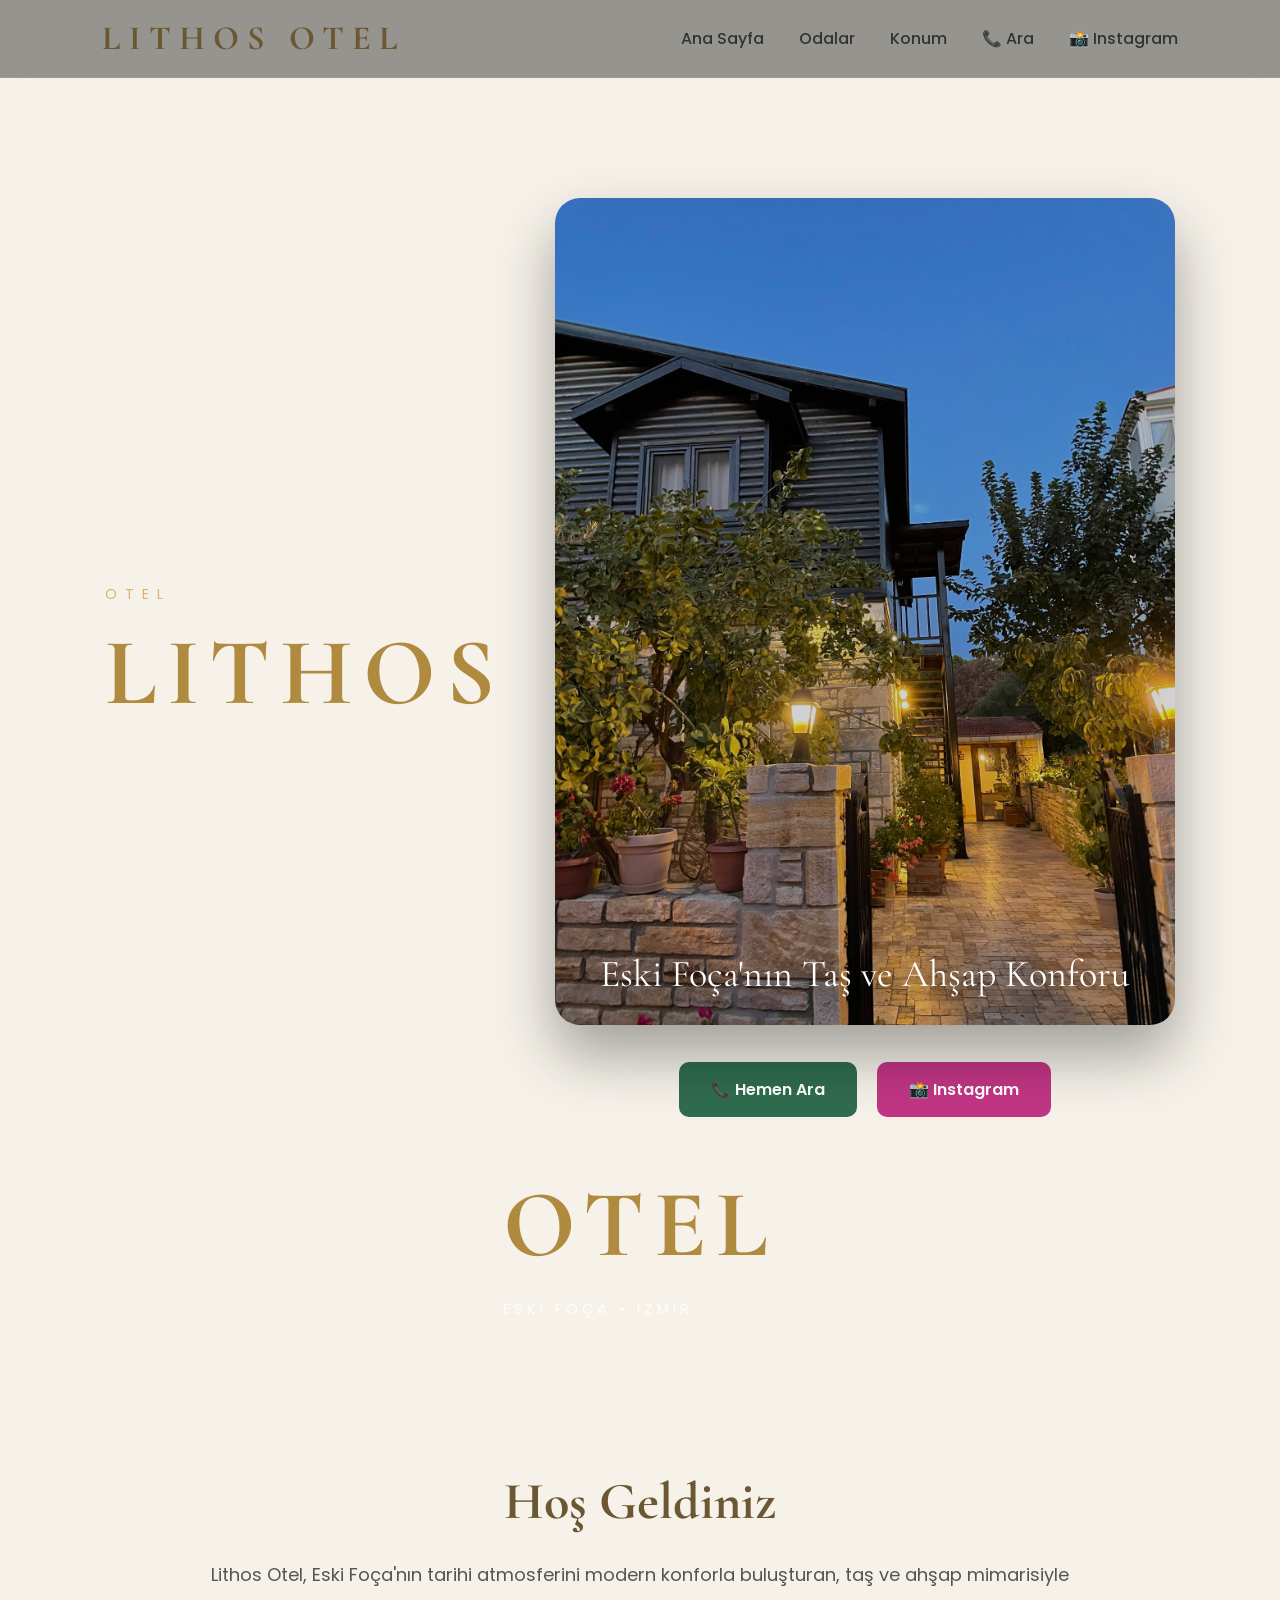
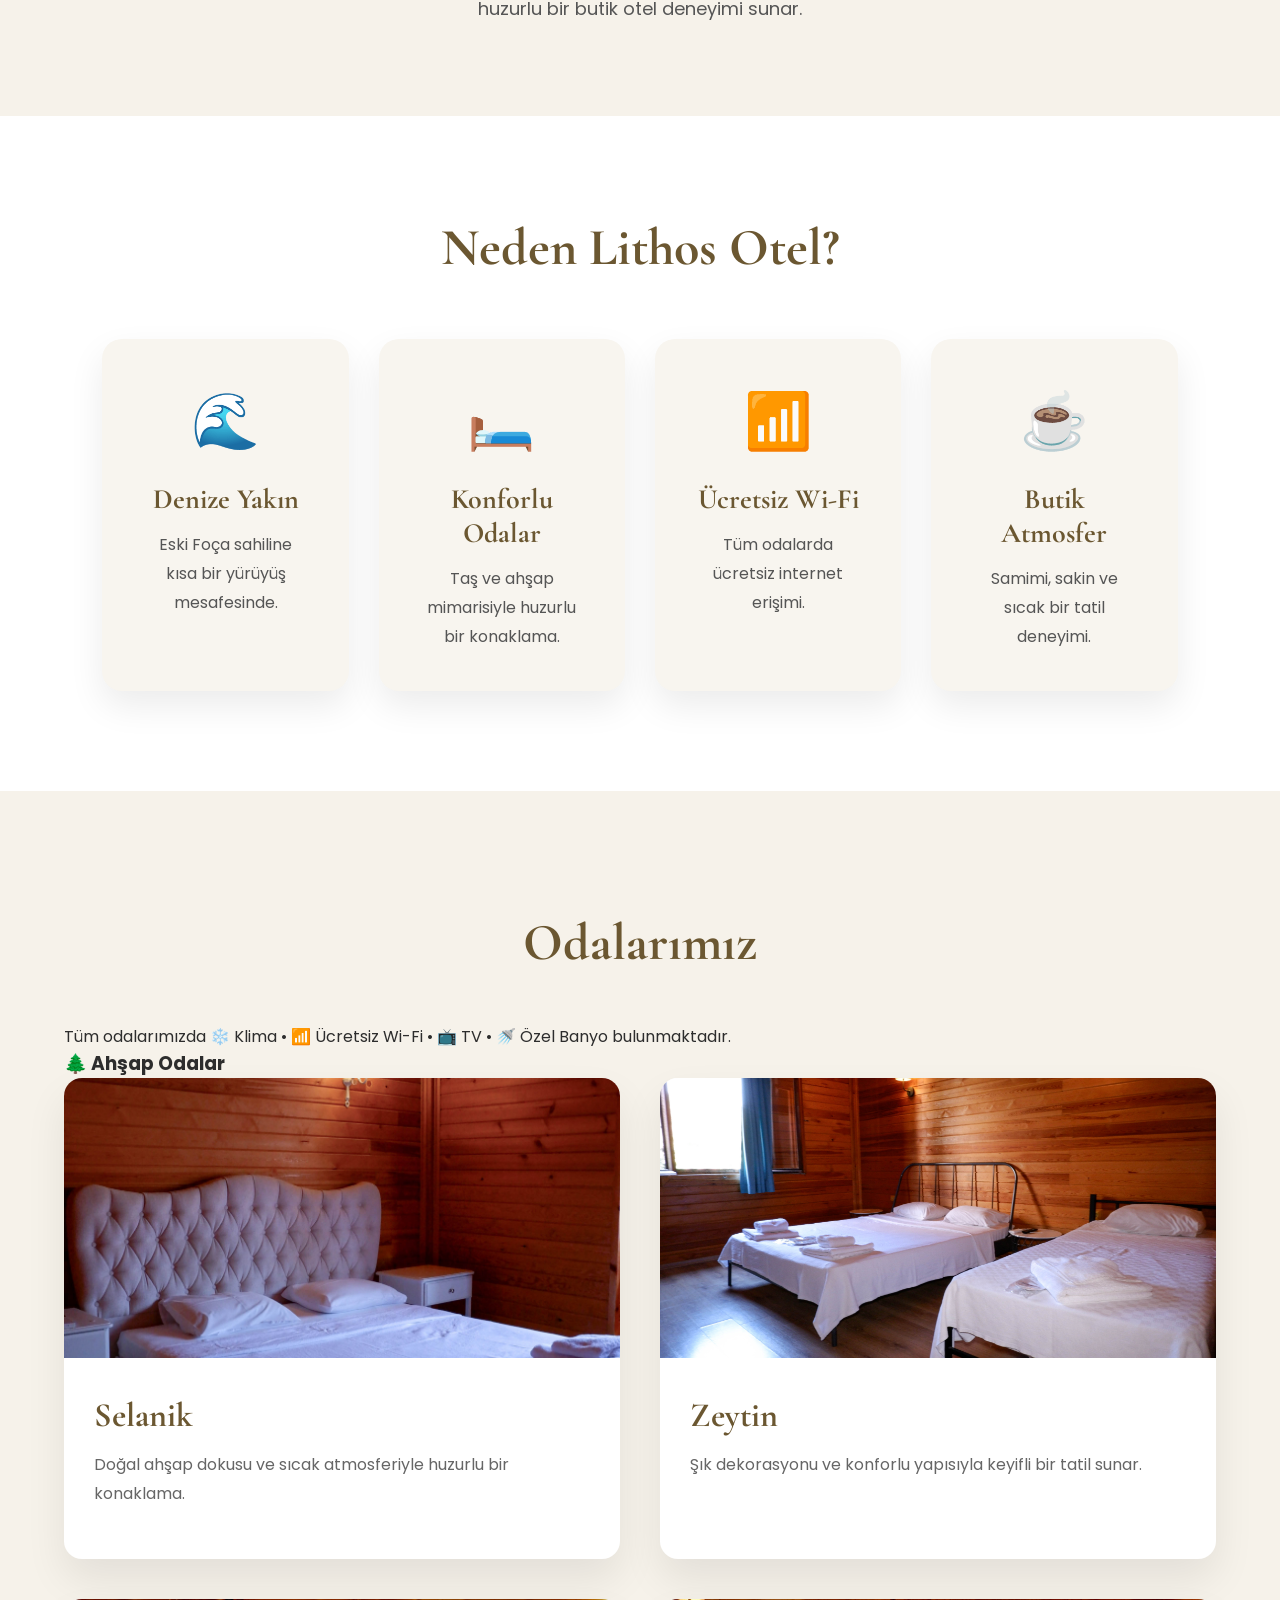
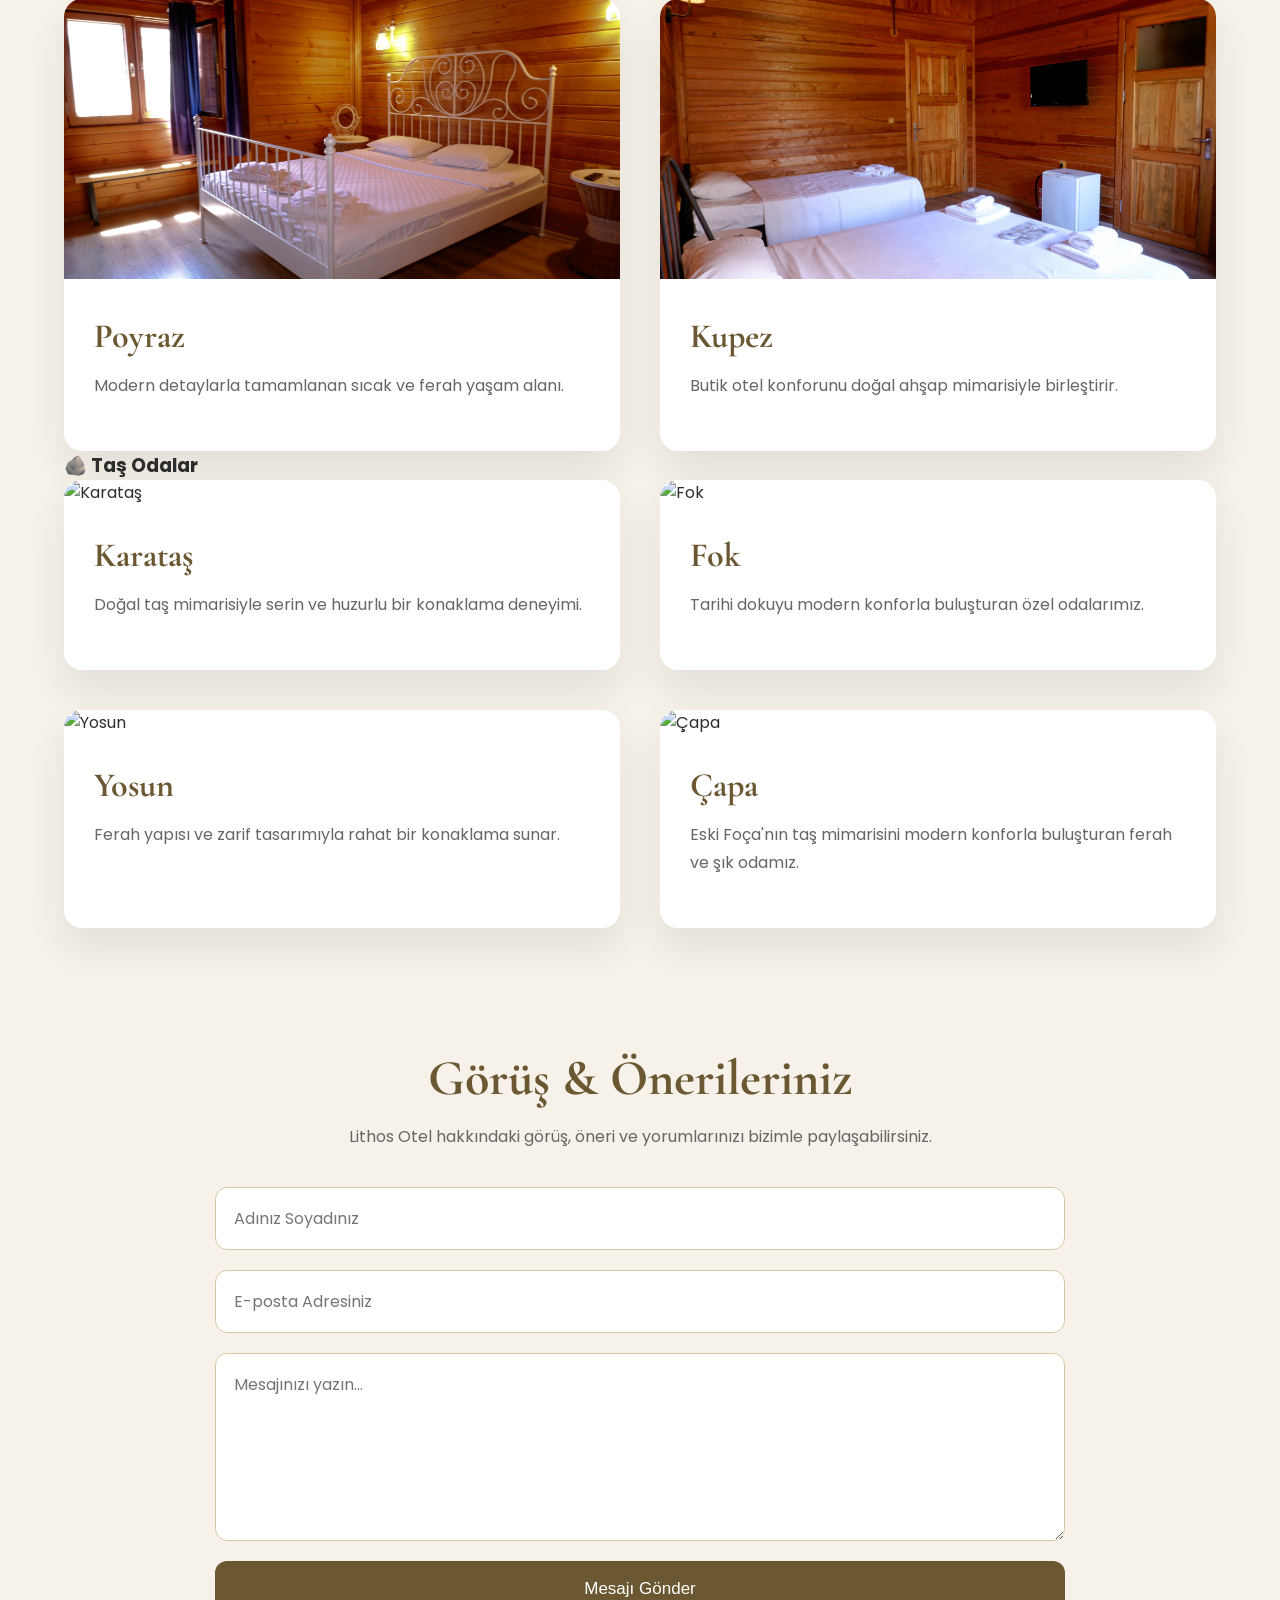
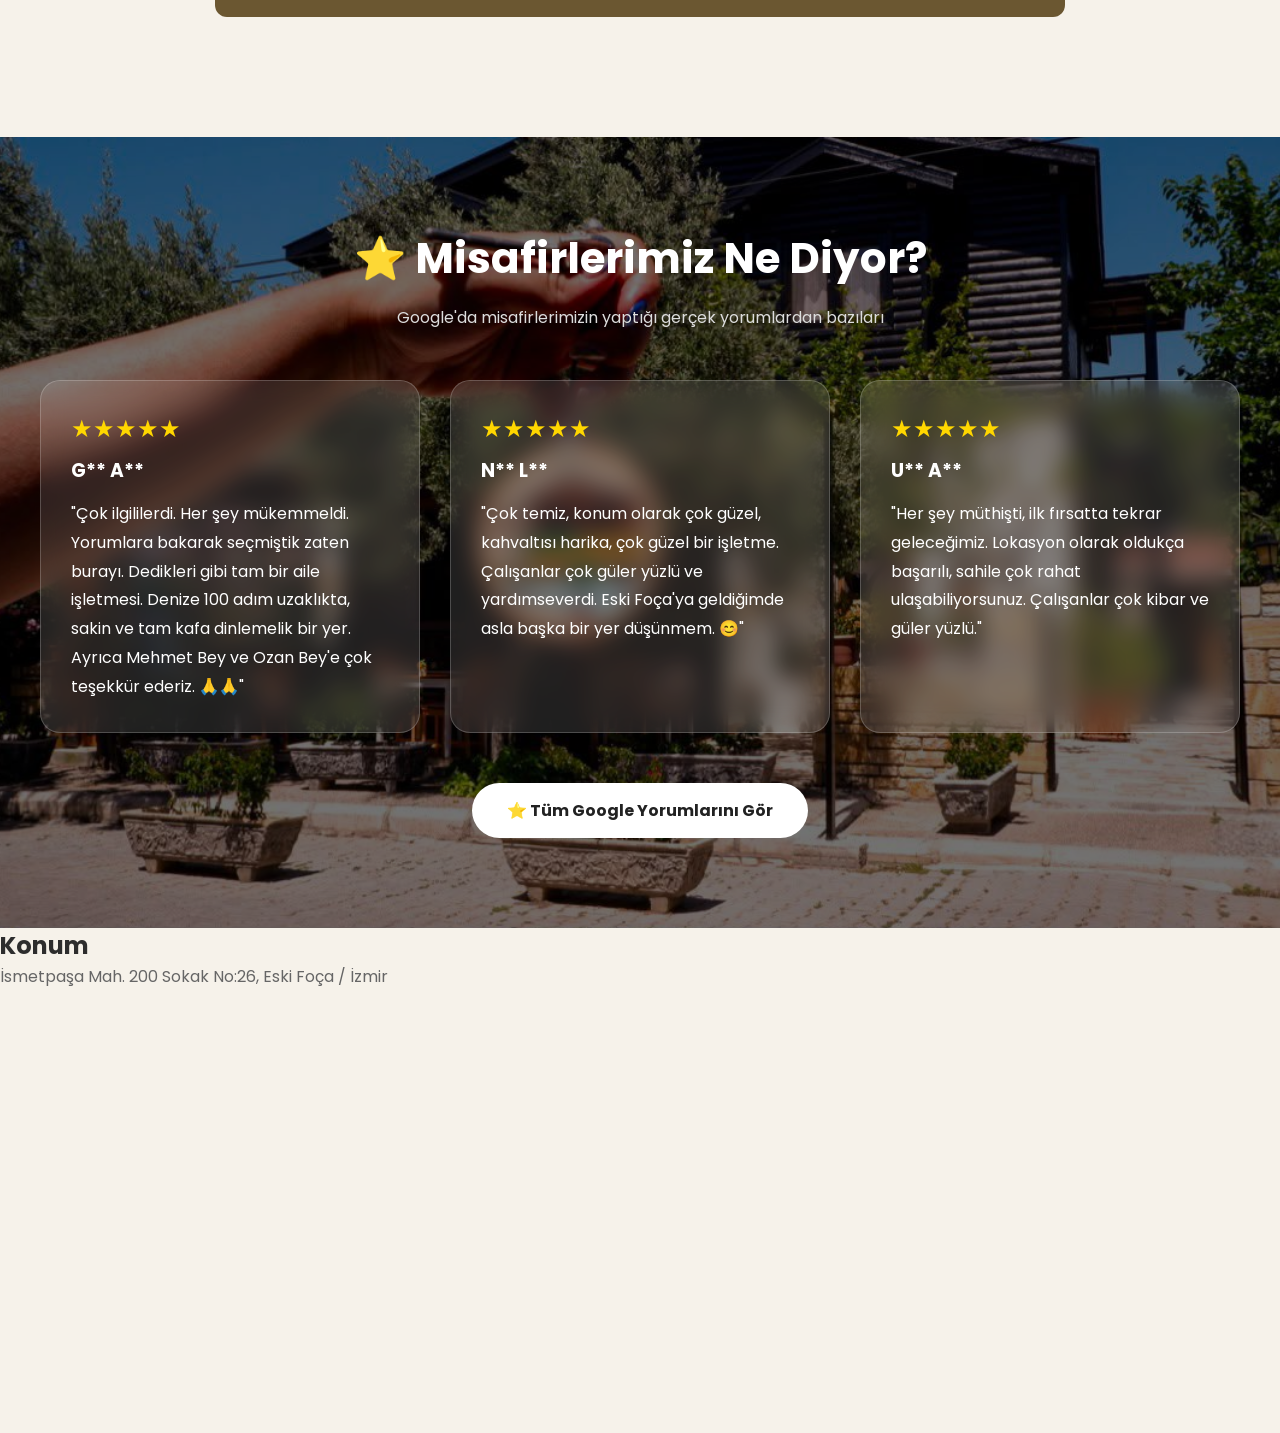
==== index.html @ 07e44a8d "Update index.html" ====
<!DOCTYPE html>
<html lang="tr">
<head>
    <meta charset="UTF-8">
    <meta name="viewport" content="width=device-width, initial-scale=1.0">
    <title>Lithos Otel | Eski Foça Butik Otel | İzmir</title>

<meta name="description" content="Lithos Otel, Eski Foça'da taş ve ahşap mimarisiyle huzurlu butik konaklama sunan, denize yakın konumda yer alan oteldir.">

<meta name="keywords" content="Lithos Otel, Eski Foça Otel, Eski Foça Butik Otel, Foça Otel, İzmir Otel">

<meta name="author" content="Lithos Otel">

<meta name="robots" content="index, follow">

<meta property="og:title" content="Lithos Otel | Eski Foça">

<meta property="og:description" content="Eski Foça'nın taş ve ahşap konforunu keşfedin.">

<meta property="og:image" content="binaresmi.jpg">

<meta property="og:type" content="website">

    <link rel="stylesheet" href="style.css">

    <link rel="preconnect" href="https://fonts.googleapis.com">
    <link href="https://fonts.googleapis.com/css2?family=Cormorant+Garamond:wght@600;700&family=Poppins:wght@300;400;500;600&display=swap" rel="stylesheet">
</head>

<body>

<nav class="navbar">

    <div class="logo">
        LITHOS OTEL
    </div>

    <ul class="nav-links">

        <li><a href="#anasayfa">Ana Sayfa</a></li>

        <li><a href="#odalar">Odalar</a></li>

        <li><a href="#konum">Konum</a></li>

        <li>
            <a href="tel:+902328127788">
                📞 Ara
            </a>
        </li>

        <li>
            <a href="https://www.instagram.com/lithosotel/" target="_blank">
                📸 Instagram
            </a>
        </li>

    </ul>

</nav>

<header class="hero" id="anasayfa">

    <div class="hero-left">

    <span class="hero-small"> OTEL</span>

    <h1>LITHOS</h1>

</div>

    <div class="hero-center">

        <img src="binaresmi.jpg" alt="Lithos Otel">

       <div class="hero-overlay">
    <p class="hero-subtitle">Eski Foça'nın Taş ve Ahşap Konforu</p>
</div>

        <div class="buttons">

            <a href="tel:+902328127788">📞 Hemen Ara</a>

            <a href="https://www.instagram.com/lithosotel/" target="_blank">📸 Instagram</a>

        </div>

    </div>

    <div class="hero-right">

    <h1>OTEL</h1>

    <p class="hero-location">
        ESKİ FOÇA • İZMİR
    </p>

</div>


</header>

<section class="about">

    <h2>Hoş Geldiniz</h2>

    <p>
        Lithos Otel, Eski Foça'nın tarihi atmosferini modern konforla buluşturan,
        taş ve ahşap mimarisiyle huzurlu bir butik otel deneyimi sunar.
    </p>

</section>
<section class="features">

    <h2>Neden Lithos Otel?</h2>

    <div class="feature-grid">

        <div class="feature-card">
            <div class="icon">🌊</div>
            <h3>Denize Yakın</h3>
            <p>Eski Foça sahiline kısa bir yürüyüş mesafesinde.</p>
        </div>

        <div class="feature-card">
            <div class="icon">🛏️</div>
            <h3>Konforlu Odalar</h3>
            <p>Taş ve ahşap mimarisiyle huzurlu bir konaklama.</p>
        </div>

        <div class="feature-card">
            <div class="icon">📶</div>
            <h3>Ücretsiz Wi-Fi</h3>
            <p>Tüm odalarda ücretsiz internet erişimi.</p>
        </div>

        <div class="feature-card">
            <div class="icon">☕</div>
            <h3>Butik Atmosfer</h3>
            <p>Samimi, sakin ve sıcak bir tatil deneyimi.</p>
        </div>

    </div>

</section>

<section class="rooms" id="odalar">

    <h2>Odalarımız</h2>

    <p class="room-info">
        Tüm odalarımızda ❄️ Klima • 📶 Ücretsiz Wi-Fi • 📺 TV • 🚿 Özel Banyo bulunmaktadır.
    </p>

    <h3 class="room-title">🌲 Ahşap Odalar</h3>

    <div class="room-container">

        <div class="room-card">
            <img src="selanik1.jpg" alt="Selanik" class="gallery-image">
            <div class="room-content">
                <h3>Selanik</h3>
                <p>Doğal ahşap dokusu ve sıcak atmosferiyle huzurlu bir konaklama.</p>
            </div>
        </div>

        <div class="room-card">
            <img src="zeytin.jpg" alt="Zeytin" class="gallery-image">
            <div class="room-content">
                <h3>Zeytin</h3>
                <p>Şık dekorasyonu ve konforlu yapısıyla keyifli bir tatil sunar.</p>
            </div>
        </div>

        <div class="room-card">
            <img src="poyraz.jpg" alt="Poyraz" class="gallery-image">
            <div class="room-content">
                <h3>Poyraz</h3>
                <p>Modern detaylarla tamamlanan sıcak ve ferah yaşam alanı.</p>
            </div>
        </div>

        <div class="room-card">
            <img src="kupez.jpg" alt="Kupez" class="gallery-image">
            <div class="room-content">
                <h3>Kupez</h3>
                <p>Butik otel konforunu doğal ahşap mimarisiyle birleştirir.</p>
            </div>
        </div>

    </div>

    <h3 class="room-title">🪨 Taş Odalar</h3>

    <div class="room-container">

        <div class="room-card">
            <img src="karatas.jpg" alt="Karataş" class="gallery-image">
            <div class="room-content">
                <h3>Karataş</h3>
                <p>Doğal taş mimarisiyle serin ve huzurlu bir konaklama deneyimi.</p>
            </div>
        </div>

        <div class="room-card">
            <img src="fok.jpg" alt="Fok" class="gallery-image">
            <div class="room-content">
                <h3>Fok</h3>
                <p>Tarihi dokuyu modern konforla buluşturan özel odalarımız.</p>
            </div>
        </div>

        <div class="room-card">
            <img src="yosun.jpg" alt="Yosun" class="gallery-image">
            <div class="room-content">
                <h3>Yosun</h3>
                <p>Ferah yapısı ve zarif tasarımıyla rahat bir konaklama sunar.</p>
            </div>
        </div>

        <div class="room-card">

    <img src="capa.jpg" alt="Çapa" class="gallery-image">

    <div class="room-content">

        <h3>Çapa</h3>

        <p>
            Eski Foça'nın taş mimarisini modern konforla buluşturan
            ferah ve şık odamız.
        </p>

    </div>

</div>

</section>
<section class="contact-section">

    <h2>Görüş & Önerileriniz</h2>

    <p class="contact-text">
        Lithos Otel hakkındaki görüş, öneri ve yorumlarınızı bizimle paylaşabilirsiniz.
    </p>

    <form id="contactForm"
          action="https://formspree.io/f/mvzjwden"
          method="POST"
          class="contact-form">

        <input
            type="text"
            name="ad_soyad"
            placeholder="Adınız Soyadınız"
            required>

        <input
            type="email"
            name="email"
            placeholder="E-posta Adresiniz">

        <textarea
            name="mesaj"
            rows="6"
            placeholder="Mesajınızı yazın..."
            required></textarea>

        <button type="submit">
            Mesajı Gönder
        </button>

    </form>

    <div id="successMessage" class="success-message">
        ✅ Mesajınız başarıyla iletildi. Teşekkür ederiz.
    </div>

</section>
    
<section class="reviews">

    <div class="reviews-overlay">

        <h2>⭐ Misafirlerimiz Ne Diyor?</h2>

        <p class="reviews-subtitle">
            Google'da misafirlerimizin yaptığı gerçek yorumlardan bazıları
        </p>

        <div class="reviews-container">

            <div class="review-card">
                <div class="stars">★★★★★</div>
                <h3>G** A**</h3>
                <p>
                    "Çok ilgililerdi. Her şey mükemmeldi. Yorumlara bakarak seçmiştik zaten burayı. Dedikleri gibi tam bir aile işletmesi. Denize 100 adım uzaklıkta, sakin ve tam kafa dinlemelik bir yer. Ayrıca Mehmet Bey ve Ozan Bey'e çok teşekkür ederiz. 🙏🙏"
                </p>
            </div>

            <div class="review-card">
                <div class="stars">★★★★★</div>
                <h3>N** L**</h3>
                <p>
                    "Çok temiz, konum olarak çok güzel, kahvaltısı harika, çok güzel bir işletme. Çalışanlar çok güler yüzlü ve yardımseverdi. Eski Foça'ya geldiğimde asla başka bir yer düşünmem. 😊"
                </p>
            </div>

            <div class="review-card">
                <div class="stars">★★★★★</div>
                <h3>U** A**</h3>
                <p>
                    "Her şey müthişti, ilk fırsatta tekrar geleceğimiz. Lokasyon olarak oldukça başarılı, sahile çok rahat ulaşabiliyorsunuz. Çalışanlar çok kibar ve güler yüzlü."
                </p>
            </div>

        </div>

        <a class="google-btn"
           href="https://www.google.com/search?q=Lithos+Otel+Eski+Fo%C3%A7a"
           target="_blank">
            ⭐ Tüm Google Yorumlarını Gör
        </a>

    </div>

</section>
    
<section id="konum" class="location-section">

    <h2>Konum</h2>

    <p class="contact-text">
        İsmetpaşa Mah. 200 Sokak No:26, Eski Foça / İzmir
    </p>

    <iframe
        src="https://maps.google.com/maps?q=Ismetpasa%20Mah.%20200%20Sok.%20No:26,%20Eski%20Foca&t=&z=15&ie=UTF8&iwloc=&output=embed"
        width="100%"
        height="400"
        style="border:0;border-radius:15px;"
        loading="lazy">
    </iframe>

</section>
    
<script src="script.js"></script>

<div id="lightbox" class="lightbox">

    <span class="close">&times;</span>

    <img id="lightbox-img" src="" alt="">

</div>
</body>
</html>
---- style.css ----
/* ===========================
   LITHOS OTEL
=========================== */

*{
    margin:0;
    padding:0;
    box-sizing:border-box;
}

html{
    scroll-behavior:smooth;
}

body{

    font-family:'Poppins',sans-serif;
    background:#f6f2ea;
    color:#2d2d2d;

}

/* ===========================
   NAVBAR
=========================== */
.navbar{

    width:100%;

    display:flex;

    justify-content:space-between;

    align-items:center;

    padding:18px 8%;

    position:sticky;

    top:0;

    z-index:9999;

    background:rgba(35,35,35,.45);

    backdrop-filter:blur(12px);

    -webkit-backdrop-filter:blur(12px);

    border-bottom:1px solid rgba(255,255,255,.08);

}
.logo{

    font-size:34px;

    font-family:'Cormorant Garamond',serif;

    letter-spacing:8px;

    color:#6b5731;

    font-weight:bold;

}

.navbar ul{

    display:flex;

    list-style:none;

    gap:35px;

}

.navbar a{

    color:#333;

    text-decoration:none;

    font-weight:500;

    transition:.3s;

}

.navbar a:hover{

    color:#b08a3e;

}

/* ===========================
 HERO
=========================== */

.hero{

    min-height:100vh;

    display:flex;

    justify-content:center;

    align-items:center;

    gap:50px;

    padding:120px 5% 60px;

    flex-wrap:wrap;

}

.hero-left h1,
.hero-right h1{

    font-family:'Cormorant Garamond',serif;

    font-size:95px;

    color:#b08a3e;

    letter-spacing:10px;

}

.hero-center{

    text-align:center;

}

.hero-center img{

    width:620px;

    max-width:95vw;

    border-radius:18px;

    box-shadow:0 20px 45px rgba(0,0,0,.25);

   transition:.5s ease;

cursor:pointer;

}

.hero-center img:hover{

    transform:scale(1.02);

}

.hero-center h2{

    margin-top:30px;

    font-size:28px;

    font-family:'Cormorant Garamond',serif;

    color:#444;

}

.buttons{

    margin-top:30px;

    display:flex;

    justify-content:center;

    gap:20px;

    flex-wrap:wrap;

}

.buttons a{

    padding:15px 32px;

    border-radius:10px;

    text-decoration:none;

    color:white;

    font-weight:600;

    transition:.3s;

}

.buttons a:first-child{

    background:#2f6b4f;

}

.buttons a:last-child{

    background:#c13584;

}

.buttons a:hover{

    transform:translateY(-4px);

    box-shadow:0 10px 25px rgba(0,0,0,.18);

}

/* ===========================
 HAKKIMIZDA
=========================== */

.about{

    width:min(900px,90%);

    margin:90px auto;

    text-align:center;

}

.about h2{

    font-size:52px;

    margin-bottom:25px;

    color:#6b5731;

    font-family:'Cormorant Garamond',serif;

}

.about p{

    font-size:18px;

    line-height:1.9;

    color:#555;

}

/* ===========================
 MOBİL
=========================== */

@media(max-width:900px){

.hero{

    flex-direction:column;

}

.hero-left h1,
.hero-right h1{

    font-size:55px;

}

.logo{

    font-size:28px;

}

.navbar{

    flex-direction:column;

    gap:15px;

}

.navbar ul{

    gap:18px;

    flex-wrap:wrap;

    justify-content:center;

}

.hero-center h2{

    font-size:22px;

}

}
/*=====================
ODALAR
=====================*/

.rooms{

    width:min(1200px,90%);
    margin:120px auto;

}

.rooms h2{

    text-align:center;
    font-size:52px;
    color:#6b5731;
    margin-bottom:50px;
    font-family:'Cormorant Garamond',serif;

}

.room-container{

    display:grid;
    grid-template-columns:repeat(auto-fit,minmax(360px,1fr));
    gap:40px;

}

.room-card{

    background:white;

    border-radius:18px;

    overflow:hidden;

    box-shadow:0 20px 40px rgba(0,0,0,.08);

    transition:.35s;

}

.room-card:hover{

    transform:translateY(-10px);

}

.room-card img{

    width:100%;

    height:280px;

    object-fit:cover;

}

.room-content{

    padding:30px;

}

.room-content h3{

    font-size:34px;

    color:#6b5731;

    margin-bottom:15px;

    font-family:'Cormorant Garamond',serif;

}

.room-content p{

    color:#666;

    line-height:1.8;

    margin-bottom:20px;

}

.room-content ul{

    list-style:none;

    display:grid;

    gap:10px;

}

.room-content li{

    font-size:17px;

}
/*=========================
NEDEN LITHOS
=========================*/

.features{

    background:#ffffff;

    padding:100px 8%;

}

.features h2{

    text-align:center;

    font-size:52px;

    color:#6b5731;

    margin-bottom:60px;

    font-family:'Cormorant Garamond',serif;

}

.feature-grid{

    display:grid;

    grid-template-columns:repeat(auto-fit,minmax(240px,1fr));

    gap:30px;

}

.feature-card{

    background:#f8f5ef;

    border-radius:20px;

    padding:40px;

    text-align:center;

    transition:.35s;

    box-shadow:0 15px 35px rgba(0,0,0,.08);

}

.feature-card:hover{

    transform:translateY(-10px);

    box-shadow:0 20px 45px rgba(0,0,0,.15);

}

.icon{

    font-size:55px;

    margin-bottom:20px;

}

.feature-card h3{

    color:#6b5731;

    margin-bottom:15px;

    font-size:28px;

    font-family:'Cormorant Garamond',serif;

}

.feature-card p{

    line-height:1.8;

    color:#555;

}
/*=====================
LIGHTBOX
=====================*/

.lightbox{

    position:fixed;

    left:0;
    top:0;

    width:100%;
    height:100%;

    background:rgba(0,0,0,.92);

    display:none;

    justify-content:center;

    align-items:center;

    z-index:99999;

}

.lightbox img{

    width:90%;

    max-width:1000px;

    border-radius:15px;

}

.close{

    position:absolute;

    right:40px;

    top:20px;

    color:white;

    font-size:50px;

    cursor:pointer;

}
/*=========================
HERO GÜNCELLEME
=========================*/

.hero-center{

    position:relative;

}

.hero-overlay{

    position:absolute;

    left:50%;

    bottom:120px;

    transform:translateX(-50%);

    width:90%;

    text-align:center;

}

.hero-subtitle{

    color:white;

    font-size:38px;

    font-family:'Cormorant Garamond',serif;

    text-shadow:0 5px 20px rgba(0,0,0,.7);

}

.hero-center img{

    filter:brightness(.82);

}
/*=========================
V2 HERO
=========================*/

.hero-small{

    display:block;

    color:#d8b46a;

    letter-spacing:8px;

    font-size:14px;

    margin-bottom:10px;

}

.hero-location{

    margin-top:15px;

    color:white;

    letter-spacing:4px;

    font-size:15px;

    opacity:.8;

}

.hero-center img{

    border-radius:25px;

    box-shadow:0 30px 60px rgba(0,0,0,.35);

}

.hero-center img:hover{

    transform:scale(1.03);

}

.buttons a{

    transition:.35s;

}

.buttons a:hover{

    transform:translateY(-4px);

    box-shadow:0 15px 35px rgba(0,0,0,.2);

}
/*=========================
GÖRÜŞ & ÖNERİ
=========================*/

.contact-section{

    width:min(850px,90%);

    margin:120px auto;

    text-align:center;

}

.contact-section h2{

    font-size:52px;

    color:#6b5731;

    margin-bottom:15px;

    font-family:'Cormorant Garamond',serif;

}

.contact-text{

    color:#666;

    margin-bottom:40px;

    line-height:1.8;

}

.contact-form{

    display:flex;

    flex-direction:column;

    gap:20px;

}

.contact-form input,
.contact-form textarea{

    width:100%;

    padding:18px;

    border:1px solid #d7c7a7;

    border-radius:12px;

    font-size:16px;

    font-family:'Poppins',sans-serif;

    background:white;

    transition:.3s;

}

.contact-form input:focus,
.contact-form textarea:focus{

    outline:none;

    border-color:#b08a3e;

    box-shadow:0 0 12px rgba(176,138,62,.2);

}

.contact-form button{

    background:#6b5731;

    color:white;

    border:none;

    padding:18px;

    border-radius:12px;

    font-size:17px;

    cursor:pointer;

    transition:.3s;

}

.contact-form button:hover{

    background:#8b7142;

    transform:translateY(-3px);

}
/*=========================
GÖRÜŞ & ÖNERİ
=========================*/

.contact-section{

    width:min(850px,90%);

    margin:120px auto;

    text-align:center;

}

.contact-section h2{

    font-size:50px;

    color:#6b5731;

    margin-bottom:15px;

    font-family:'Cormorant Garamond',serif;

}

.contact-text{

    color:#666;

    margin-bottom:35px;

    line-height:1.8;

}

.contact-form{

    display:flex;

    flex-direction:column;

    gap:20px;

}

.contact-form input,
.contact-form textarea{

    width:100%;

    padding:18px;

    border:1px solid #d8c7a4;

    border-radius:12px;

    background:white;

    font-size:16px;

    font-family:'Poppins',sans-serif;

    transition:.3s;

}

.contact-form input:focus,
.contact-form textarea:focus{

    outline:none;

    border-color:#b08a3e;

    box-shadow:0 0 15px rgba(176,138,62,.2);

}

.contact-form button{

    padding:18px;

    border:none;

    border-radius:12px;

    background:#6b5731;

    color:white;

    font-size:17px;

    cursor:pointer;

    transition:.3s;

}

.contact-form button:hover{

    background:#8a7144;

    transform:translateY(-3px);

}

.success-message{

    display:none;

    margin-top:30px;

    padding:20px;

    border-radius:12px;

    background:#dff6df;

    color:#2e6d2e;

    font-weight:600;

}
.reviews{
    background:url("yorumlar.jpg") center center/cover no-repeat;
    position:relative;
    padding:90px 20px;
}

.reviews::before{
    content:"";
    position:absolute;
    inset:0;
    background:rgba(0,0,0,.55);
}

.reviews-overlay{
    position:relative;
    max-width:1200px;
    margin:auto;
    z-index:2;
}

.reviews h2{
    color:white;
    text-align:center;
    font-size:42px;
    margin-bottom:15px;
}

.reviews-subtitle{
    color:#ddd;
    text-align:center;
    margin-bottom:50px;
}

.reviews-container{
    display:grid;
    grid-template-columns:repeat(auto-fit,minmax(320px,1fr));
    gap:30px;
}

.review-card{
    background:rgba(255,255,255,.12);
    backdrop-filter:blur(12px);
    border:1px solid rgba(255,255,255,.2);
    border-radius:20px;
    padding:30px;
    color:white;
    transition:.4s;
}

.review-card:hover{
    transform:translateY(-8px);
}

.stars{
    color:#FFD700;
    font-size:24px;
    margin-bottom:10px;
}

.review-card h3{
    margin-bottom:15px;
}

.review-card p{
    line-height:1.8;
}

.google-btn{
    display:block;
    width:max-content;
    margin:50px auto 0;
    background:#fff;
    color:#222;
    padding:15px 35px;
    border-radius:40px;
    text-decoration:none;
    font-weight:bold;
    transition:.3s;
}

.google-btn:hover{
    transform:scale(1.05);
}
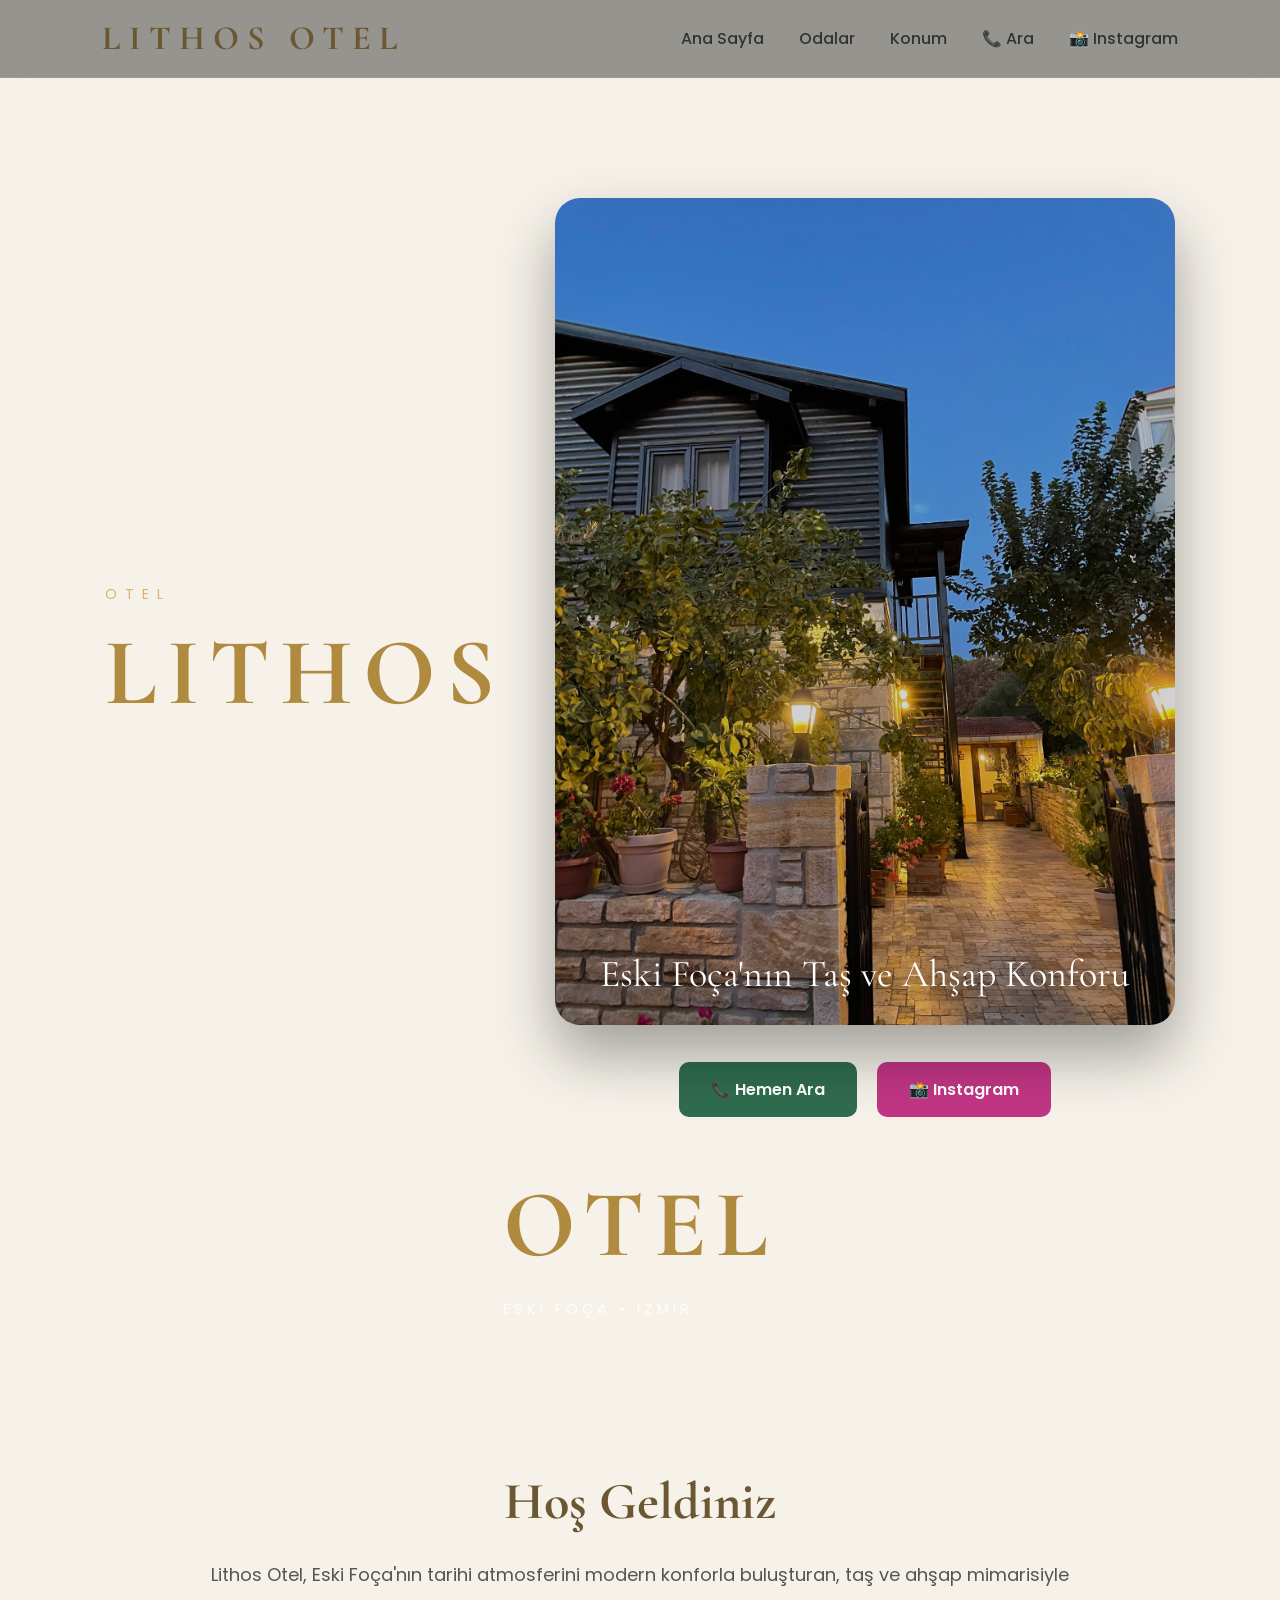
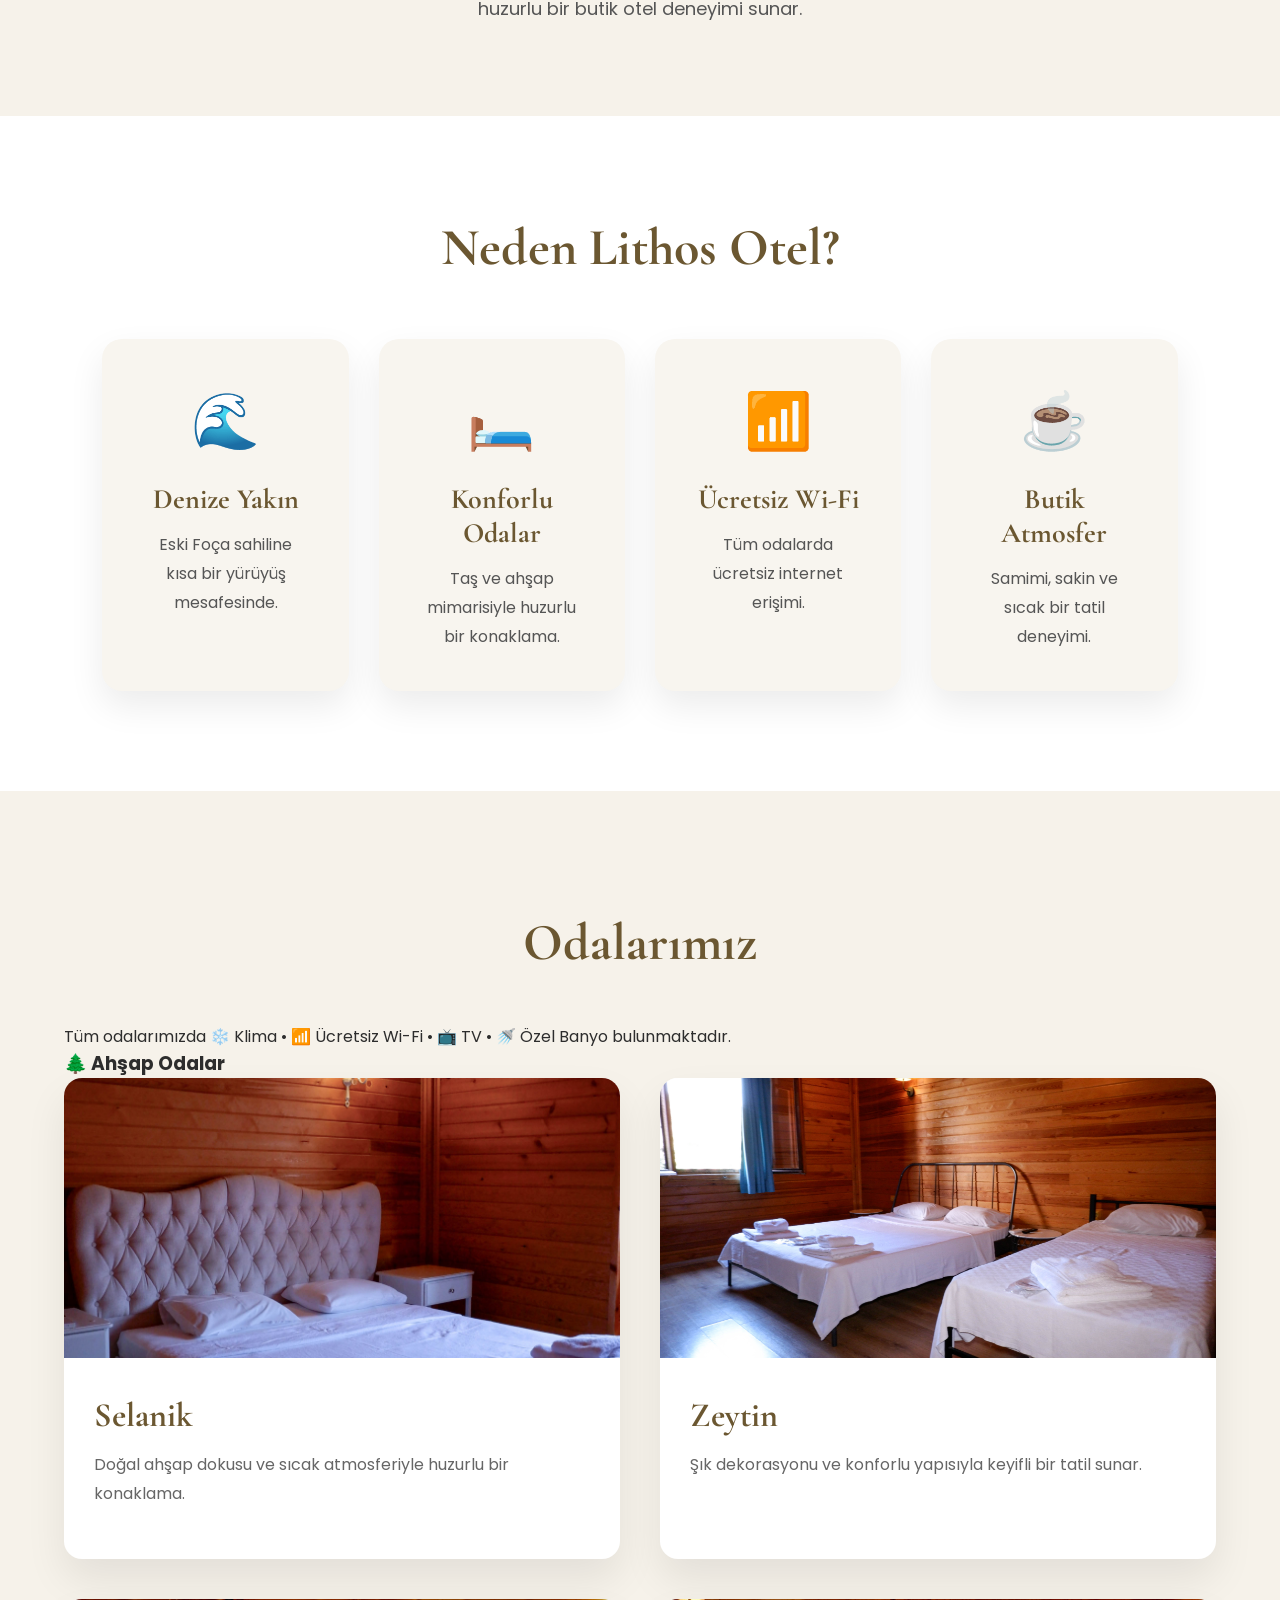
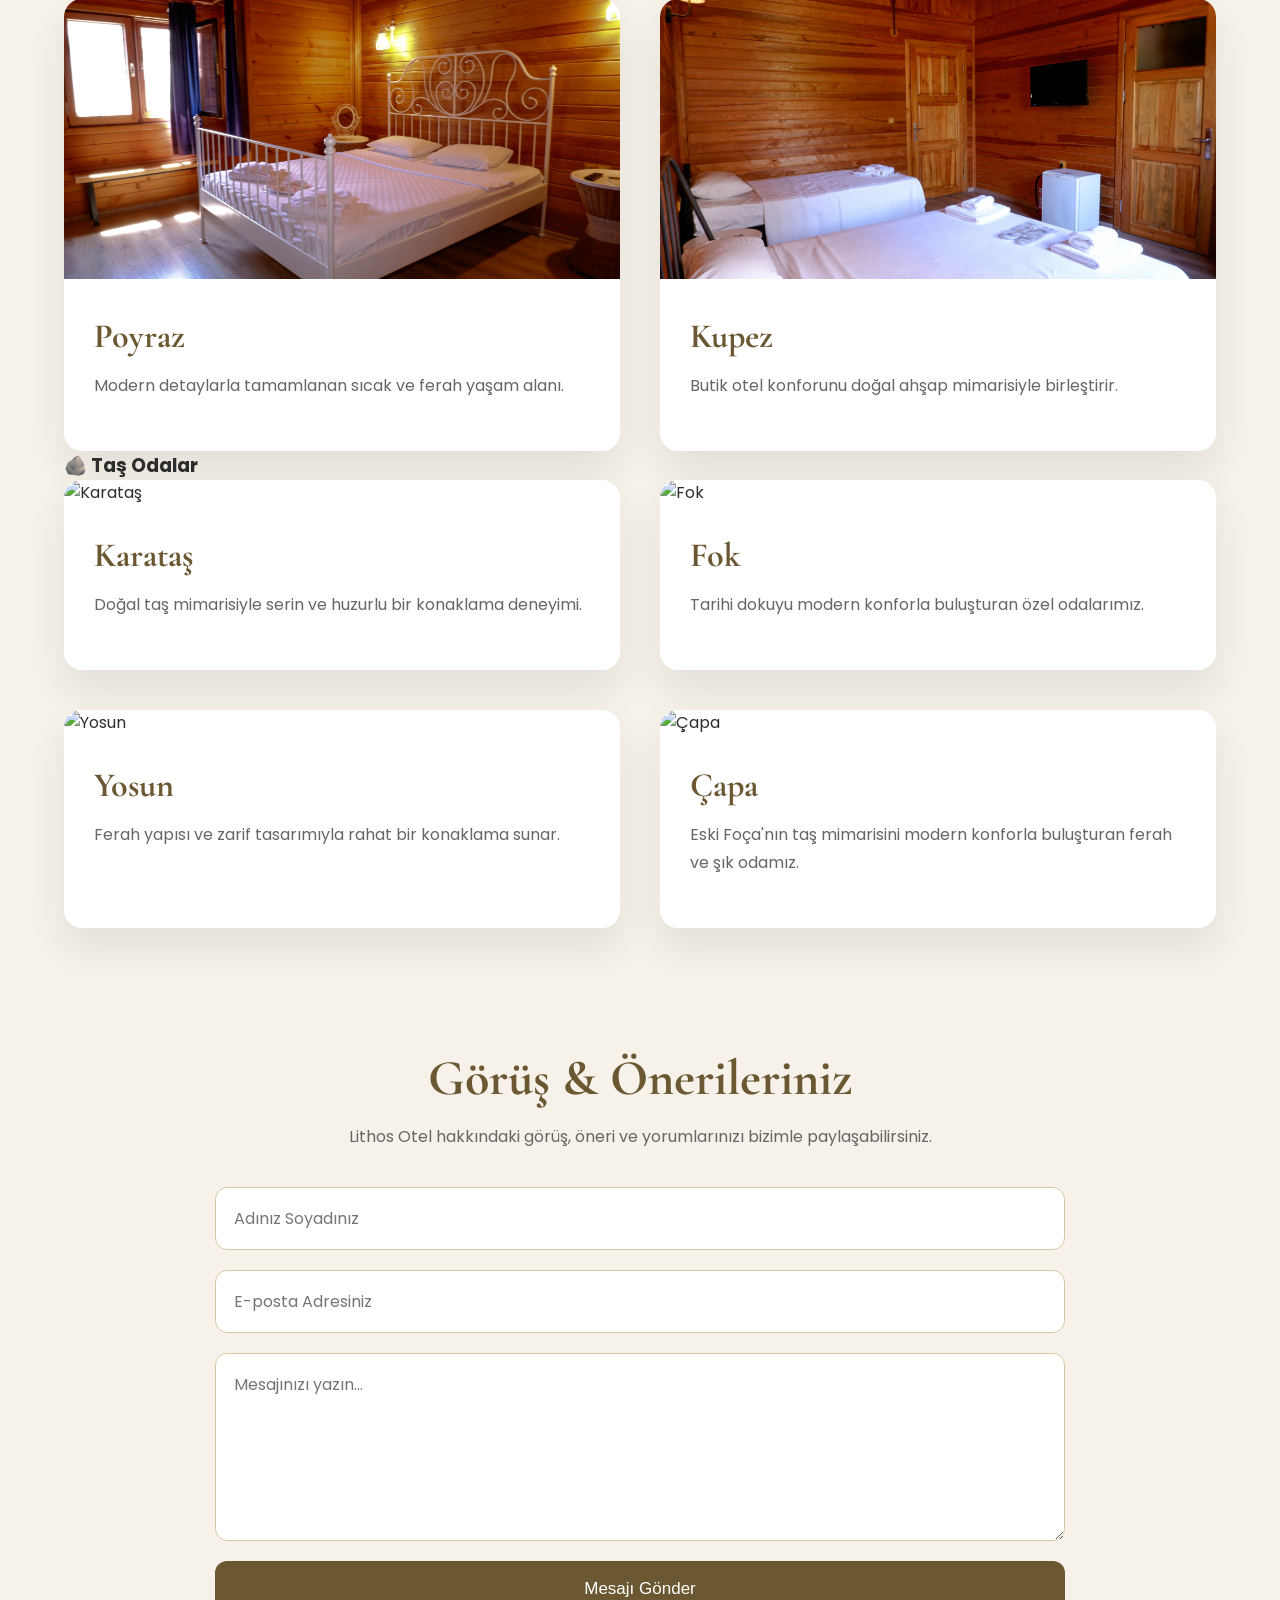
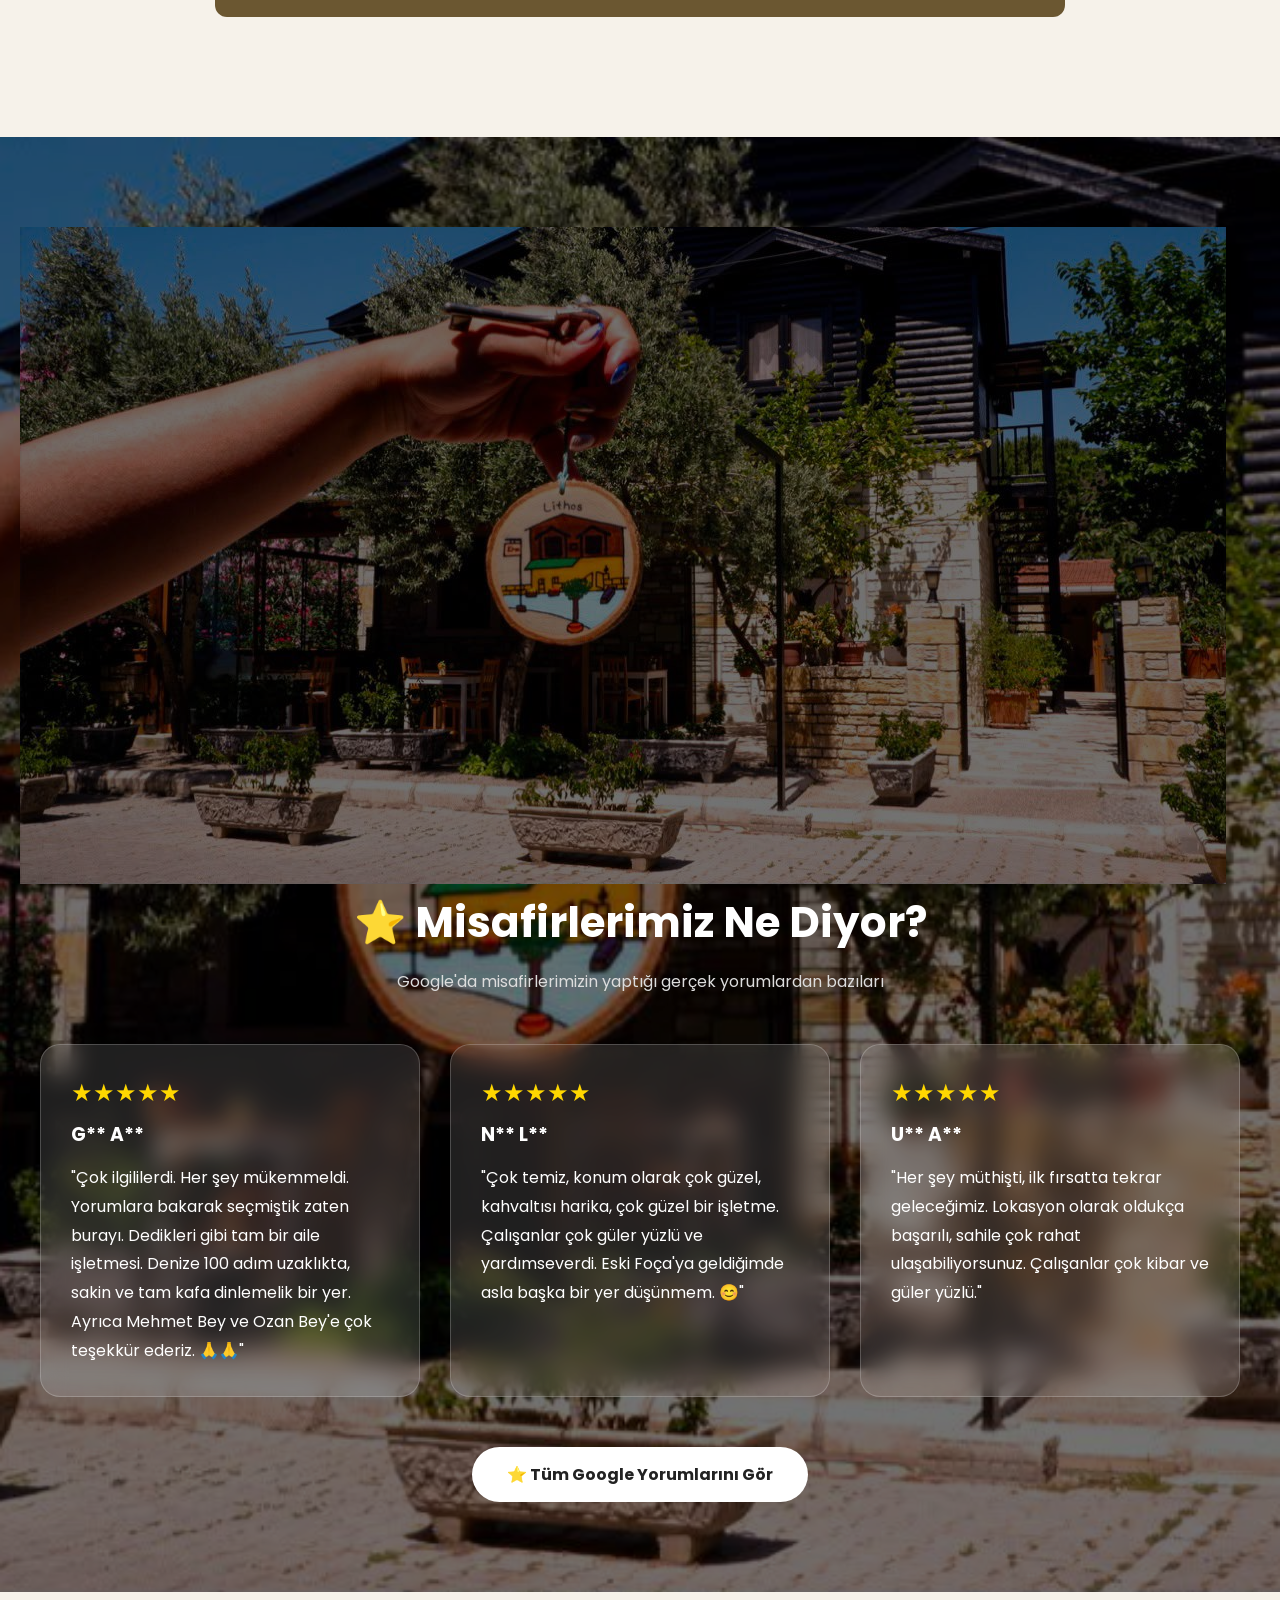
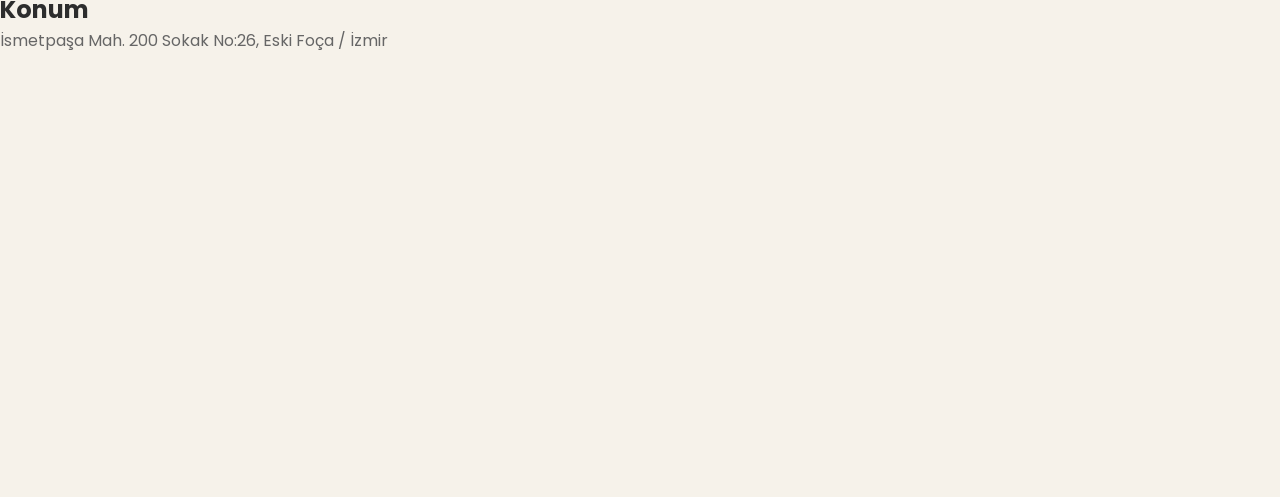
==== commit 0e22545b: "Update index.html" ====
--- a/index.html
+++ b/index.html
@@ -279,7 +279,9 @@
 </section>
     
 <section class="reviews">
-
+    
+<img src="yorumlar.jpg" class="reviews-mobile-image" alt="Lithos Otel">
+ 
     <div class="reviews-overlay">
 
         <h2>⭐ Misafirlerimiz Ne Diyor?</h2>
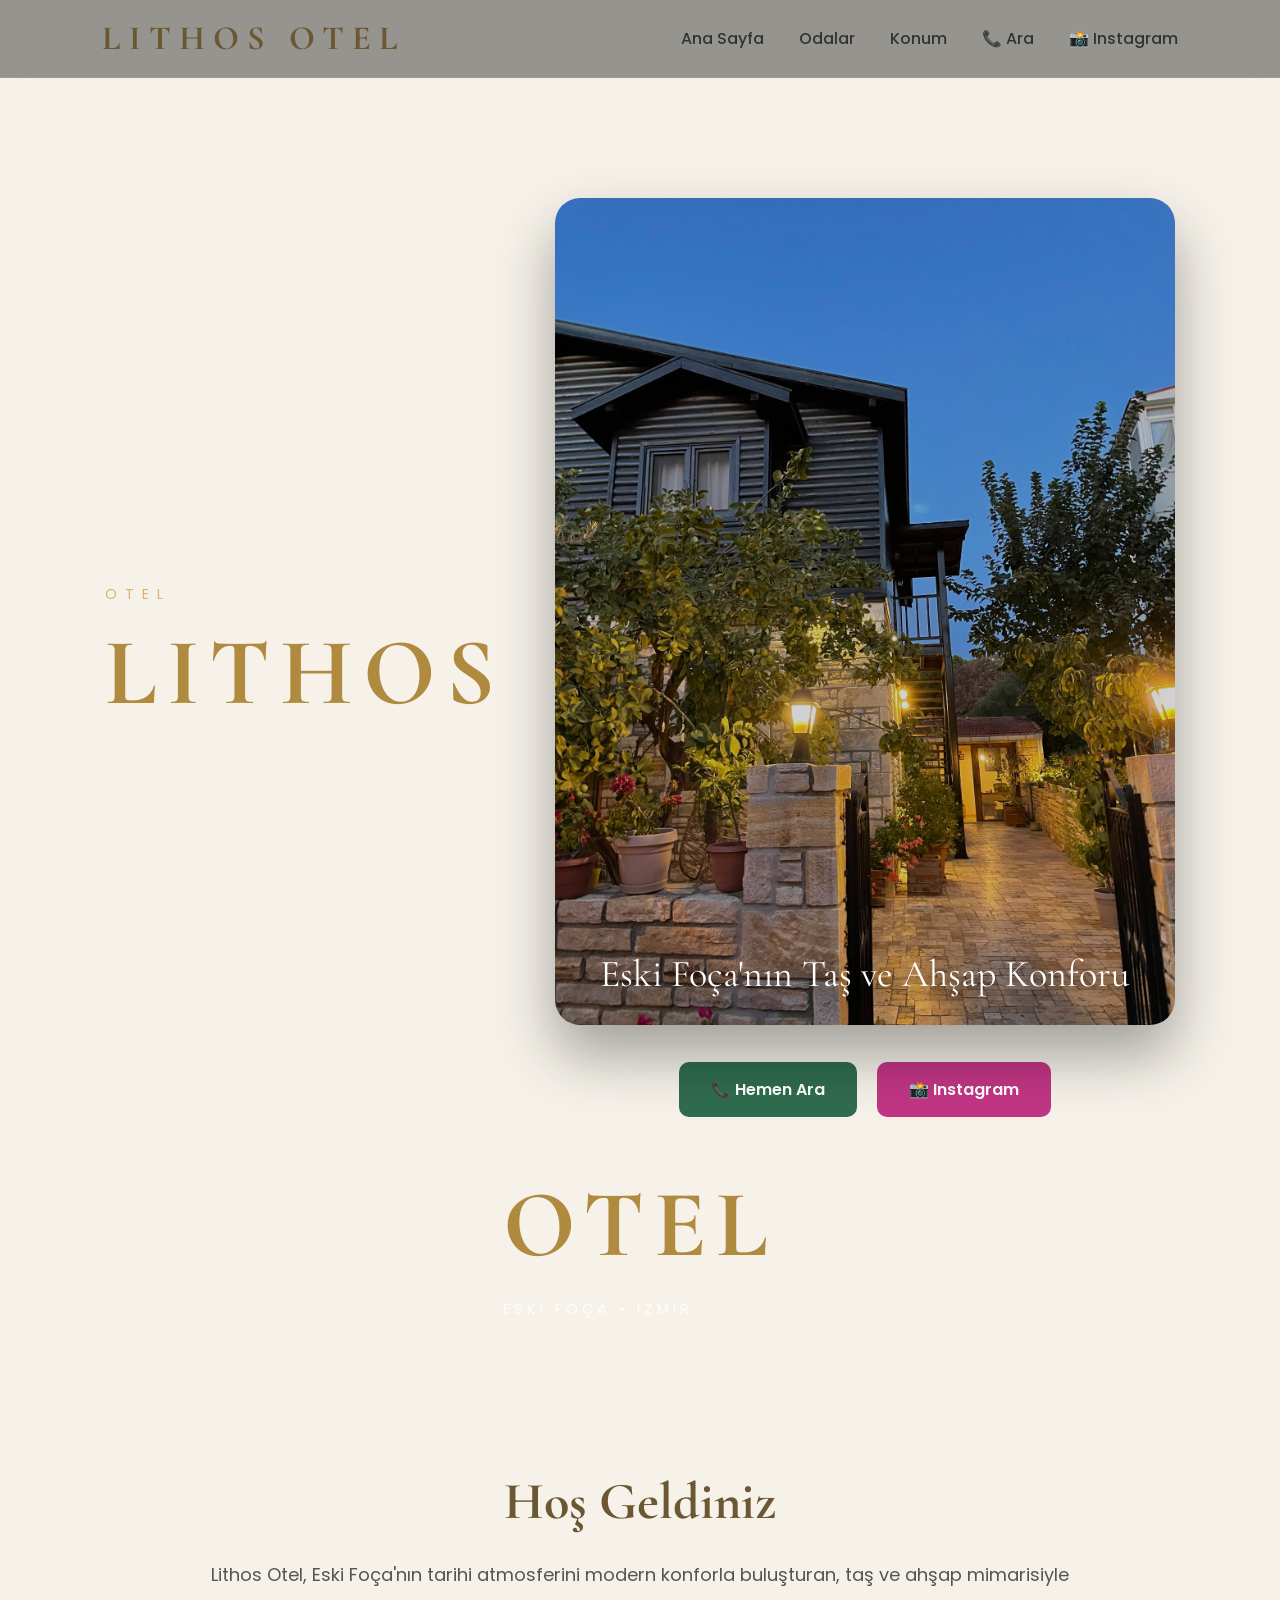
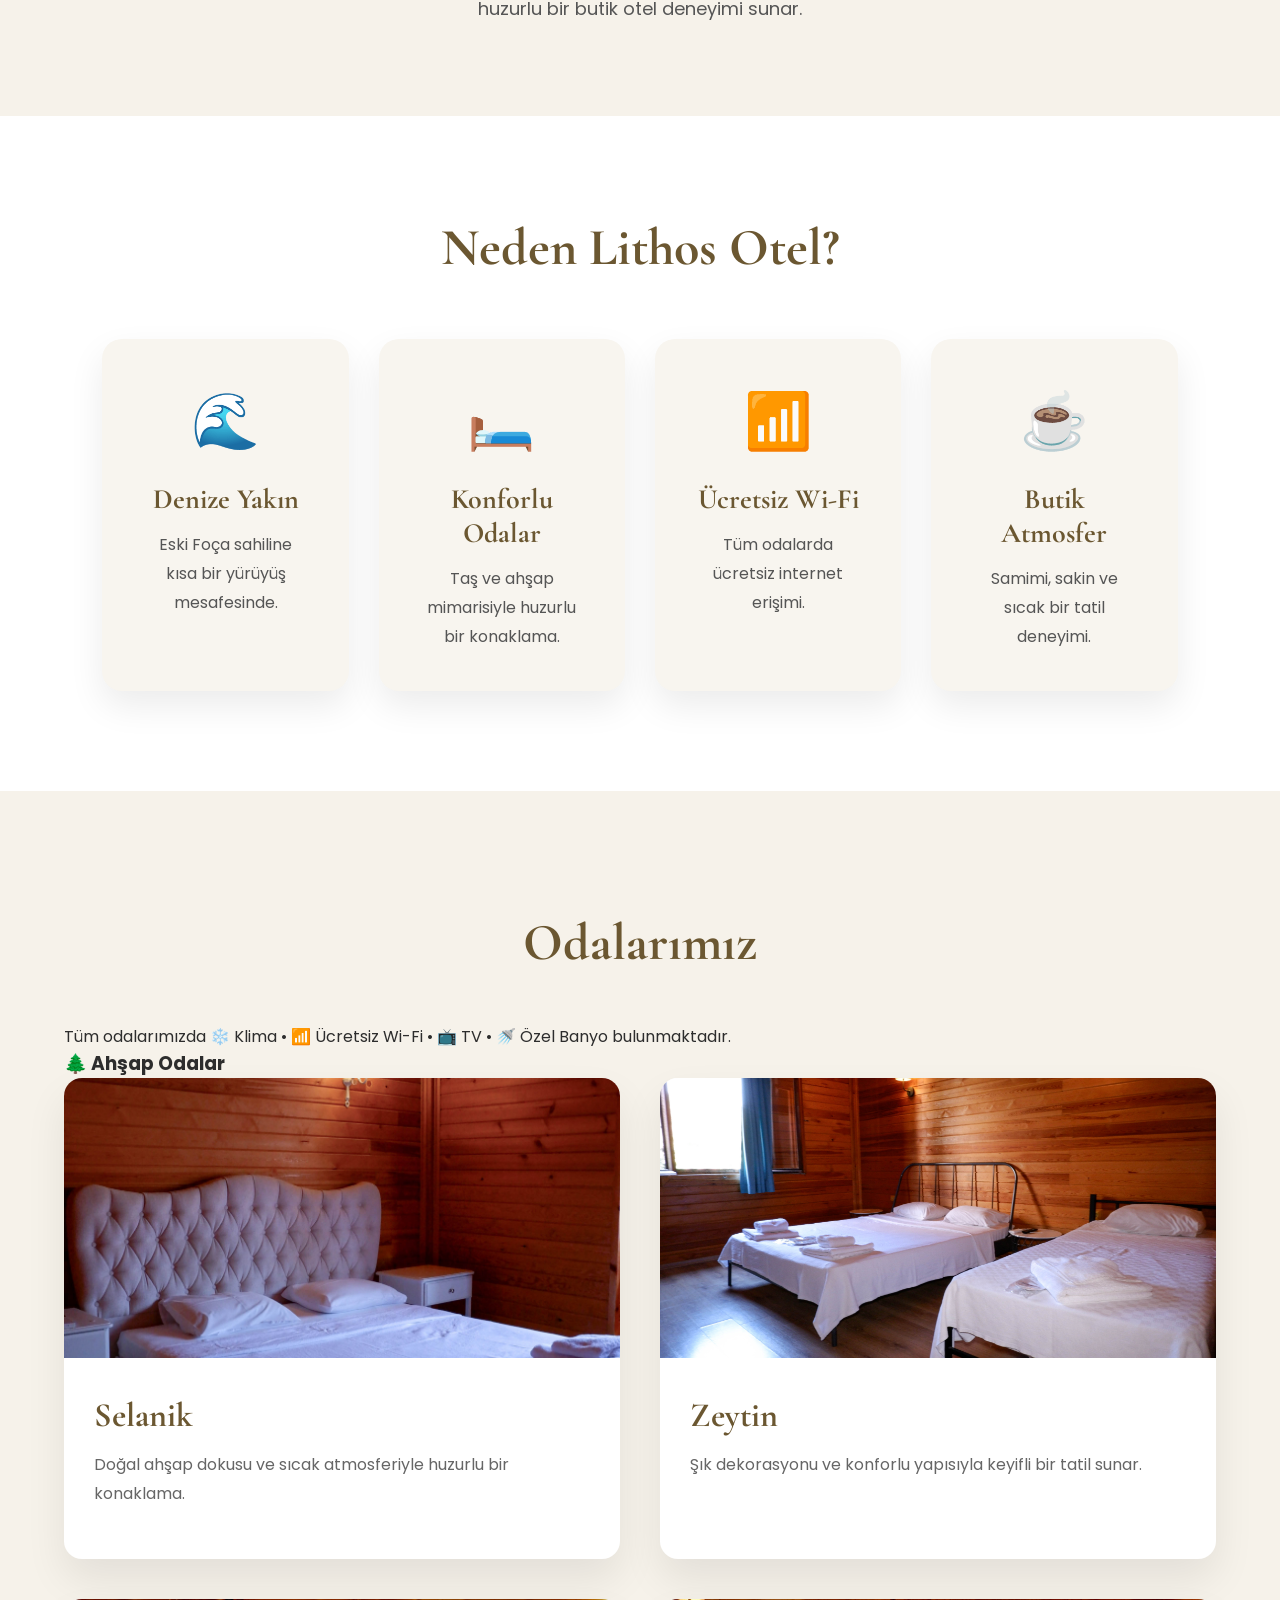
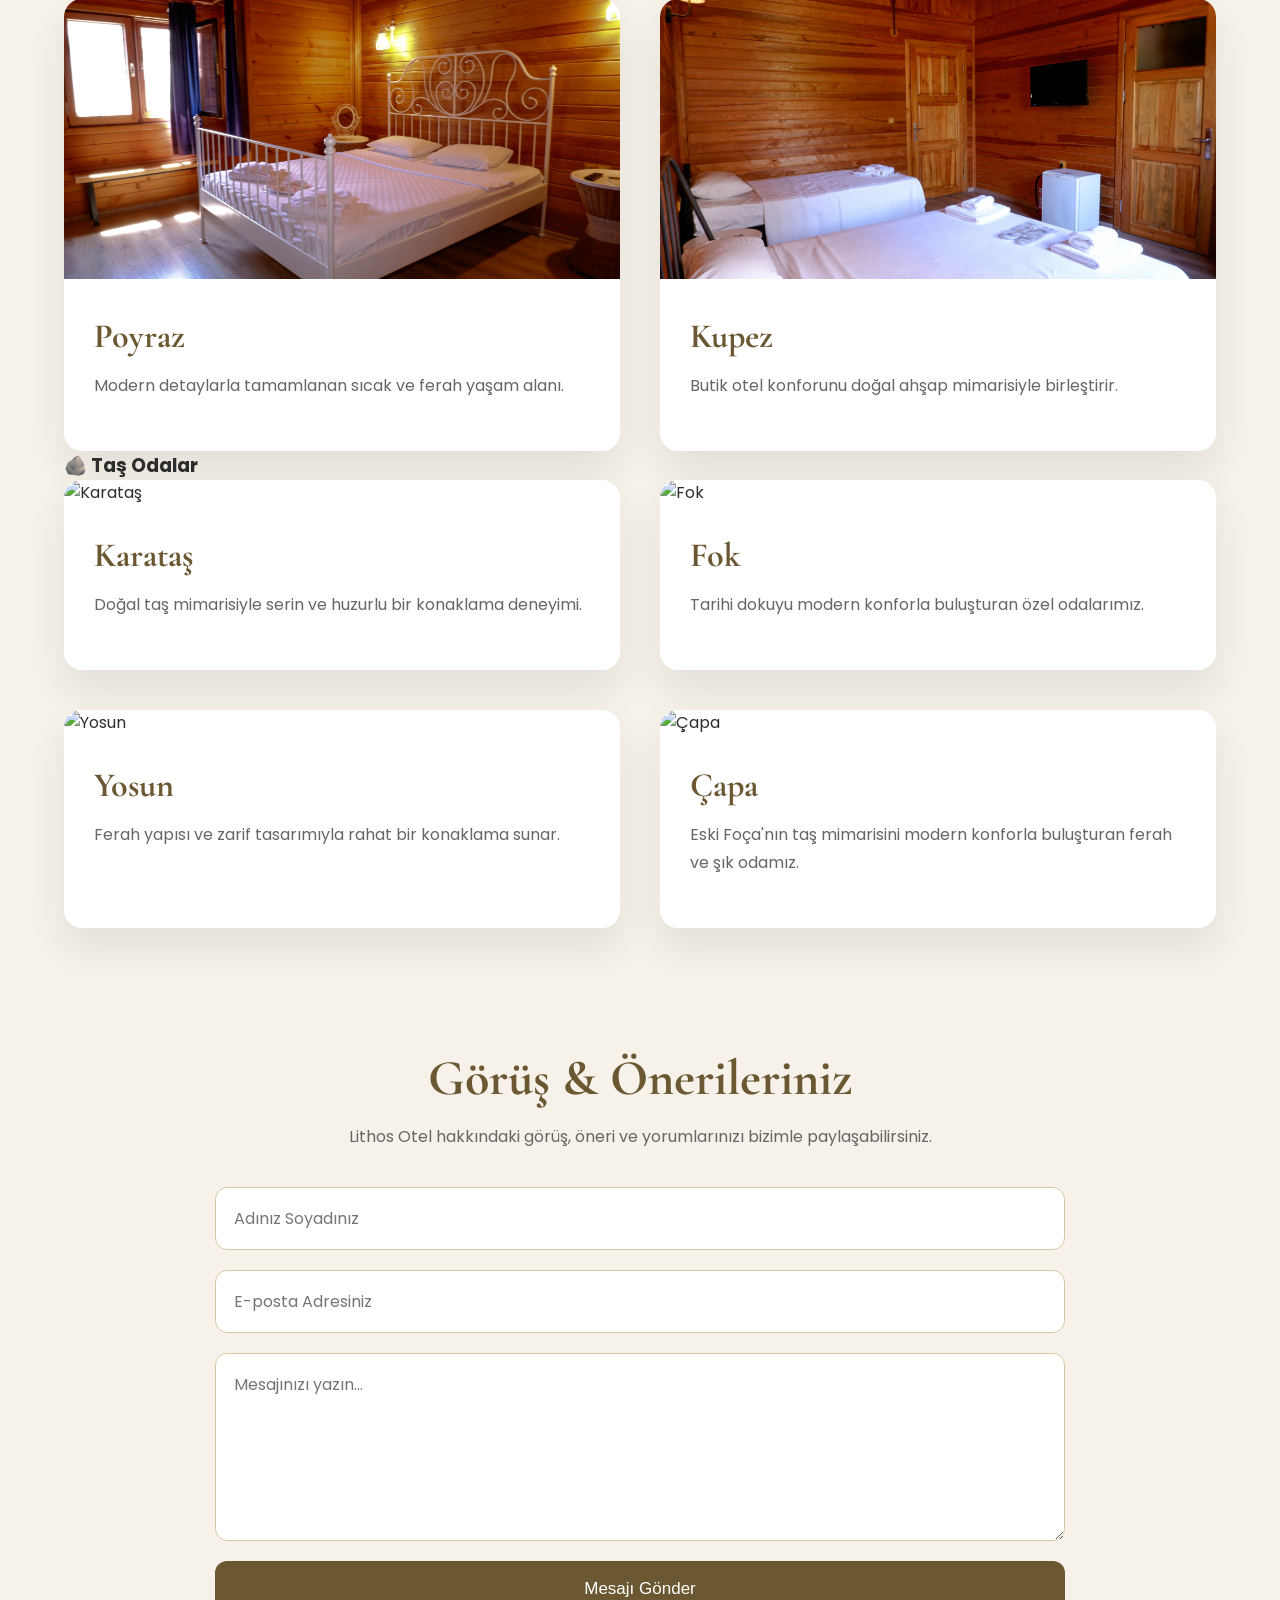
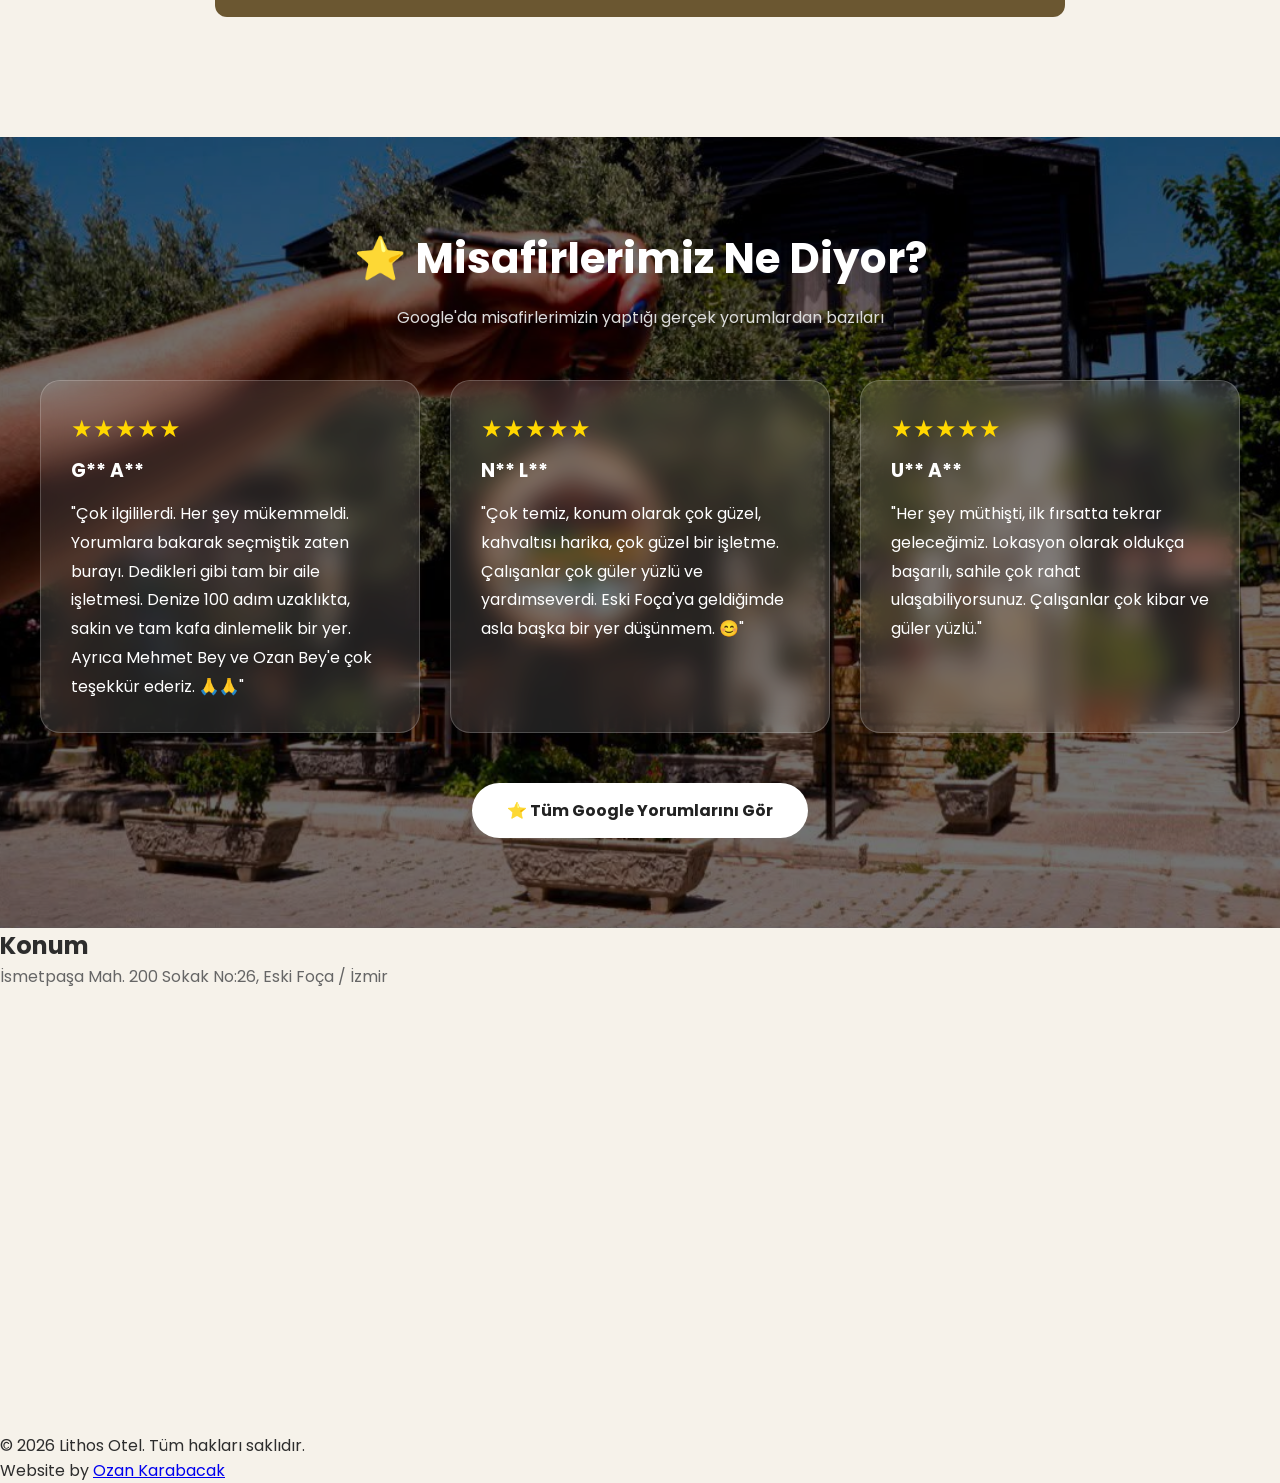
==== commit acf63fef: "Update index.html" ====
--- a/index.html
+++ b/index.html
@@ -355,5 +355,18 @@
     <img id="lightbox-img" src="" alt="">
 
 </div>
+    <footer class="site-footer">
+
+    <p>©️ 2026 Lithos Otel. Tüm hakları saklıdır.</p>
+
+    <p class="developer">
+        Website by
+        <a href="https://www.instagram.com/ozankrbck14?igsh=MWwzamozMTJ3aHBmYQ%3D%3D&utm_source=qr"
+           target="_blank" rel="noopener noreferrer">
+            Ozan Karabacak
+        </a>
+    </p>
+
+</footer>
 </body>
 </html>
--- a/style.css
+++ b/style.css
@@ -956,3 +956,25 @@
 .google-btn:hover{
     transform:scale(1.05);
 }
+/* Telefon görünümü */
+.reviews-mobile-image{
+    display:none;
+}
+
+@media (max-width:768px){
+
+    .reviews{
+        background:none !important;
+        padding-top:0;
+    }
+
+    .reviews-mobile-image{
+        display:block;
+        width:100%;
+        height:auto;
+        object-fit:contain;
+        border-radius:0;
+        margin-bottom:25px;
+    }
+
+}
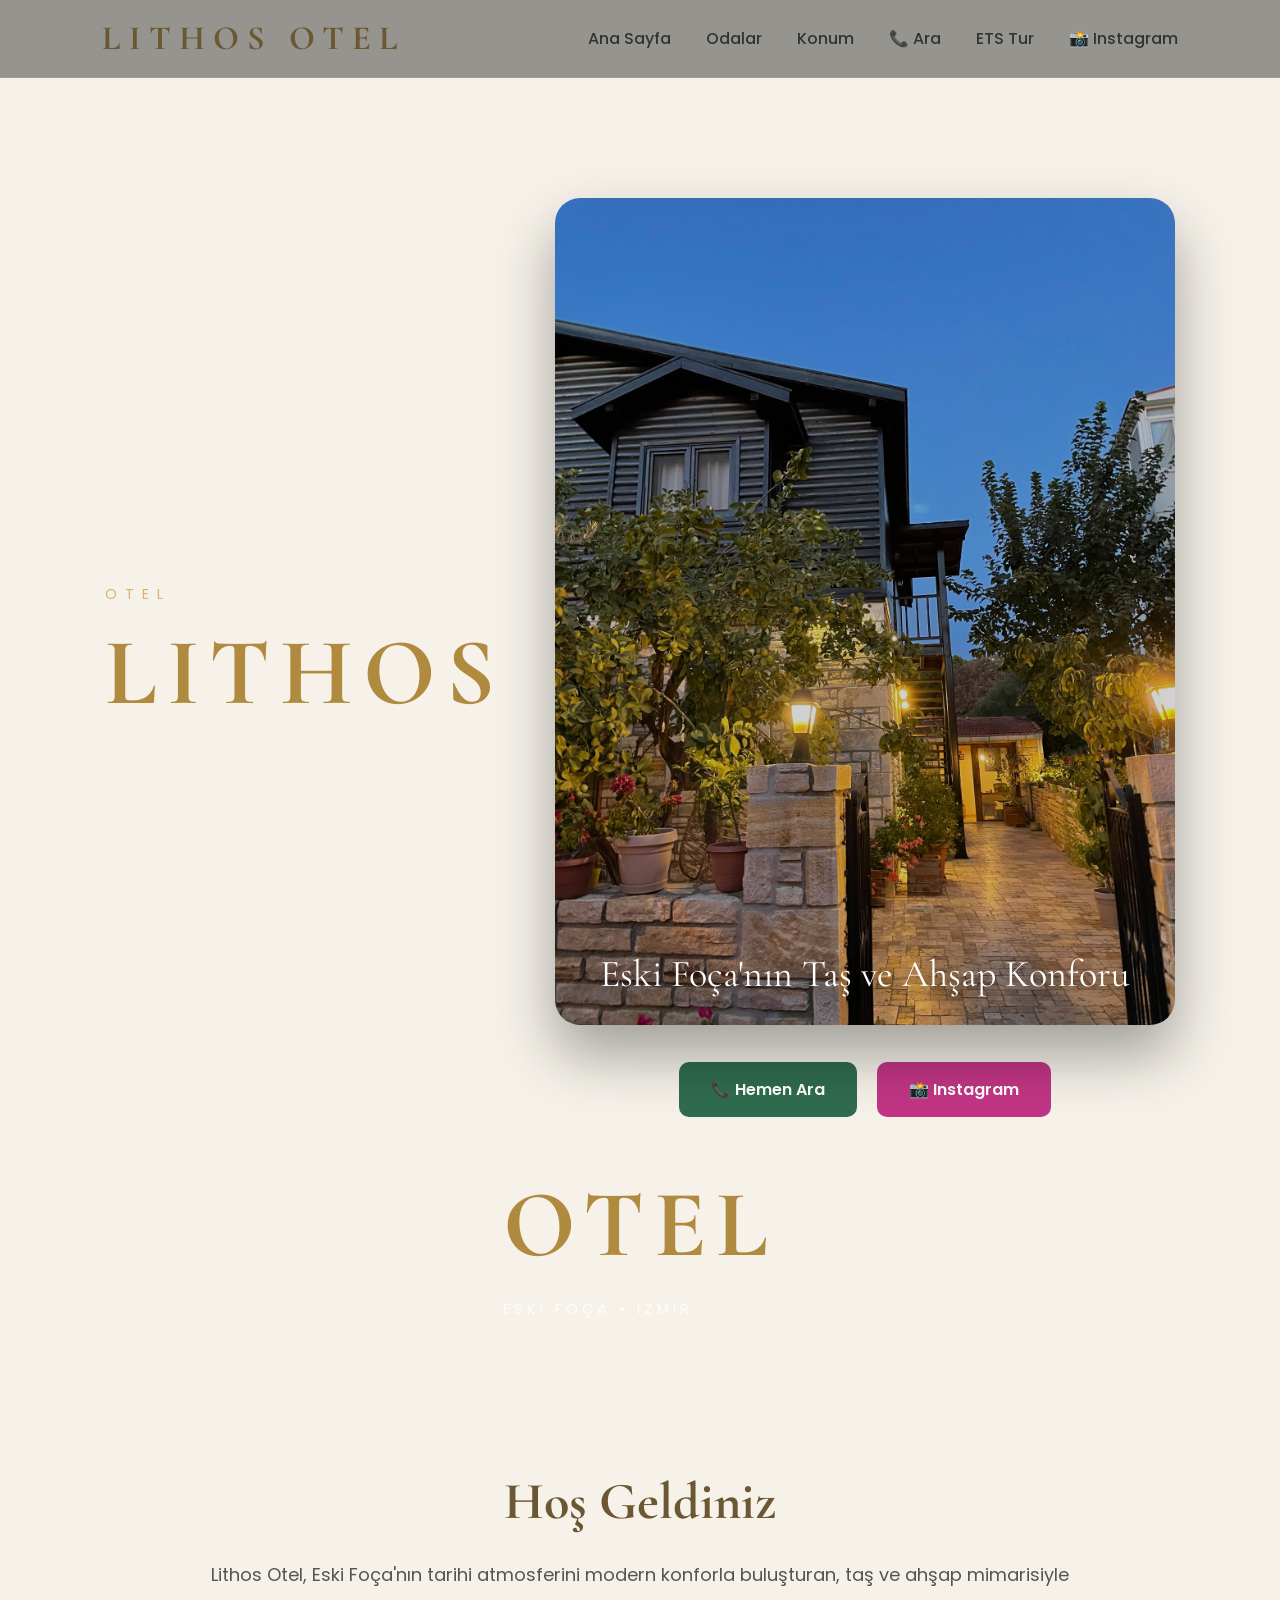
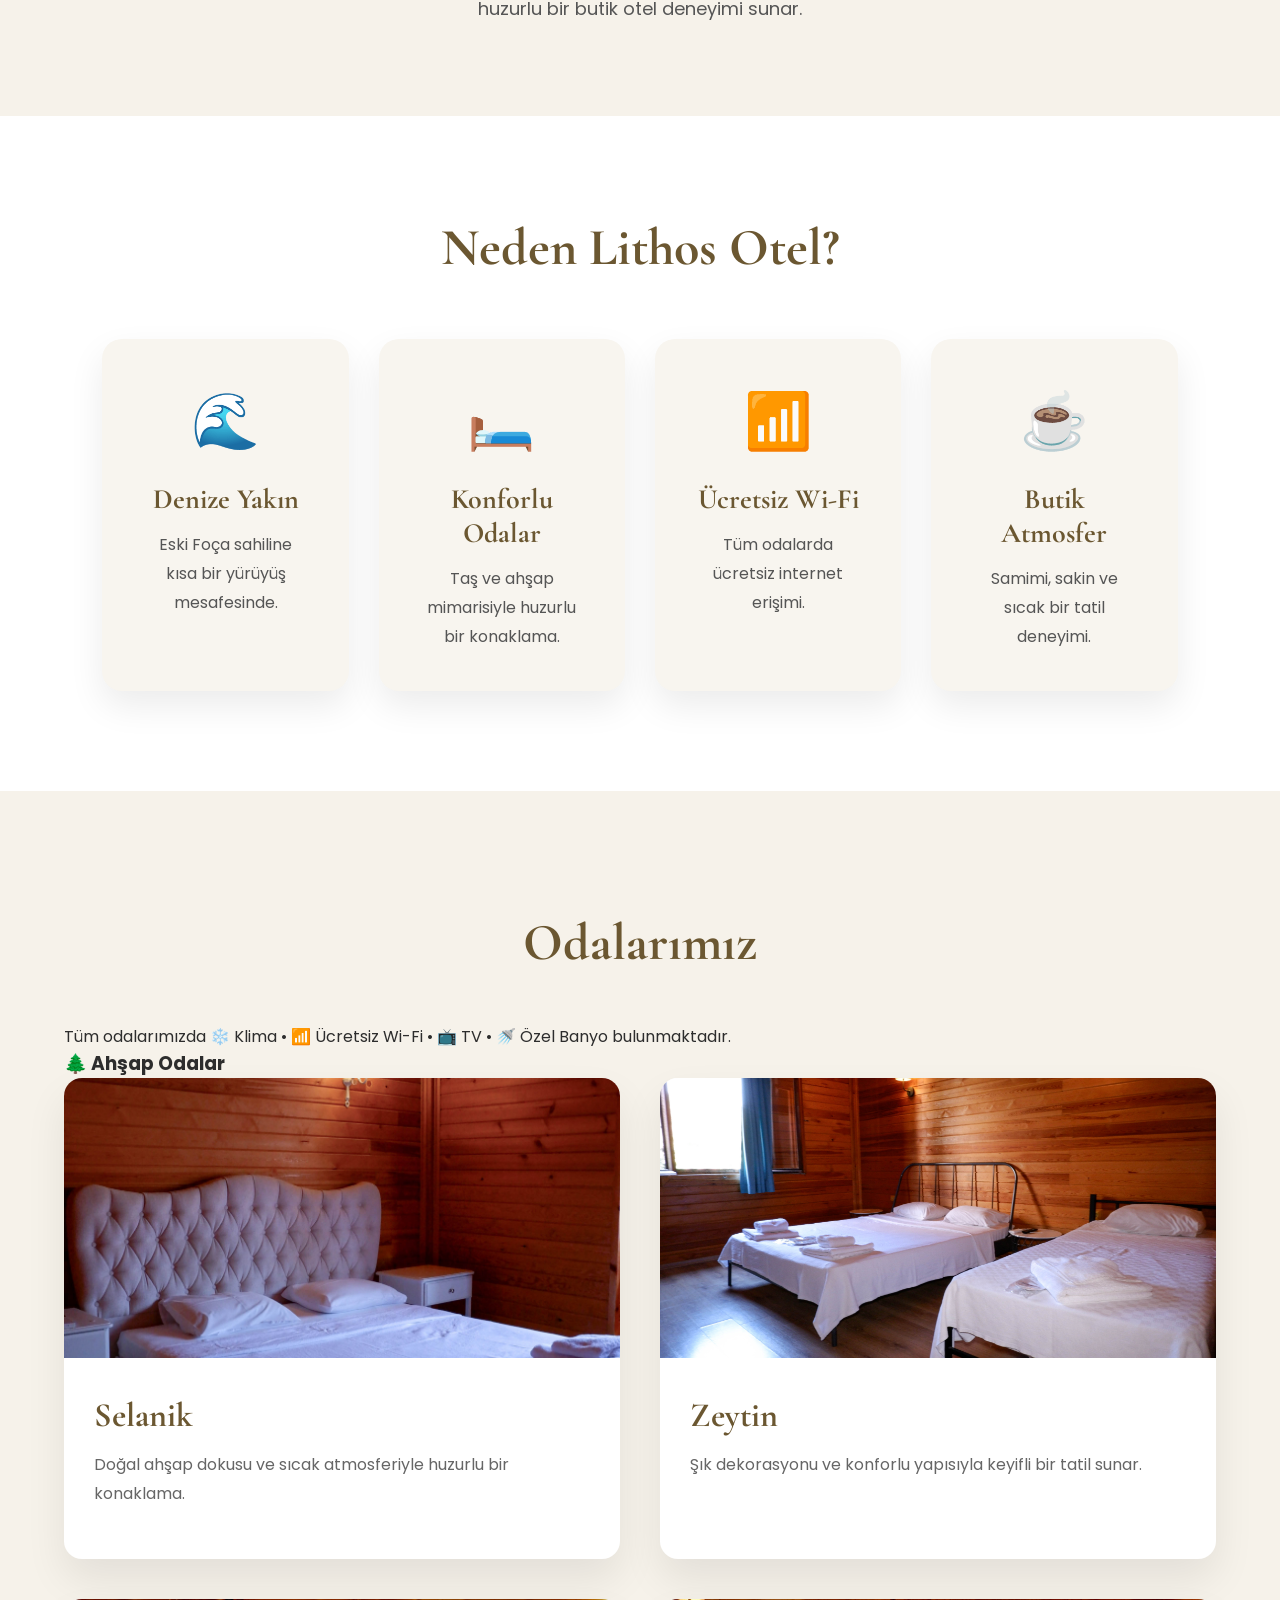
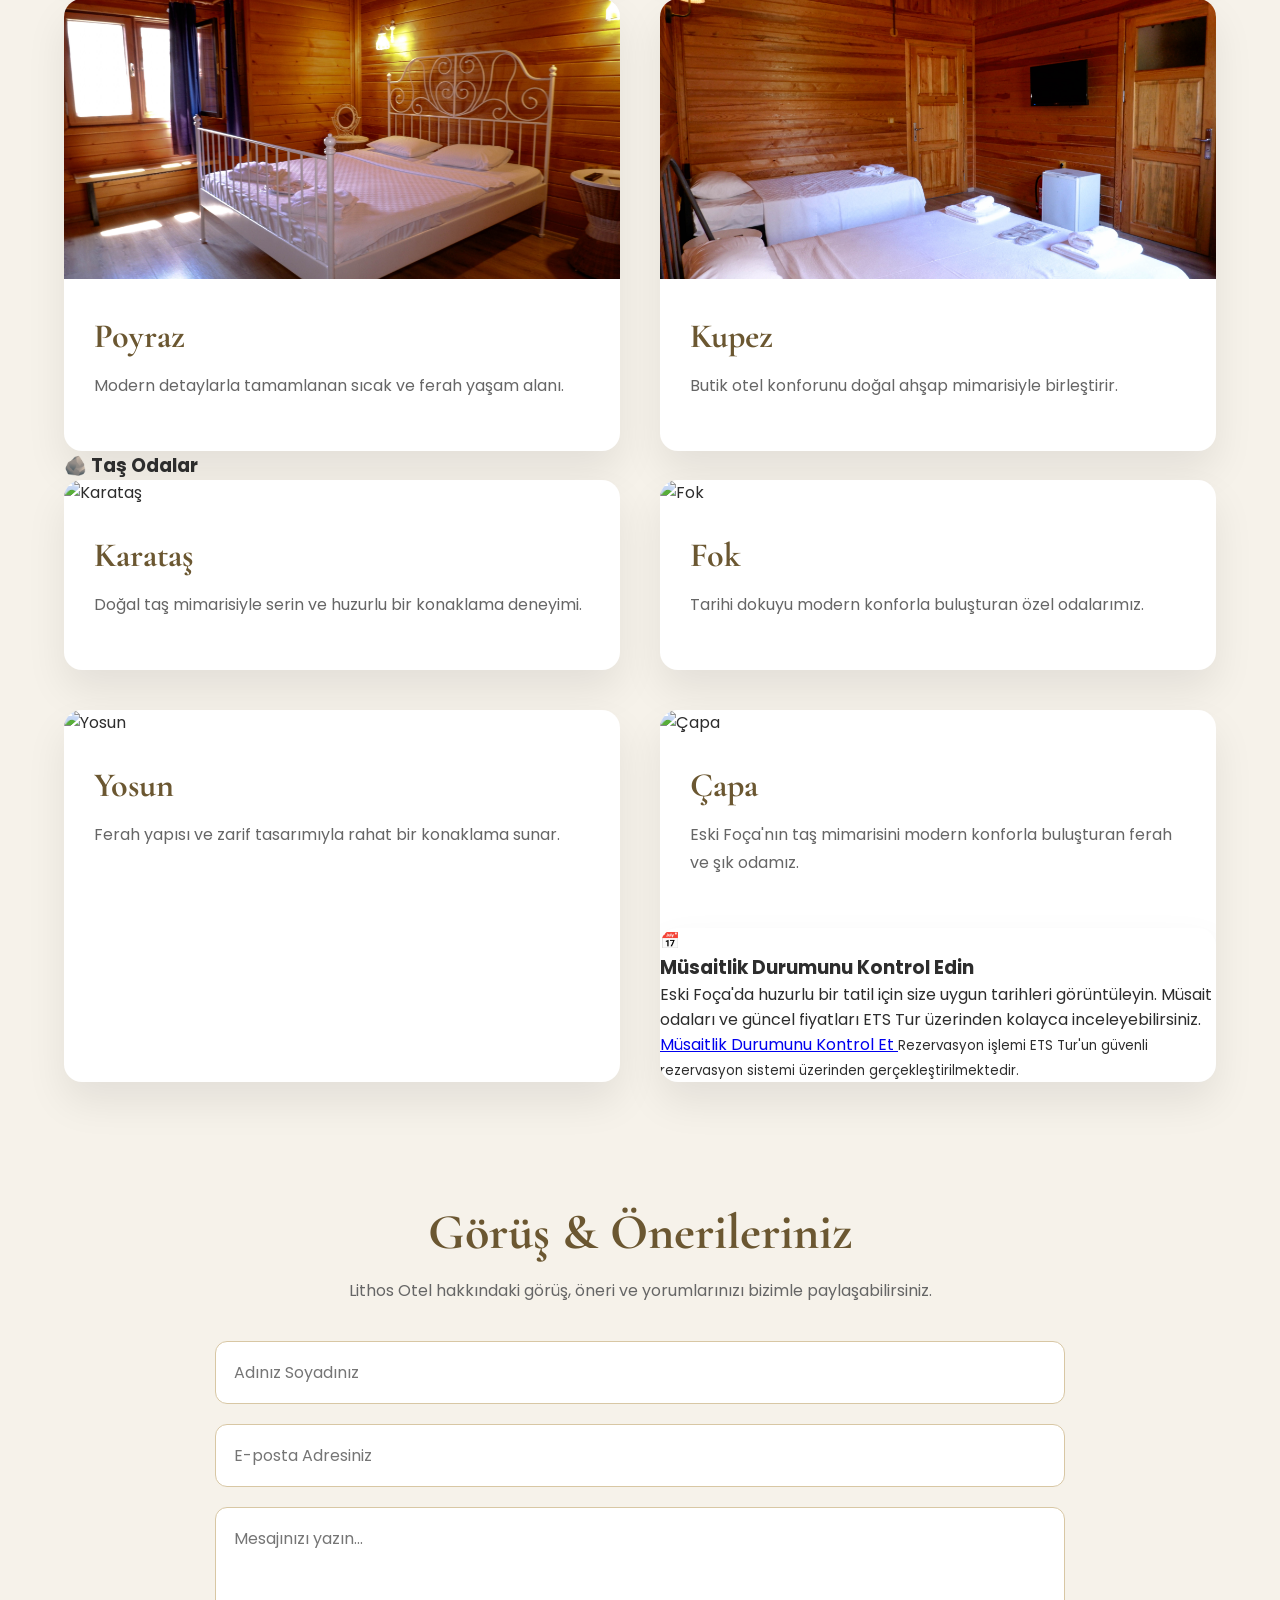
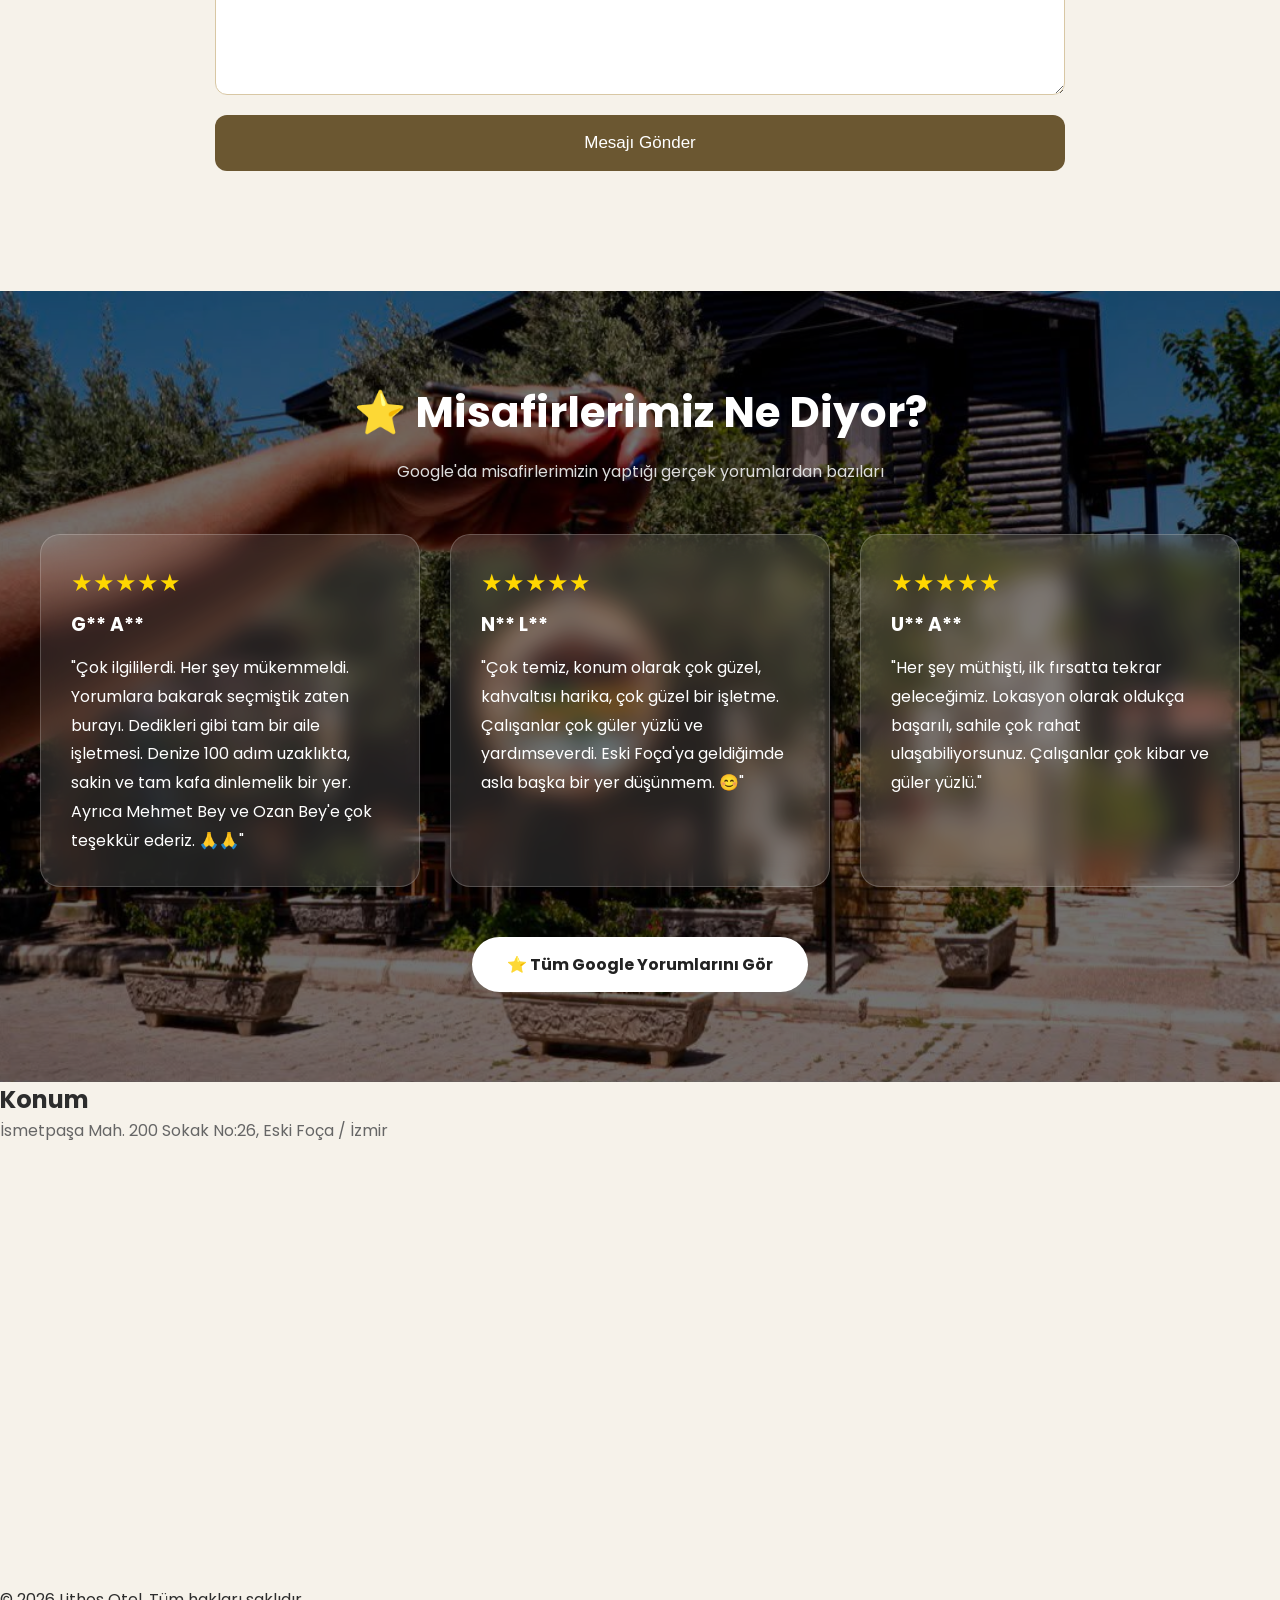
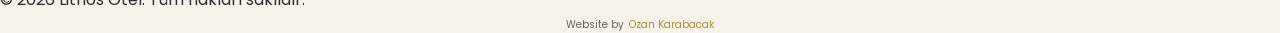
==== commit 30c08a66: "Update index.html" ====
--- a/index.html
+++ b/index.html
@@ -49,6 +49,15 @@
             </a>
         </li>
 
+<li>
+    <a href="https://www.etstur.com/Lithos-Otel-Foca?&room=1&adult_1=2"
+       target="_blank"
+       rel="noopener noreferrer"
+       class="ets-button">
+        ETS Tur
+    </a>
+</li>
+        
         <li>
             <a href="https://www.instagram.com/lithosotel/" target="_blank">
                 📸 Instagram
@@ -232,6 +241,33 @@
         </p>
 
     </div>
+
+            <div class="room-card reservation-card">
+
+<div class="reservation-content">
+
+    <div class="reservation-icon">📅</div>
+
+    <h3>Müsaitlik Durumunu Kontrol Edin</h3>
+
+    <p>
+        Eski Foça'da huzurlu bir tatil için size uygun tarihleri görüntüleyin.
+        Müsait odaları ve güncel fiyatları ETS Tur üzerinden kolayca inceleyebilirsiniz.
+    </p>
+
+    <a href="https://www.etstur.com/Lithos-Otel-Foca?&room=1&adult_1=2"
+       target="_blank"
+       class="reservation-btn">
+        Müsaitlik Durumunu Kontrol Et
+    </a>
+
+    <small>
+        Rezervasyon işlemi ETS Tur'un güvenli rezervasyon sistemi üzerinden gerçekleştirilmektedir.
+    </small>
+
+</div>
+</div>
+
 
 </div>
 
--- a/style.css
+++ b/style.css
@@ -978,3 +978,35 @@
     }
 
 }
+   background:#111;
+    color:#8f8f8f;
+    text-align:center;
+    padding:18px 15px;
+    margin-top:40px;
+}
+
+.site-footer p{
+    margin:3px 0;
+    font-size:11px;
+    letter-spacing:.5px;
+}
+
+.developer{
+    display:flex;
+    justify-content:center;
+    align-items:center;
+    gap:5px;
+    font-size:10px;
+    color:#666;
+    margin-top:5px;
+}
+
+.developer a{
+    color:#a88d3b;
+    text-decoration:none;
+    transition:.3s;
+}
+
+.developer a:hover{
+    color:#d4af37;
+}
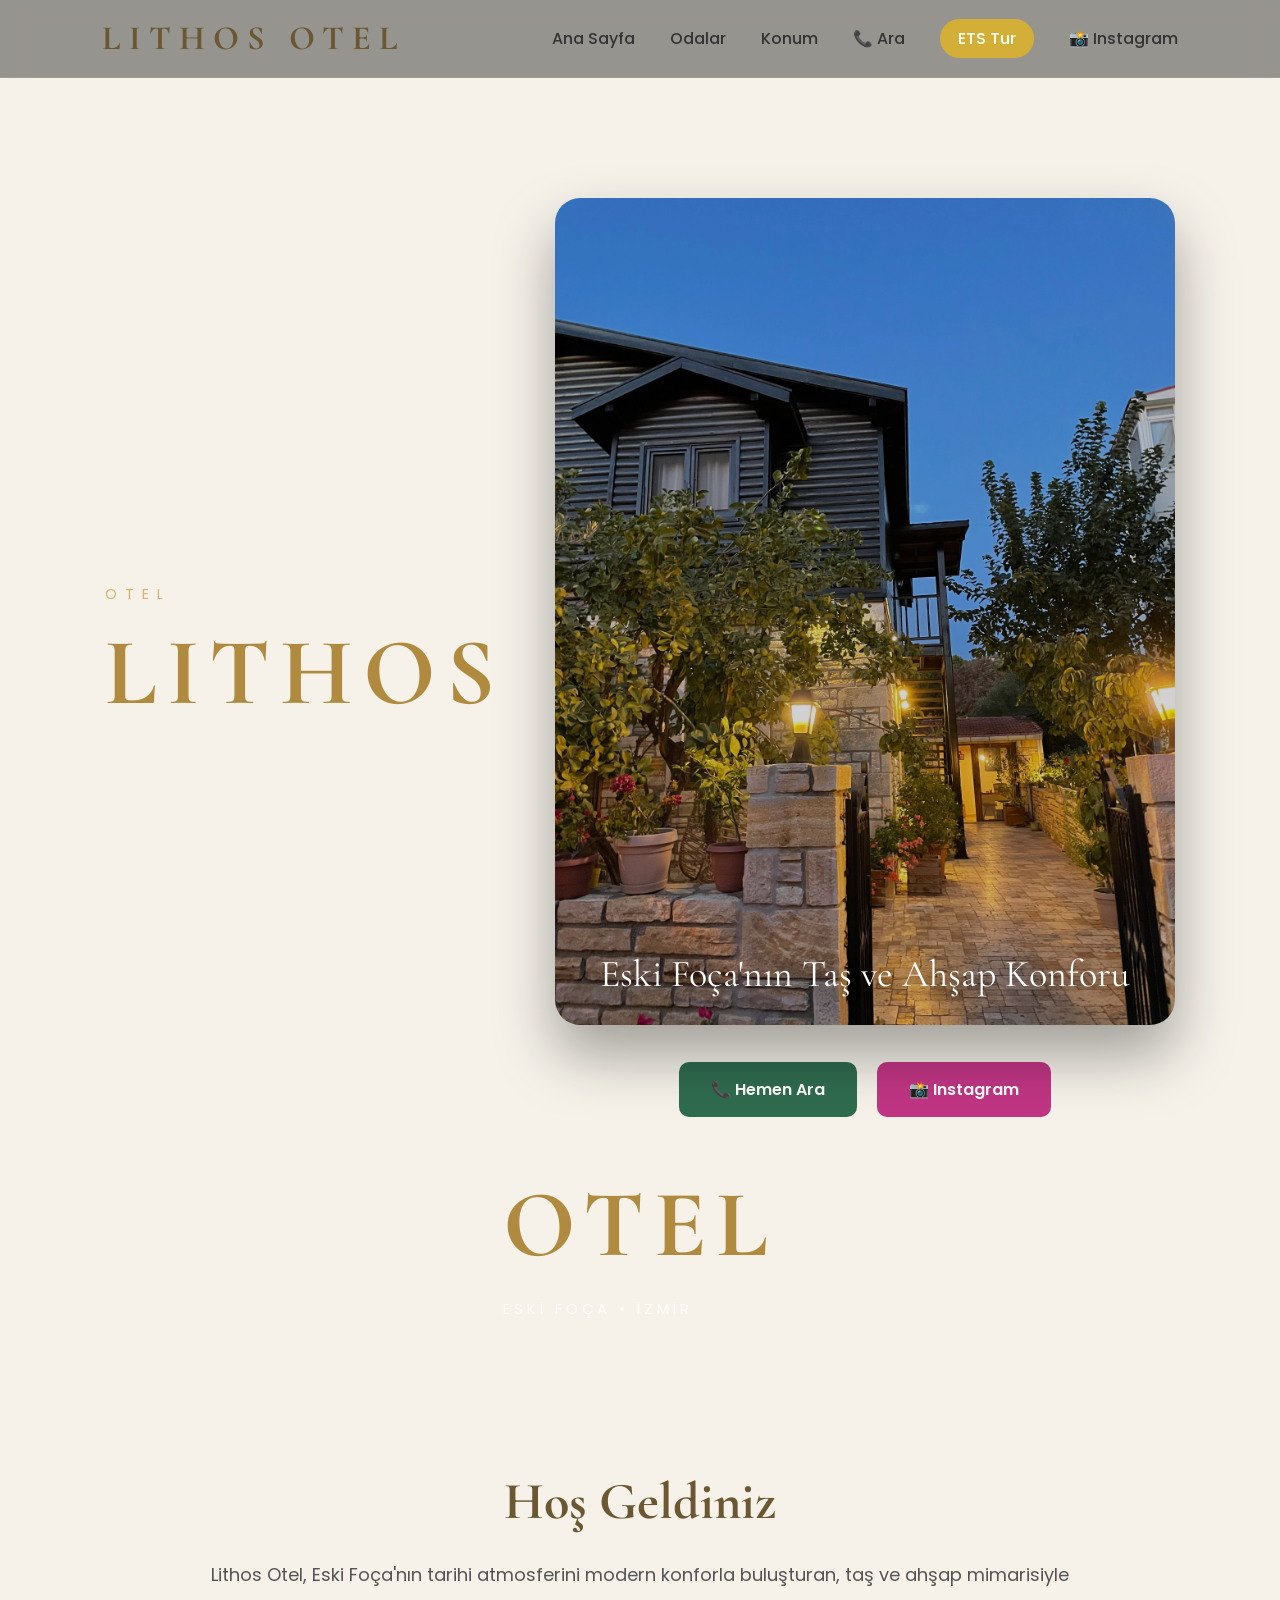
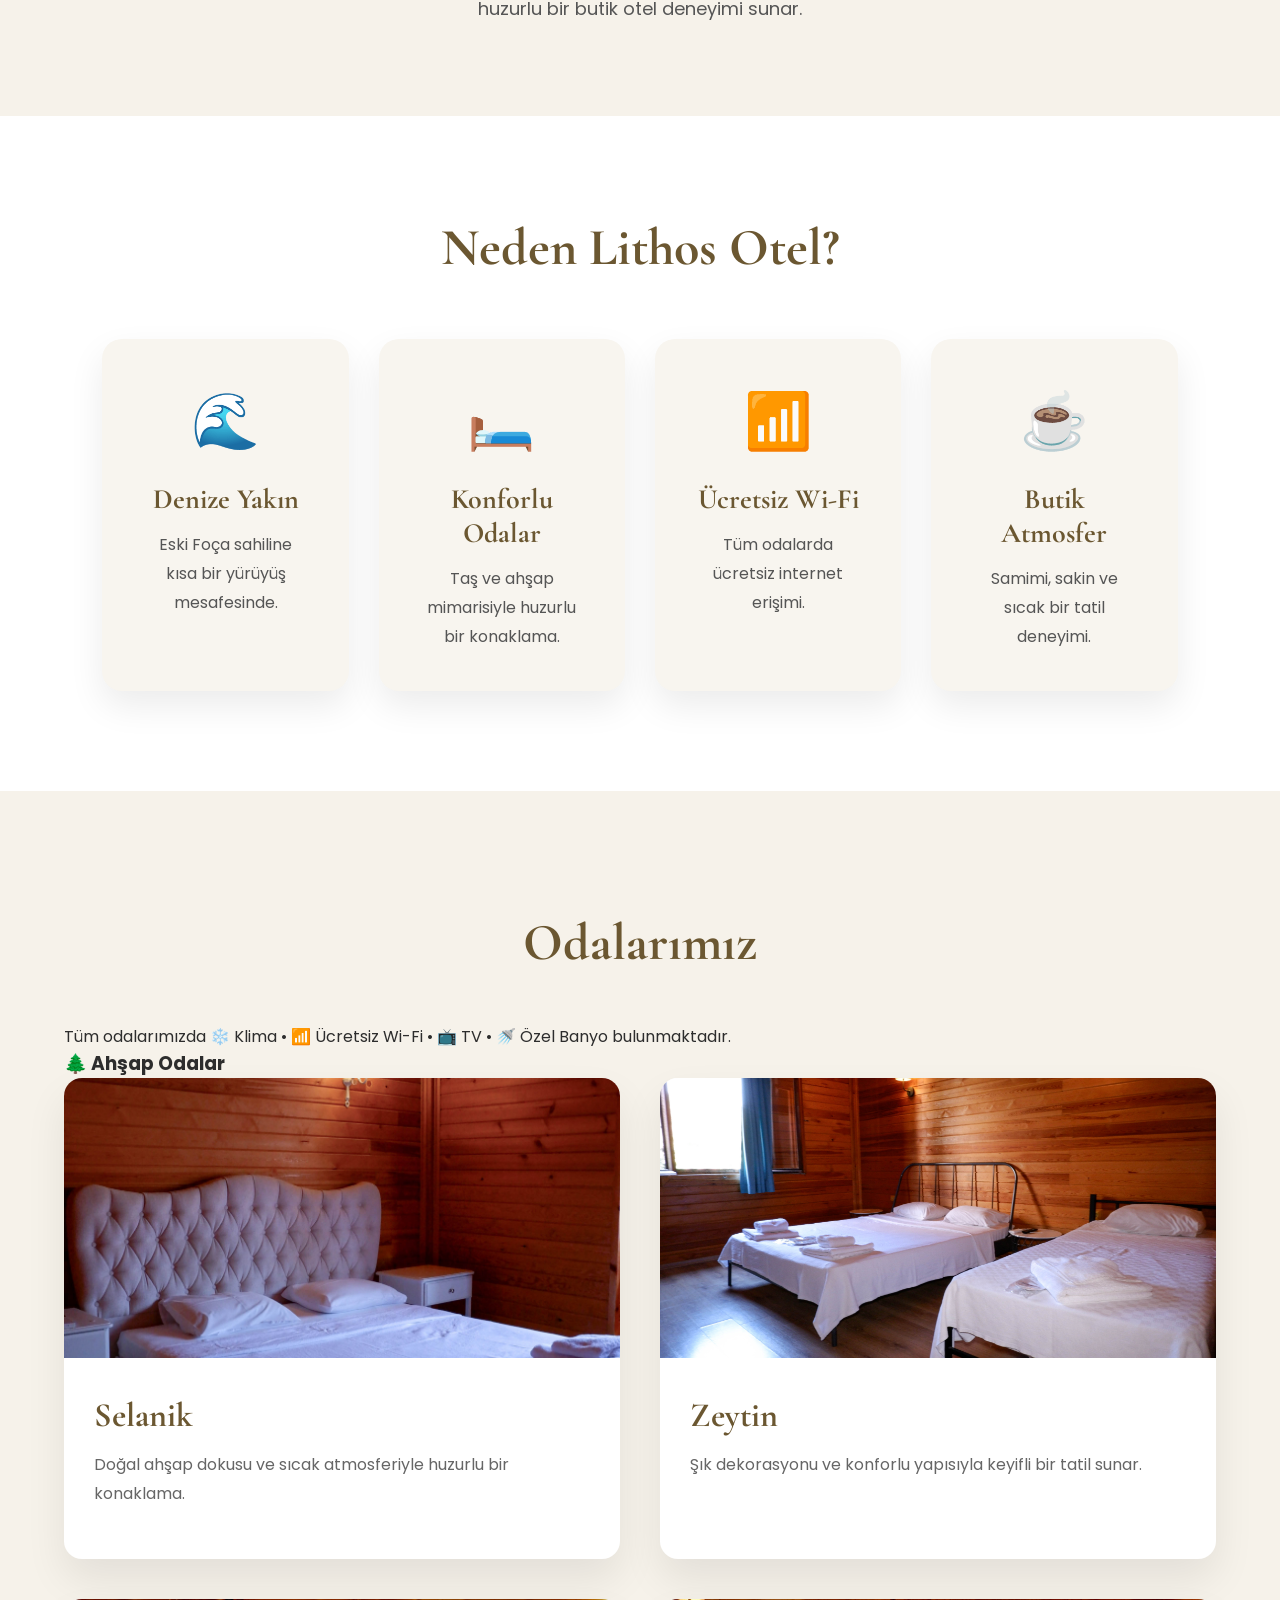
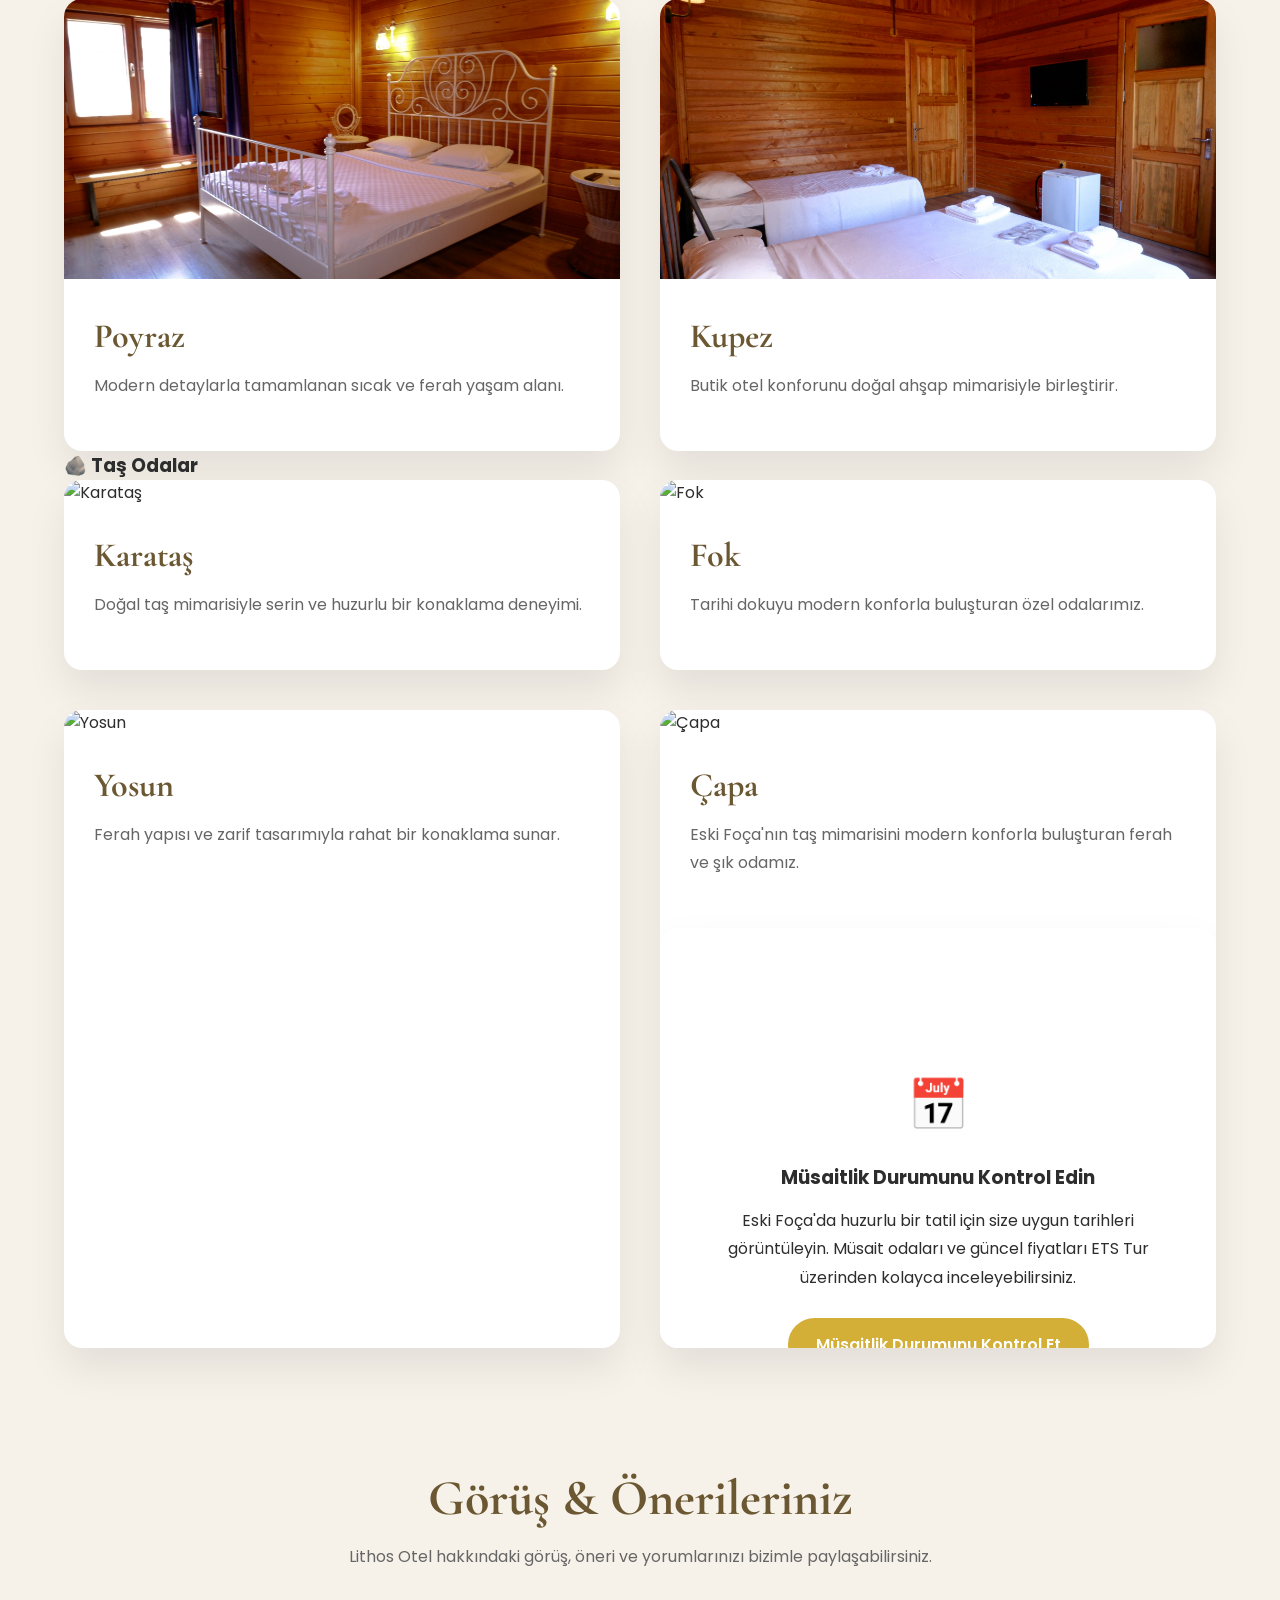
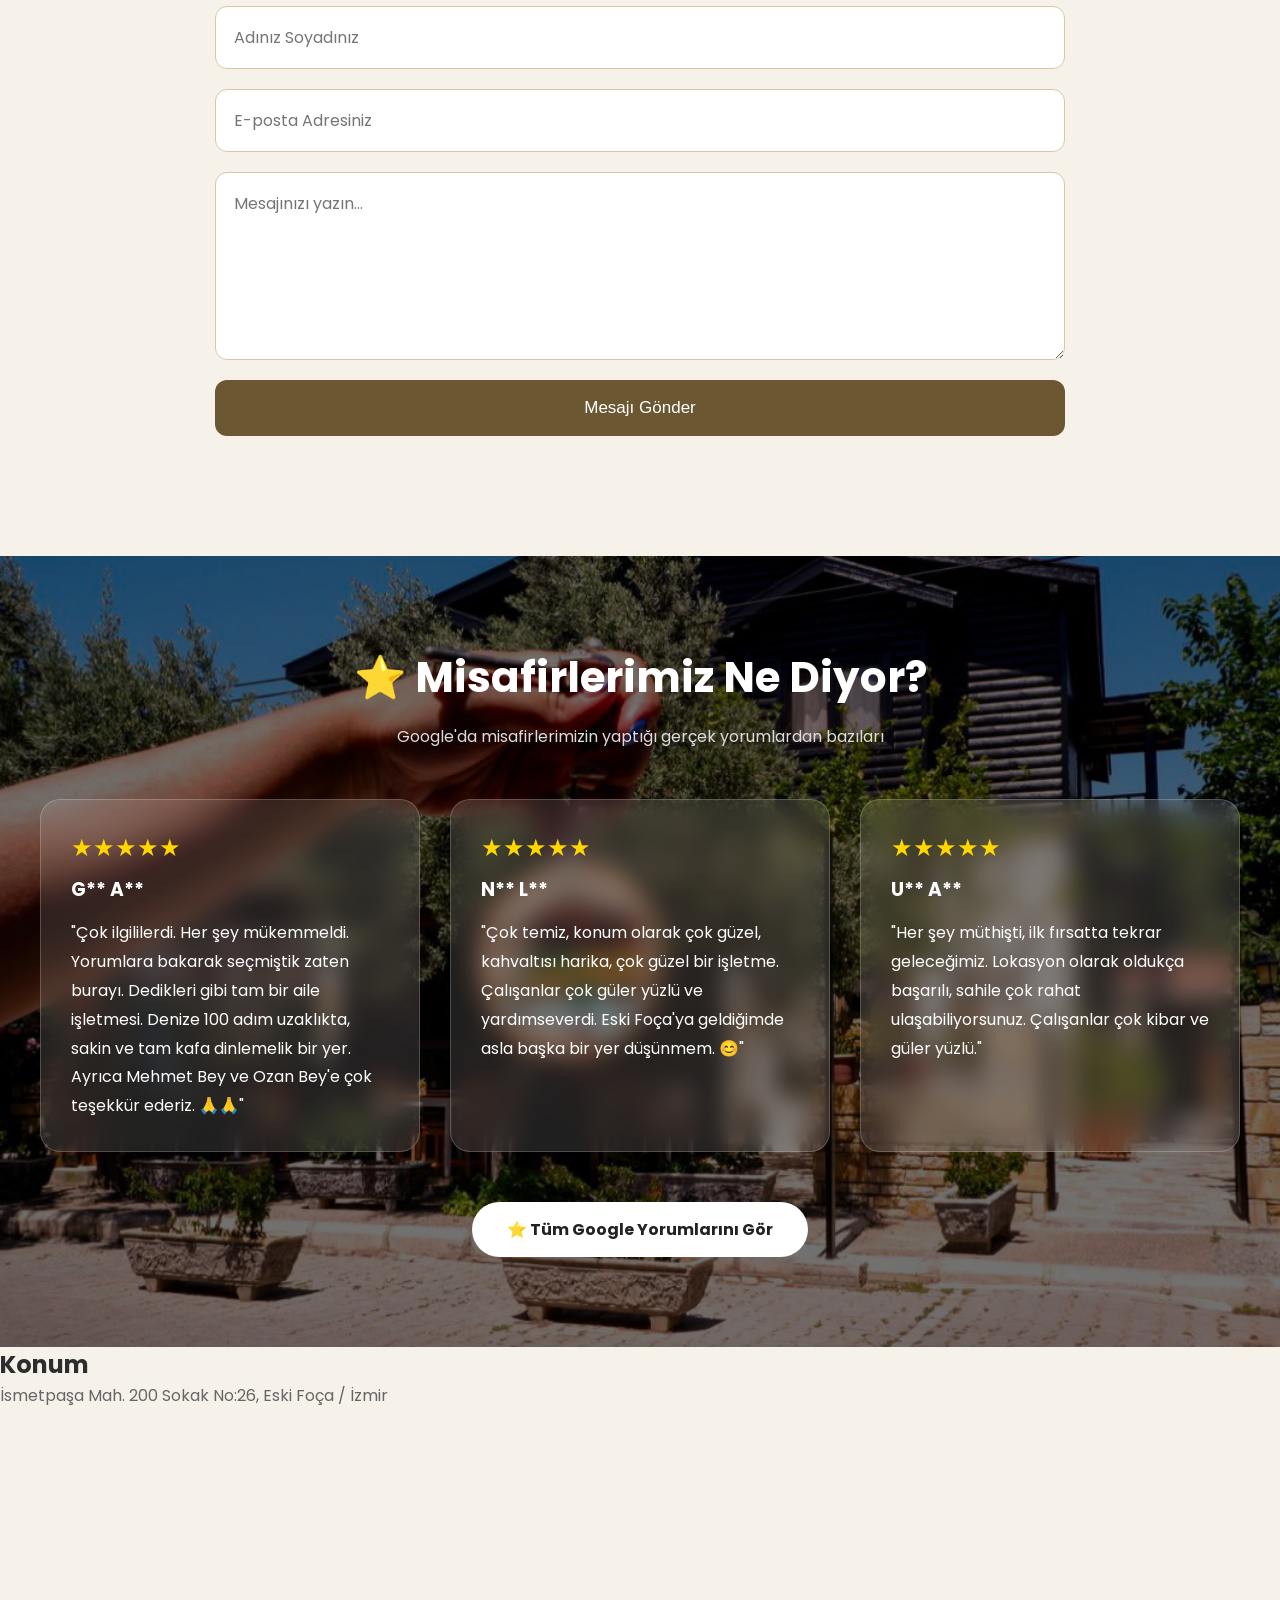
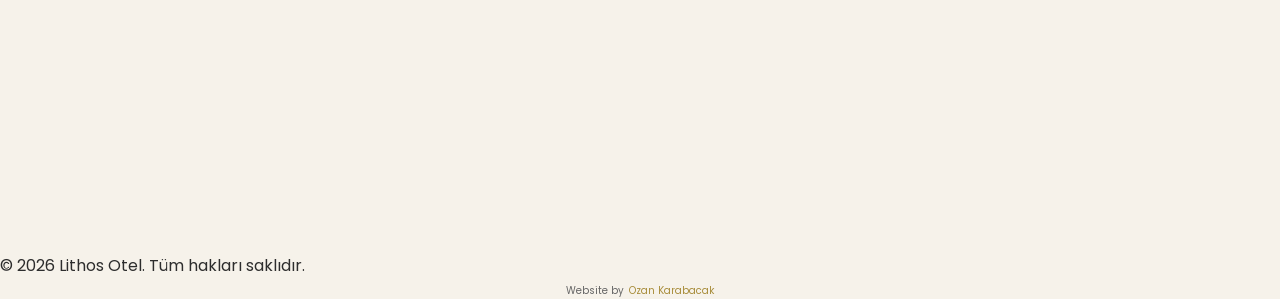
==== commit d609b089: "Update index.html" ====
--- a/index.html
+++ b/index.html
@@ -246,7 +246,8 @@
 
 <div class="reservation-content">
 
-    <div class="reservation-icon">📅</div>
+    <div class="reservation-icon">📅
+    </div>
 
     <h3>Müsaitlik Durumunu Kontrol Edin</h3>
 
--- a/style.css
+++ b/style.css
@@ -324,12 +324,10 @@
 
 }
 
-.room-container{
-
-    display:grid;
-    grid-template-columns:repeat(auto-fit,minmax(360px,1fr));
-    gap:40px;
-
+.room-container{ 
+display: grid; 
+grid-template-columns: repeat(auto-fit, minmax(360px, 1fr)); 
+gap: 40px; 
 }
 
 .room-card{
@@ -1010,3 +1008,85 @@
 .developer a:hover{
     color:#d4af37;
 }
+.ets-button{ 
+background:#d4af37; 
+color:white !important; 
+padding:8px 18px; 
+border-radius:30px; 
+transition:.3s; 
+font-weight:600; 
+}
+
+.ets-button:hover{ 
+background:#b7922c; 
+transform:translateY(-2px); 
+}
+.reservation-card{
+
+display:flex;
+justify-content:center;
+align-items:center;
+height:100%;   
+}
+
+.reservation-content{
+
+text-align:center;
+padding:30px;
+}
+
+.reservation-icon{
+
+font-size:50px;
+margin-bottom:20px;
+}
+
+.reservation-content h3{
+
+margin-bottom:15px;
+}
+
+.reservation-content p{
+
+line-height:1.8;
+margin-bottom:25px;
+}
+
+.reservation-btn{
+
+display:inline-block;
+background:#d4af37;
+color:white;
+padding:14px 28px;
+border-radius:35px;
+text-decoration:none;
+font-weight:600;
+transition:.3s;
+}
+
+.reservation-btn:hover{
+
+background:#b7922c;
+transform:translateY(-3px);
+}
+
+.reservation-content small{
+
+display:block;
+margin-top:20px;
+color:#777;
+font-size:12px;
+}
+/* Çapa + Rezervasyon kartı */ 
+.room-row{ 
+display: grid; 
+grid-template-columns: 360px 1fr; 
+gap: 40px; 
+align-items: stretch; 
+}
+
+@media (max-width:768px){ 
+.room-row{ 
+grid-template-columns: 1fr; 
+} 
+}
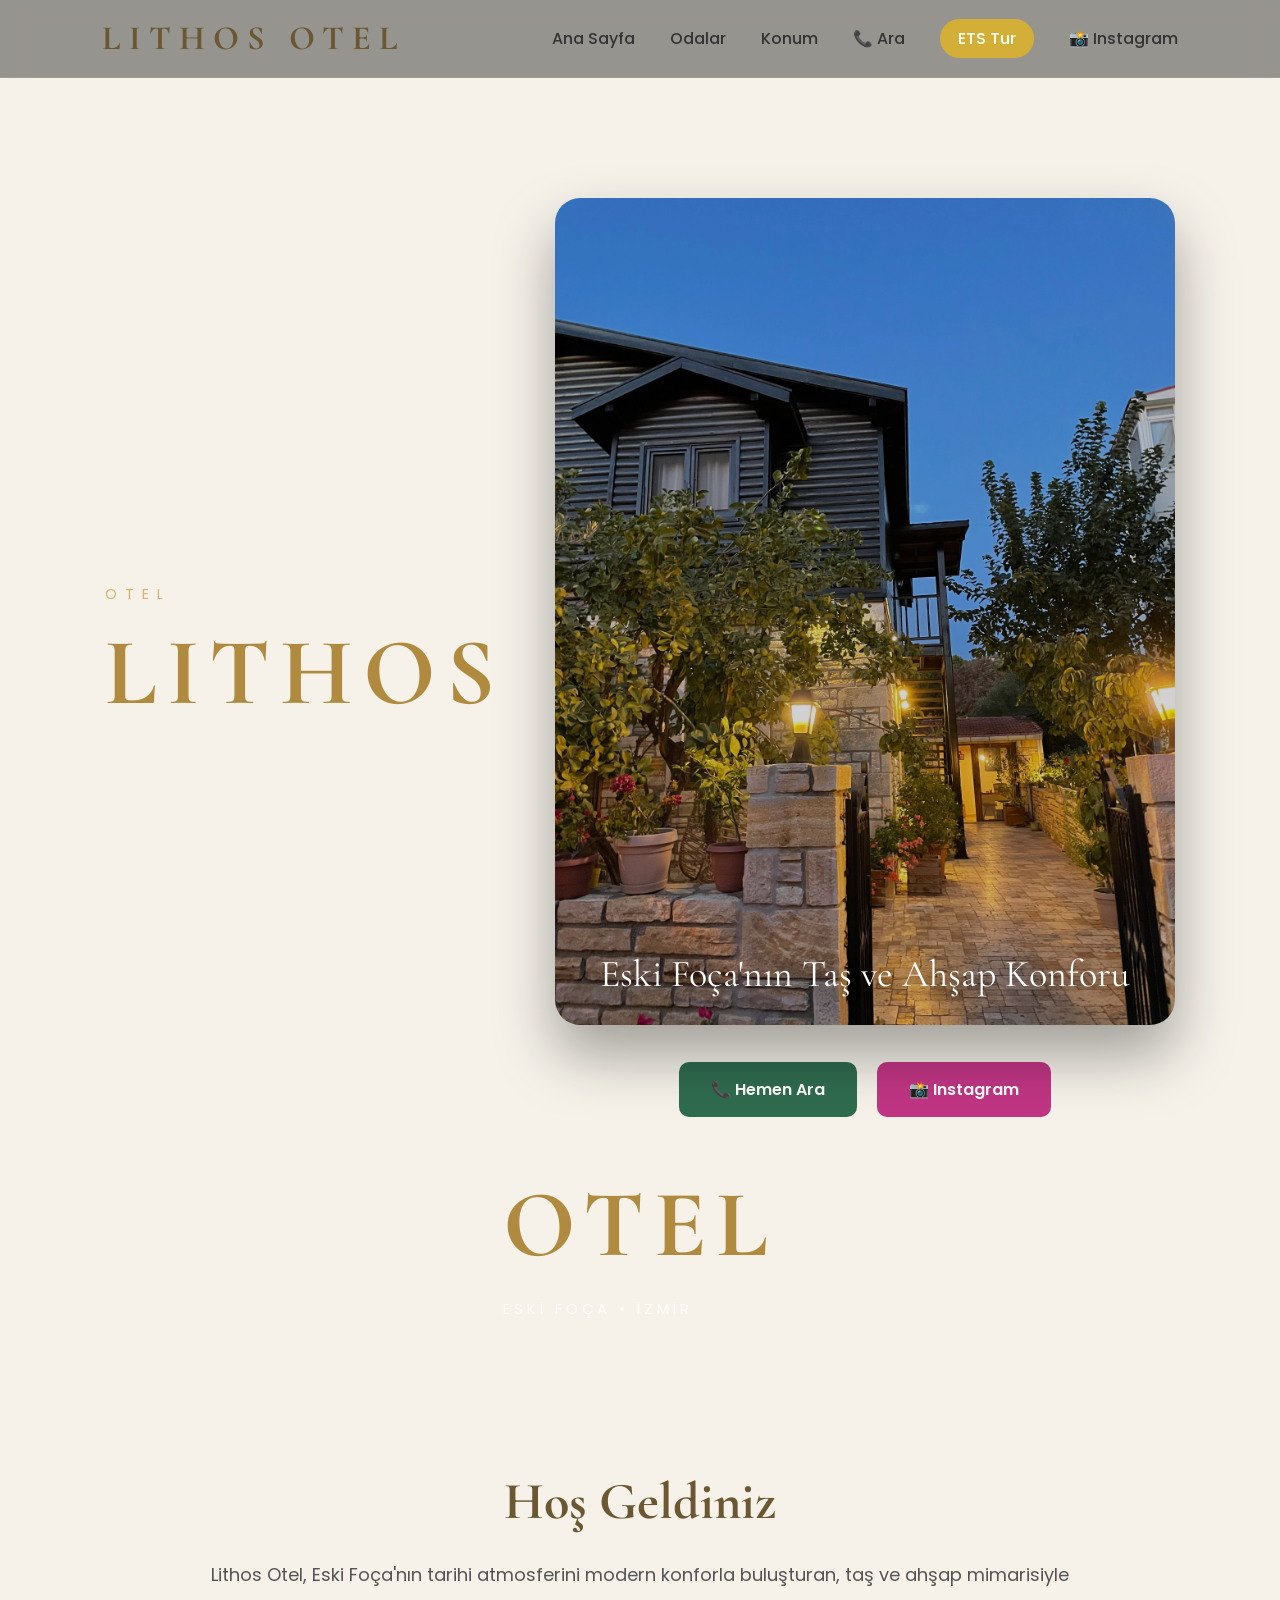
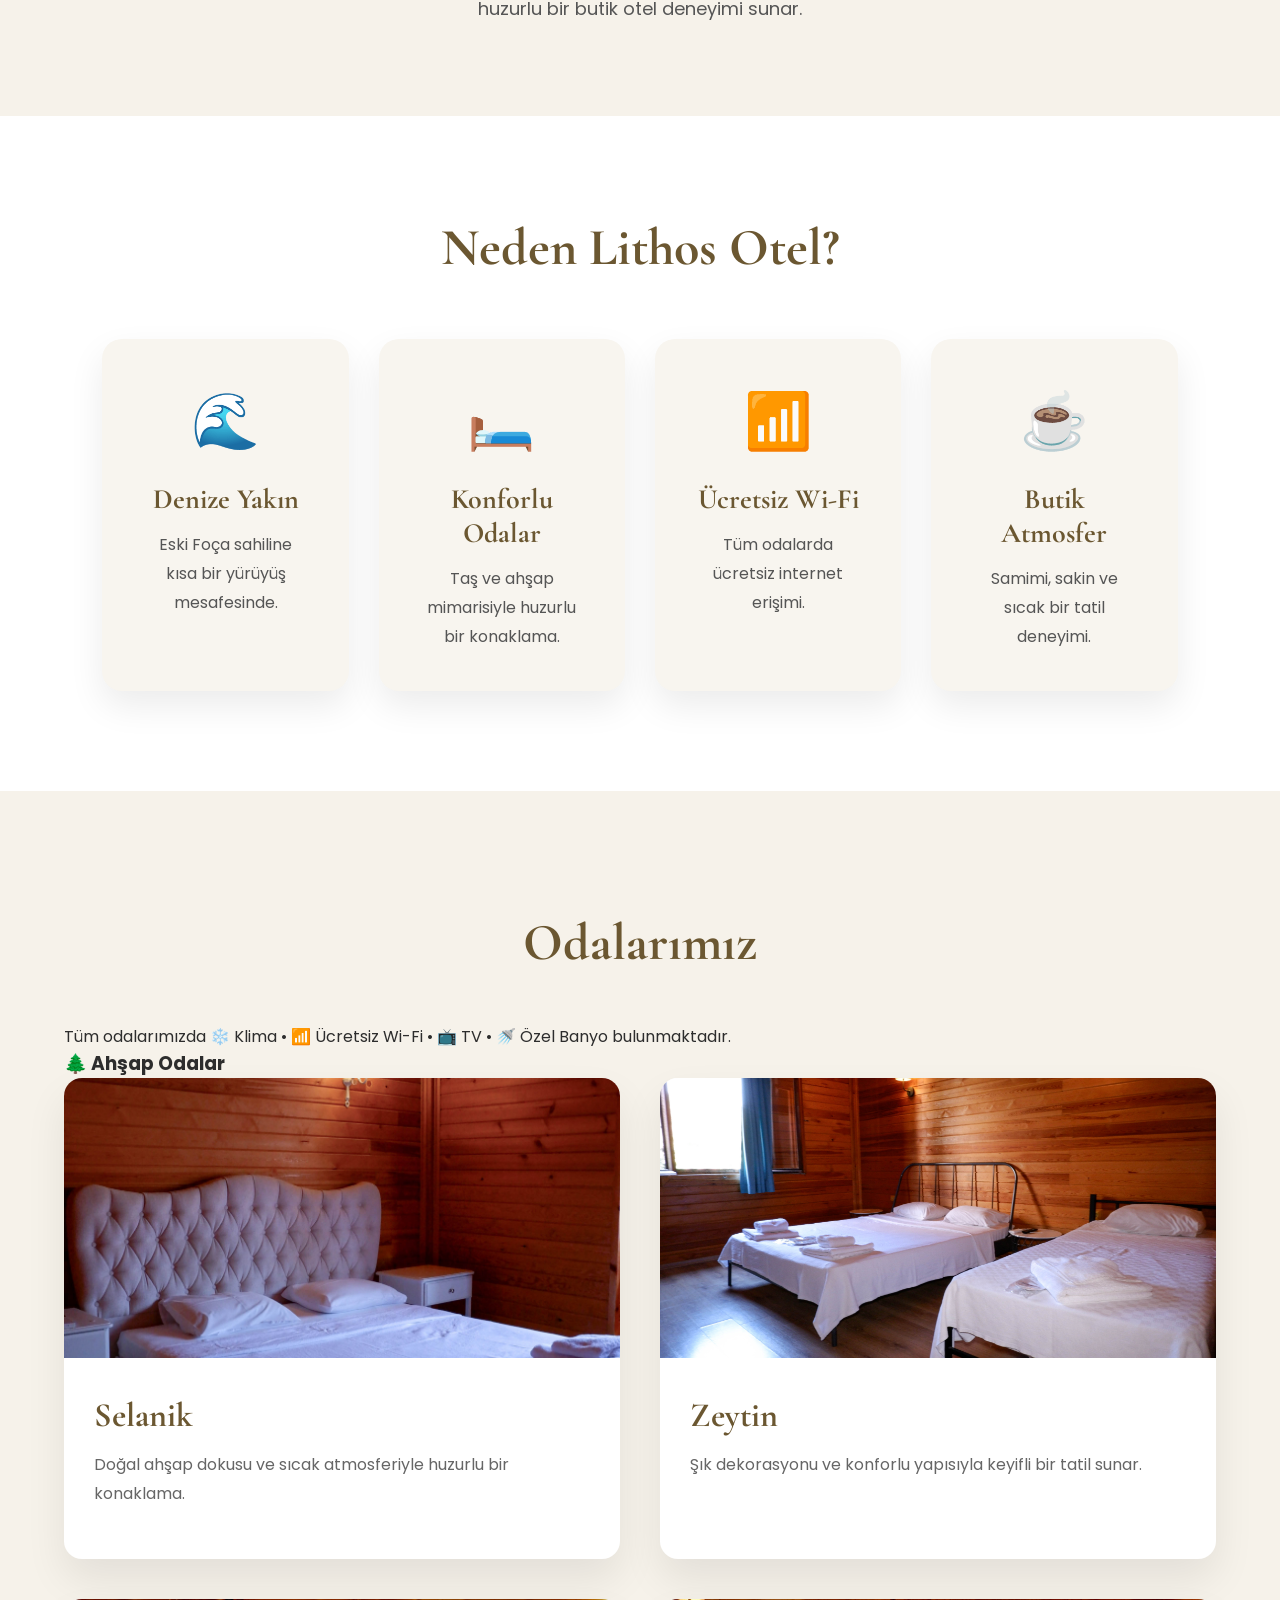
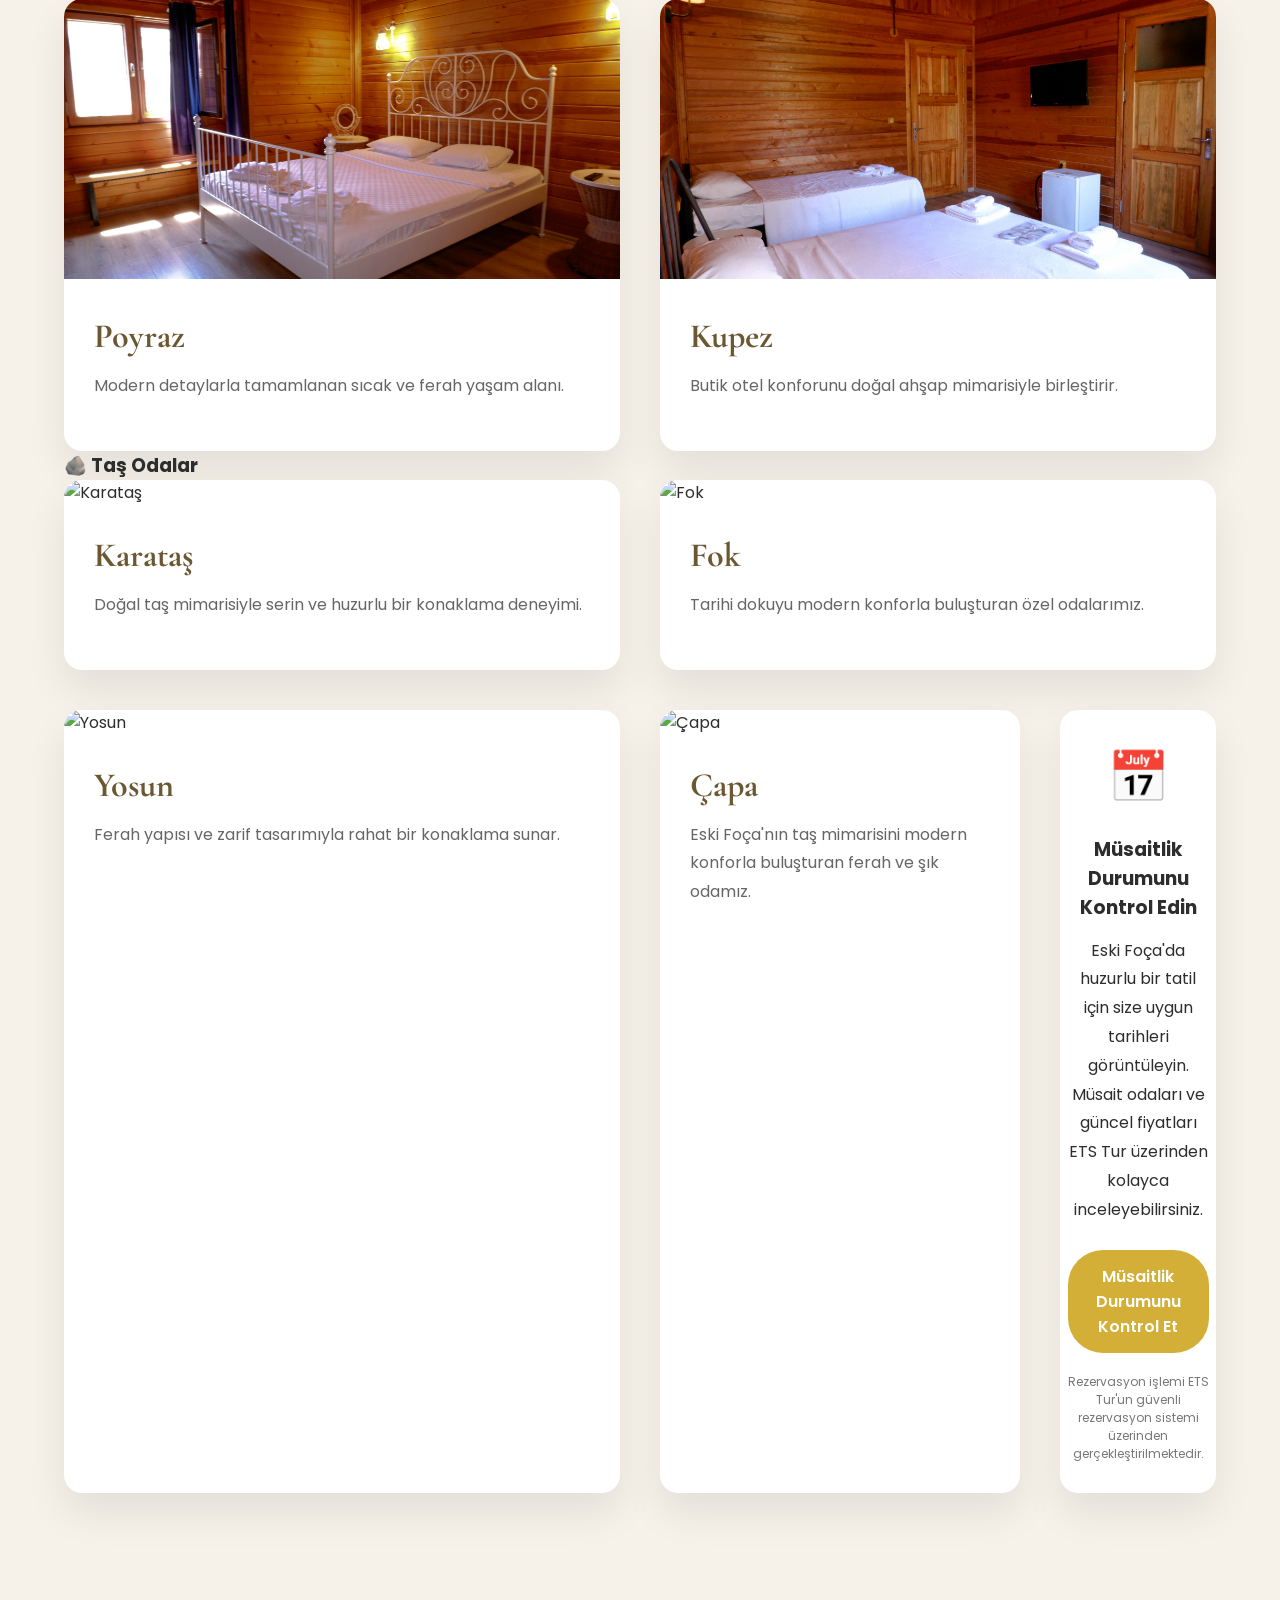
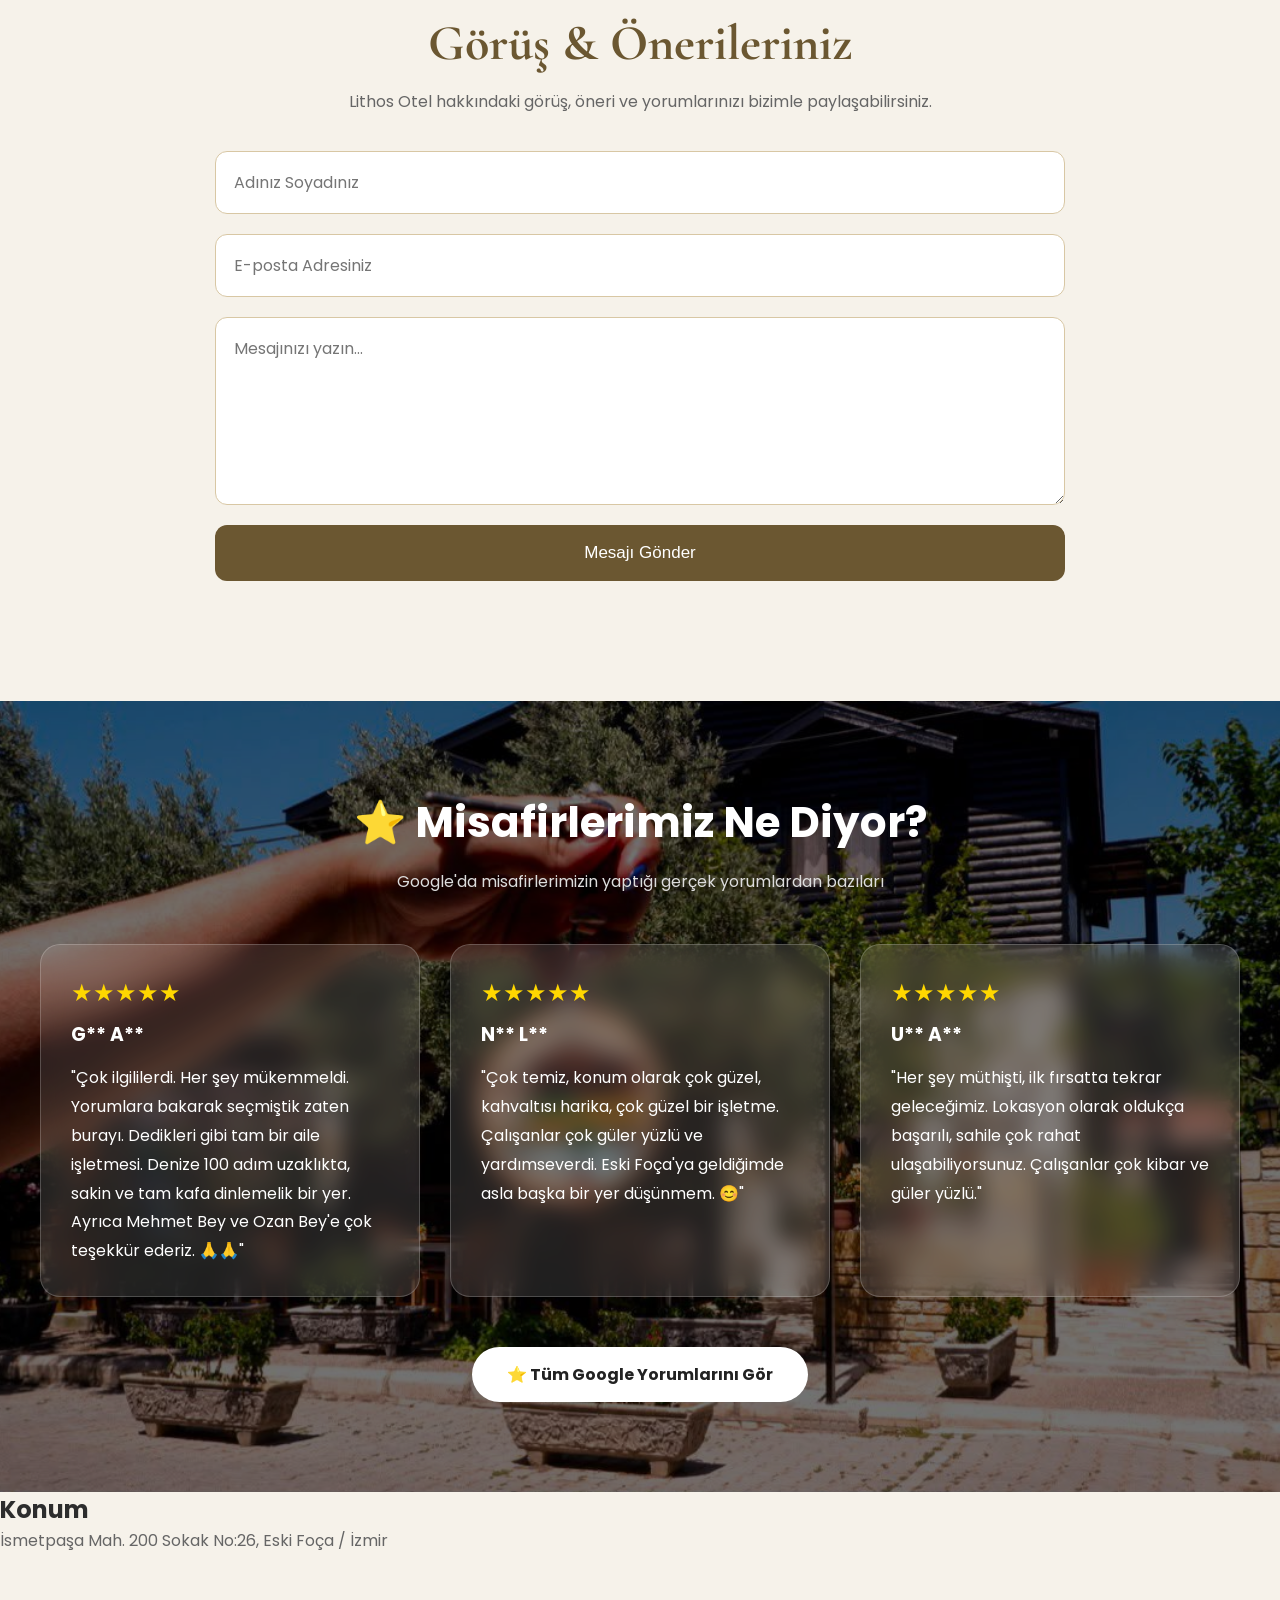
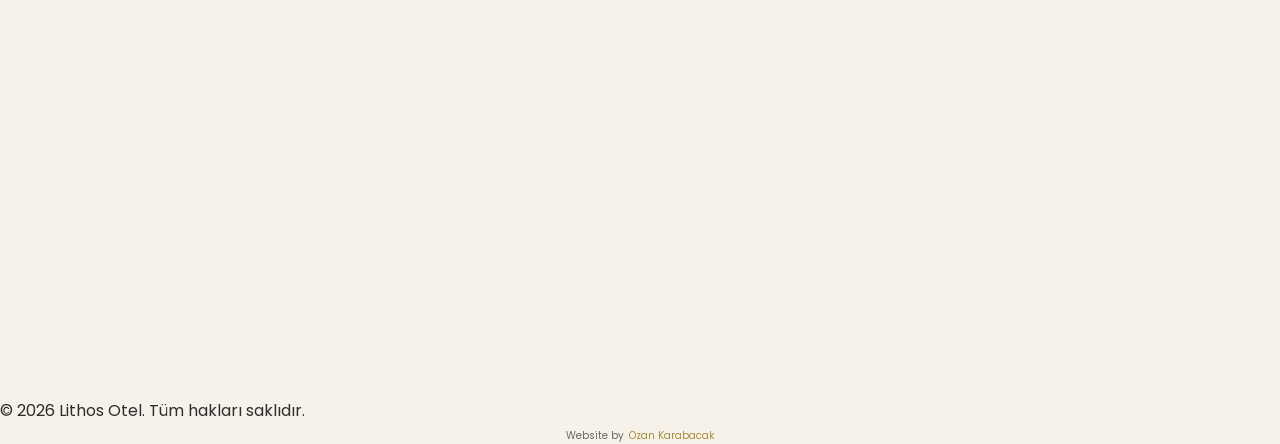
==== commit 98cf2997: "Update index.html" ====
--- a/index.html
+++ b/index.html
@@ -199,74 +199,79 @@
 
     </div>
 
-    <h3 class="room-title">🪨 Taş Odalar</h3>
-
-    <div class="room-container">
+   <h3 class="room-title">🪨 Taş Odalar</h3>
+
+<div class="room-container">
+
+    <div class="room-card">
+        <img src="karatas.jpg" alt="Karataş" class="gallery-image">
+        <div class="room-content">
+            <h3>Karataş</h3>
+            <p>Doğal taş mimarisiyle serin ve huzurlu bir konaklama deneyimi.</p>
+        </div>
+    </div>
+
+    <div class="room-card">
+        <img src="fok.jpg" alt="Fok" class="gallery-image">
+        <div class="room-content">
+            <h3>Fok</h3>
+            <p>Tarihi dokuyu modern konforla buluşturan özel odalarımız.</p>
+        </div>
+    </div>
+
+    <div class="room-card">
+        <img src="yosun.jpg" alt="Yosun" class="gallery-image">
+        <div class="room-content">
+            <h3>Yosun</h3>
+            <p>Ferah yapısı ve zarif tasarımıyla rahat bir konaklama sunar.</p>
+        </div>
+    </div>
+
+    <!-- Çapa + Rezervasyon -->
+    <div class="room-row">
 
         <div class="room-card">
-            <img src="karatas.jpg" alt="Karataş" class="gallery-image">
+            <img src="capa.jpg" alt="Çapa" class="gallery-image">
+
             <div class="room-content">
-                <h3>Karataş</h3>
-                <p>Doğal taş mimarisiyle serin ve huzurlu bir konaklama deneyimi.</p>
-            </div>
-        </div>
-
-        <div class="room-card">
-            <img src="fok.jpg" alt="Fok" class="gallery-image">
-            <div class="room-content">
-                <h3>Fok</h3>
-                <p>Tarihi dokuyu modern konforla buluşturan özel odalarımız.</p>
-            </div>
-        </div>
-
-        <div class="room-card">
-            <img src="yosun.jpg" alt="Yosun" class="gallery-image">
-            <div class="room-content">
-                <h3>Yosun</h3>
-                <p>Ferah yapısı ve zarif tasarımıyla rahat bir konaklama sunar.</p>
-            </div>
-        </div>
-
-        <div class="room-card">
-
-    <img src="capa.jpg" alt="Çapa" class="gallery-image">
-
-    <div class="room-content">
-
-        <h3>Çapa</h3>
-
-        <p>
-            Eski Foça'nın taş mimarisini modern konforla buluşturan
-            ferah ve şık odamız.
-        </p>
-
-    </div>
-
-            <div class="room-card reservation-card">
-
-<div class="reservation-content">
-
-    <div class="reservation-icon">📅
-    </div>
-
-    <h3>Müsaitlik Durumunu Kontrol Edin</h3>
-
-    <p>
-        Eski Foça'da huzurlu bir tatil için size uygun tarihleri görüntüleyin.
-        Müsait odaları ve güncel fiyatları ETS Tur üzerinden kolayca inceleyebilirsiniz.
-    </p>
-
-    <a href="https://www.etstur.com/Lithos-Otel-Foca?&room=1&adult_1=2"
-       target="_blank"
-       class="reservation-btn">
-        Müsaitlik Durumunu Kontrol Et
-    </a>
-
-    <small>
-        Rezervasyon işlemi ETS Tur'un güvenli rezervasyon sistemi üzerinden gerçekleştirilmektedir.
-    </small>
-
-</div>
+                <h3>Çapa</h3>
+
+                <p>
+                    Eski Foça'nın taş mimarisini modern konforla buluşturan
+                    ferah ve şık odamız.
+                </p>
+            </div>
+        </div>
+
+        <div class="room-card reservation-card">
+
+            <div class="reservation-content">
+
+                <div class="reservation-icon">📅</div>
+
+                <h3>Müsaitlik Durumunu Kontrol Edin</h3>
+
+                <p>
+                    Eski Foça'da huzurlu bir tatil için size uygun tarihleri görüntüleyin.
+                    Müsait odaları ve güncel fiyatları ETS Tur üzerinden kolayca inceleyebilirsiniz.
+                </p>
+
+                <a href="https://www.etstur.com/Lithos-Otel-Foca?&room=1&adult_1=2"
+                   target="_blank"
+                   class="reservation-btn">
+                    Müsaitlik Durumunu Kontrol Et
+                </a>
+
+                <small>
+                    Rezervasyon işlemi ETS Tur'un güvenli rezervasyon sistemi üzerinden gerçekleştirilmektedir.
+                </small>
+
+            </div>
+
+        </div>
+
+    </div>
+
 </div>
 
 
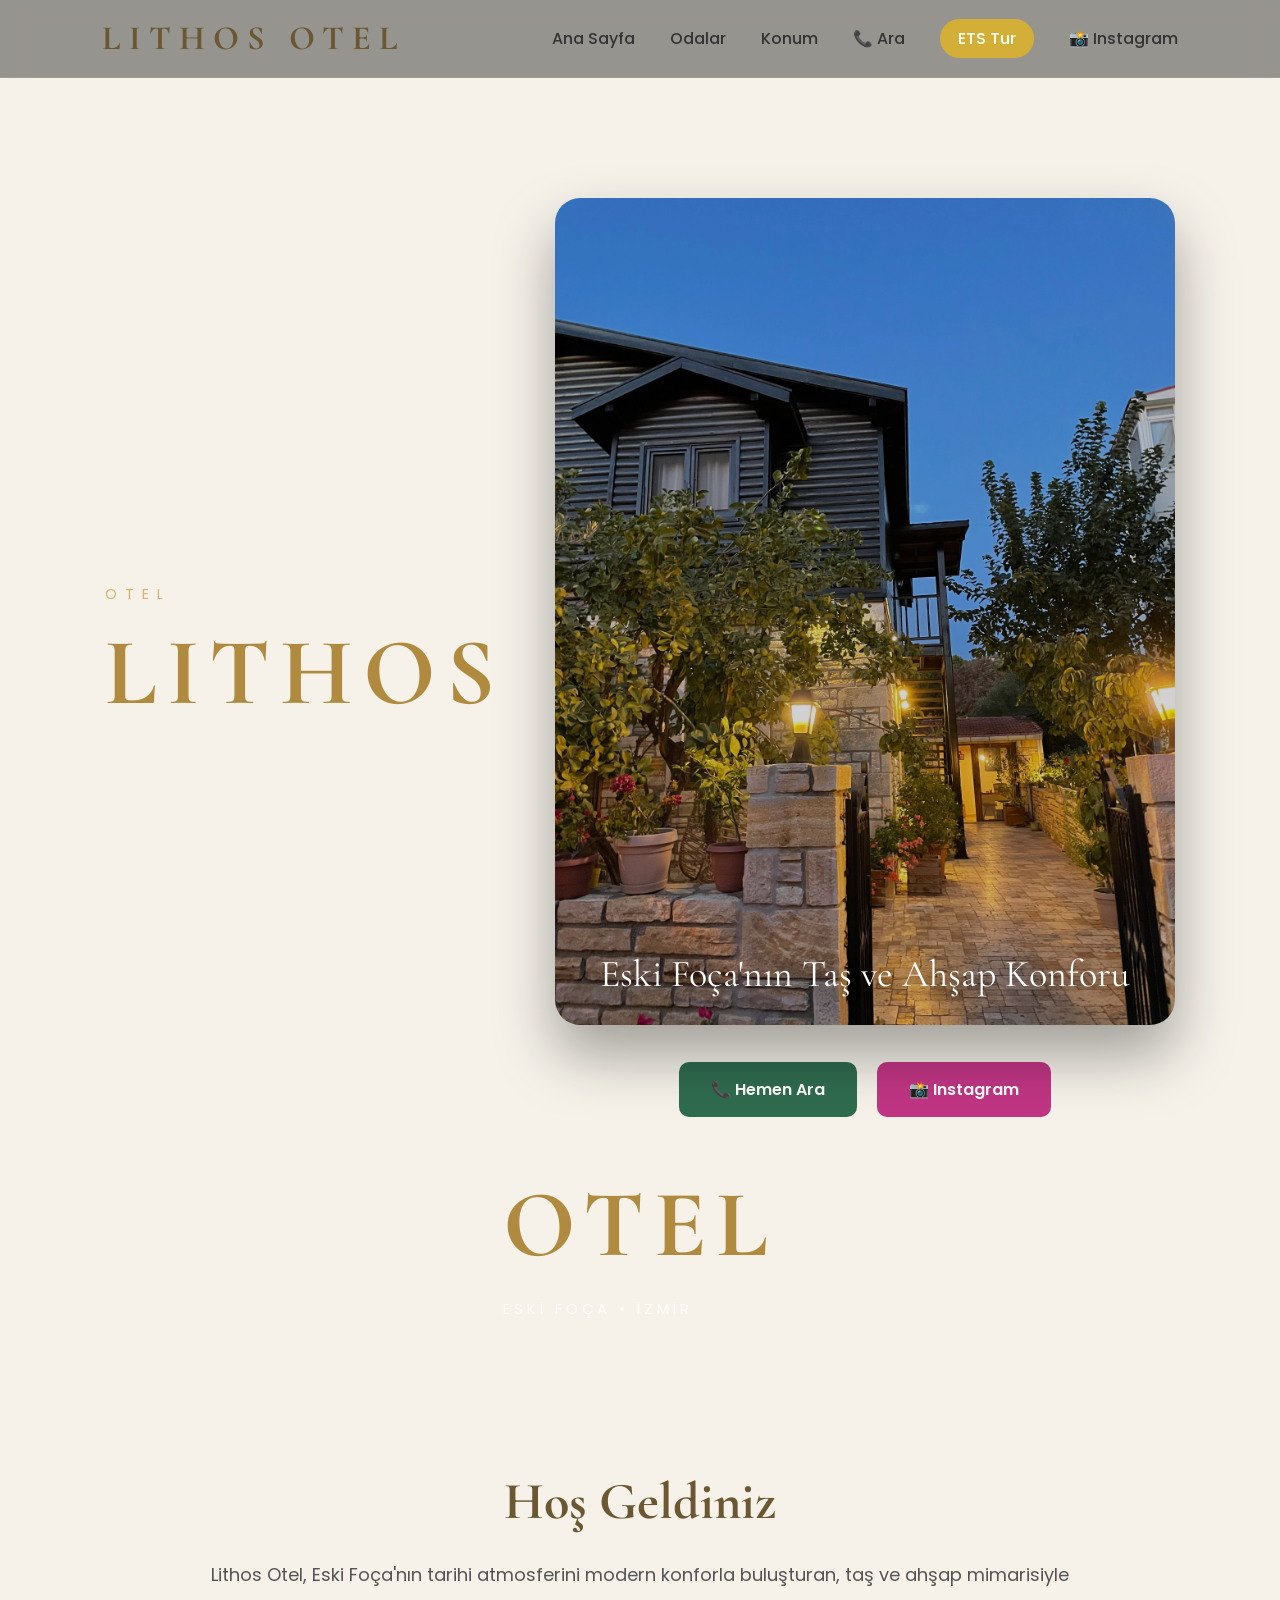
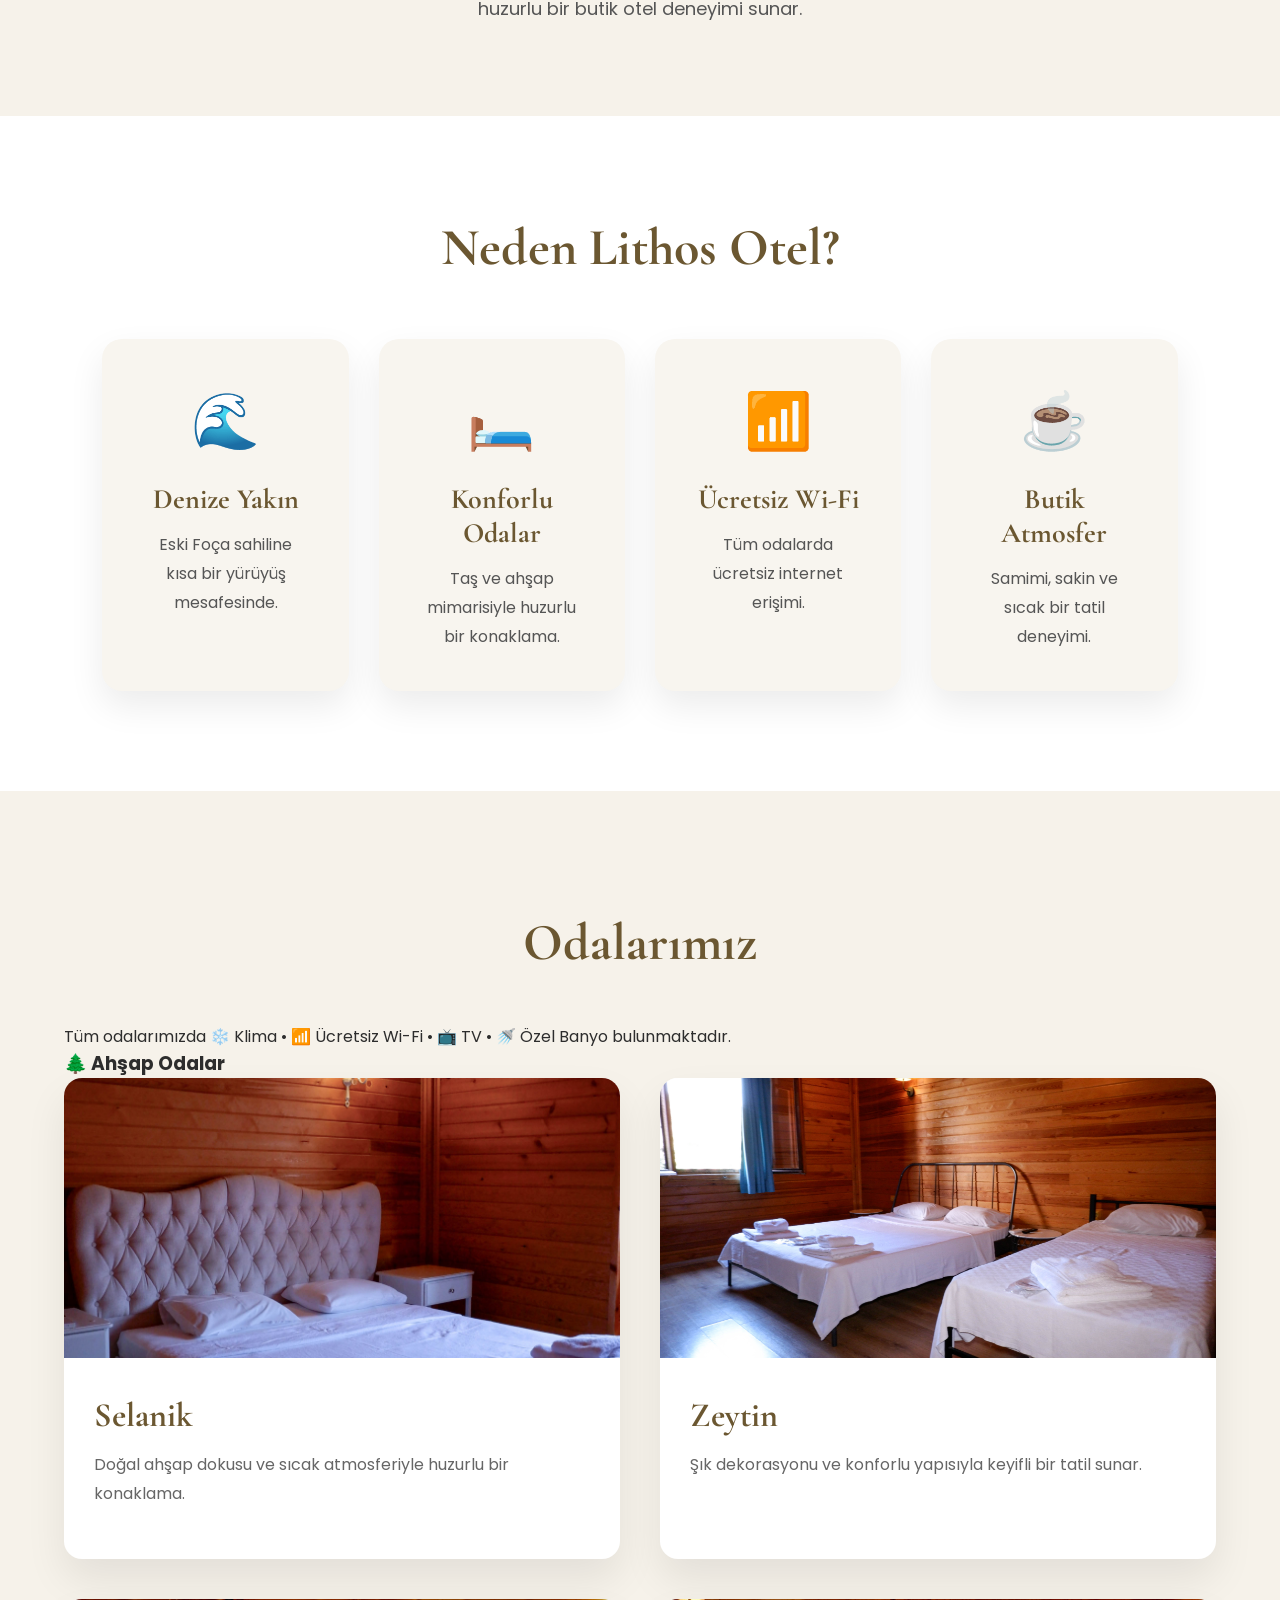
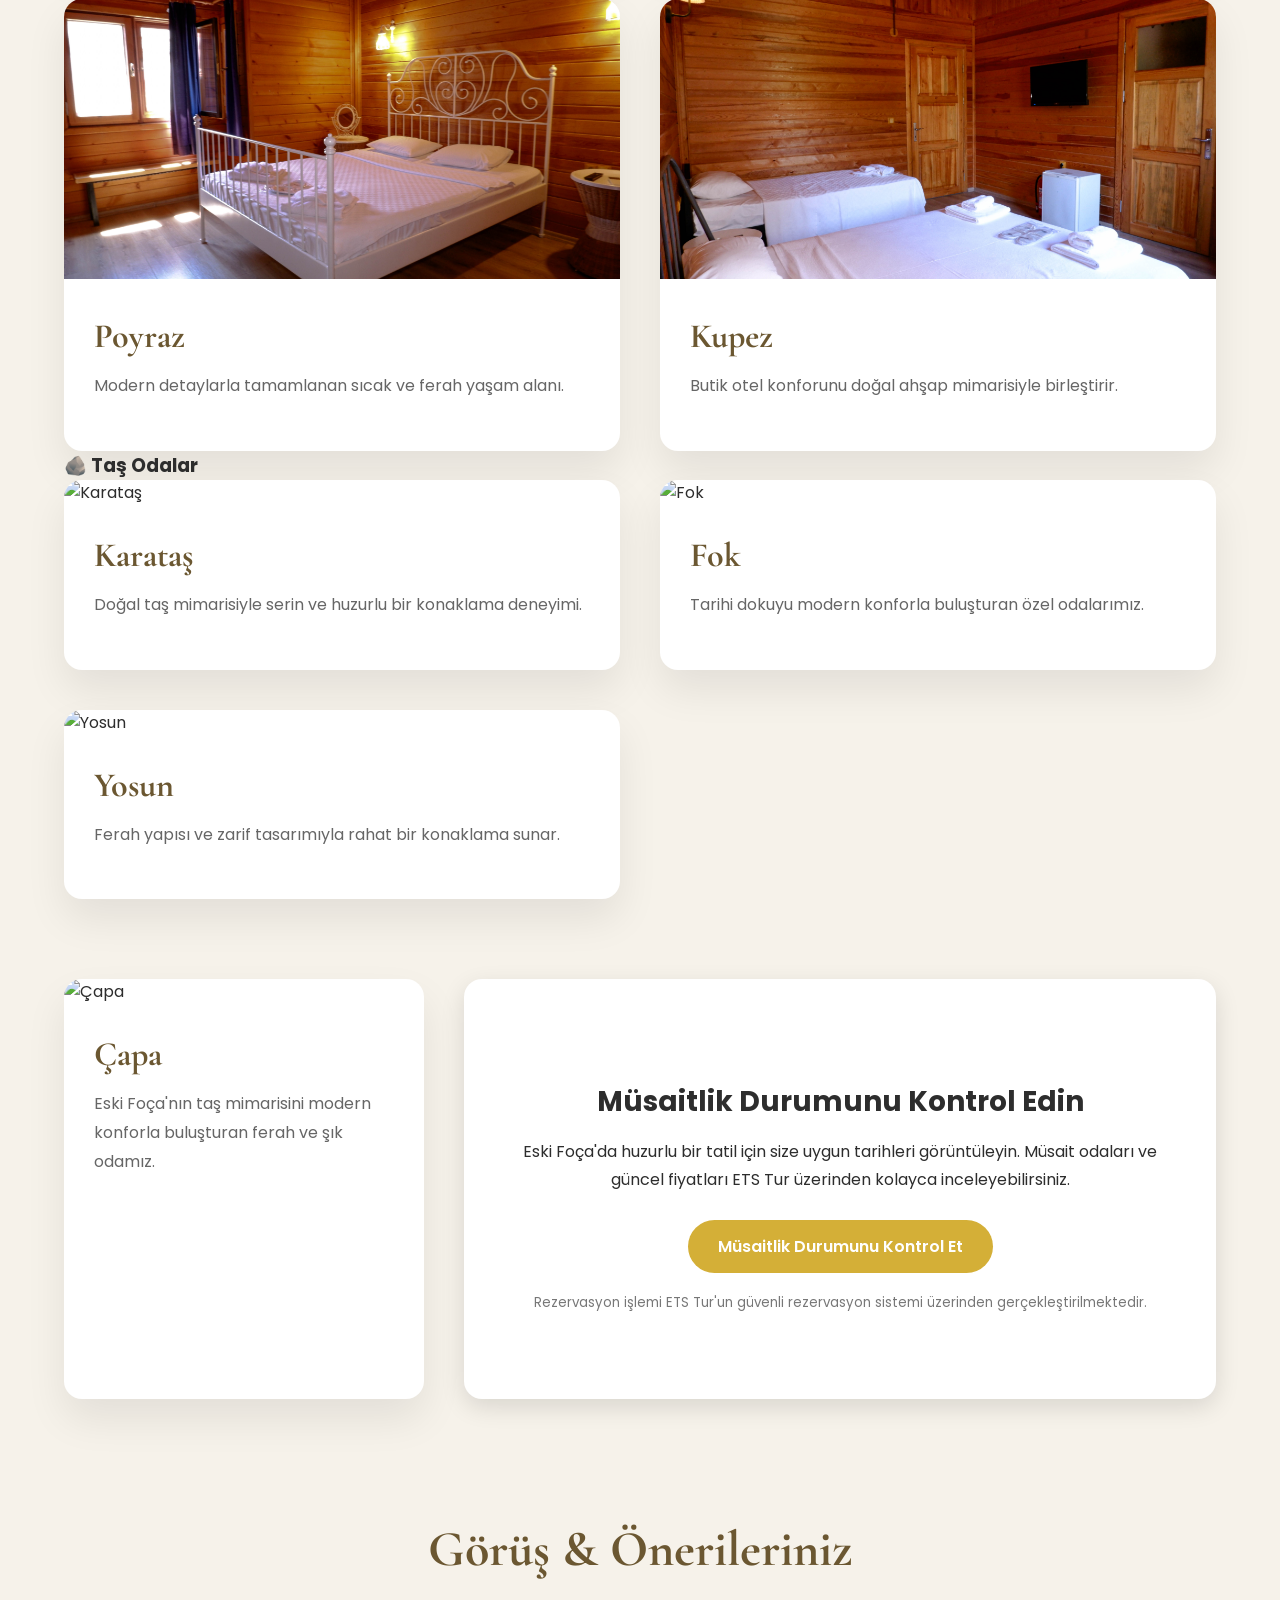
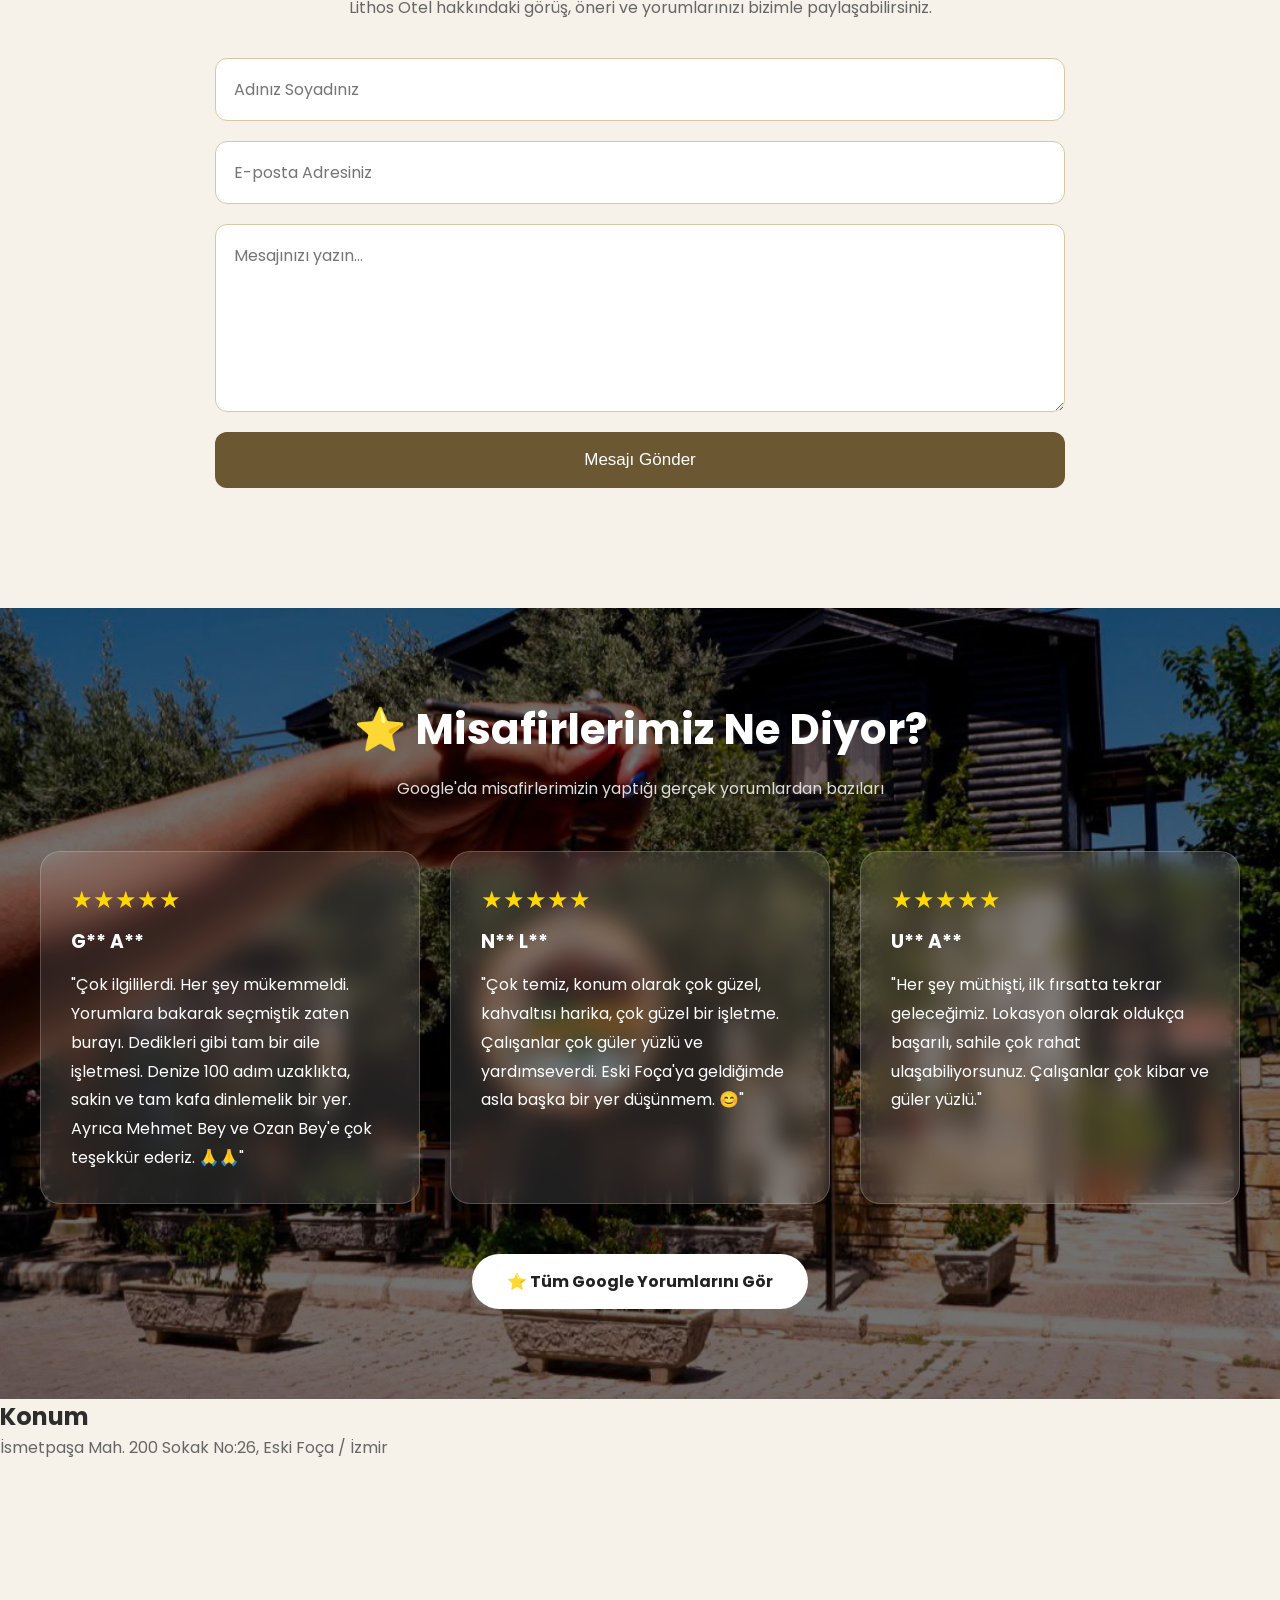
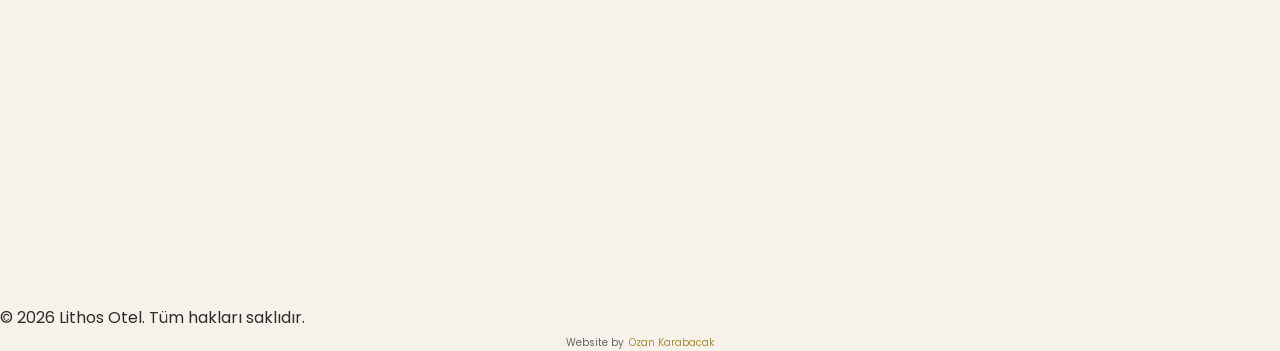
==== commit 93aa9bd7: "Update index.html" ====
--- a/index.html
+++ b/index.html
@@ -247,7 +247,12 @@
 
             <div class="reservation-content">
 
-                <div class="reservation-icon">📅</div>
+                <div class="reservation-icon">
+    <div class="calendar">
+        <div class="calendar-month" id="calendar-month"></div>
+        <div class="calendar-day" id="calendar-day"></div>
+    </div>
+</div>
 
                 <h3>Müsaitlik Durumunu Kontrol Edin</h3>
 
--- a/style.css
+++ b/style.css
@@ -1021,72 +1021,85 @@
 background:#b7922c; 
 transform:translateY(-2px); 
 }
+/* ===== ÇAPA + REZERVASYON KARTI ===== */
+
+.room-row{
+    display:grid;
+    grid-template-columns:360px 1fr;
+    gap:40px;
+    align-items:stretch;
+    grid-column:1 / -1;
+    margin-top:40px;
+}
+
 .reservation-card{
-
-display:flex;
-justify-content:center;
-align-items:center;
-height:100%;   
+    display:flex;
+    align-items:center;
+    justify-content:center;
+    width:100%;
+    min-height:420px;
+    background:#fff;
+    border-radius:18px;
+    box-shadow:0 8px 25px rgba(0,0,0,.12);
 }
 
 .reservation-content{
-
-text-align:center;
-padding:30px;
+    width:100%;
+    padding:35px;
+    text-align:center;
+    box-sizing:border-box;
 }
 
 .reservation-icon{
-
-font-size:50px;
-margin-bottom:20px;
+    font-size:52px;
+    margin-bottom:15px;
 }
 
 .reservation-content h3{
-
-margin-bottom:15px;
+    margin-bottom:15px;
+    font-size:28px;
 }
 
 .reservation-content p{
-
-line-height:1.8;
-margin-bottom:25px;
+    line-height:1.8;
+    margin-bottom:25px;
 }
 
 .reservation-btn{
-
-display:inline-block;
-background:#d4af37;
-color:white;
-padding:14px 28px;
-border-radius:35px;
-text-decoration:none;
-font-weight:600;
-transition:.3s;
+    display:inline-block;
+    background:#d4af37;
+    color:#fff;
+    padding:14px 30px;
+    border-radius:30px;
+    text-decoration:none;
+    font-weight:600;
+    transition:.3s;
 }
 
 .reservation-btn:hover{
-
-background:#b7922c;
-transform:translateY(-3px);
+    background:#b8942f;
+    transform:translateY(-2px);
 }
 
 .reservation-content small{
-
-display:block;
-margin-top:20px;
-color:#777;
-font-size:12px;
-}
-/* Çapa + Rezervasyon kartı */ 
-.room-row{ 
-display: grid; 
-grid-template-columns: 360px 1fr; 
-gap: 40px; 
-align-items: stretch; 
-}
-
-@media (max-width:768px){ 
-.room-row{ 
-grid-template-columns: 1fr; 
-} 
-}
+    display:block;
+    margin-top:20px;
+    color:#777;
+}
+
+@media (max-width:768px){
+
+    .room-row{
+        grid-template-columns:1fr;
+        gap:25px;
+    }
+
+    .reservation-card{
+        min-height:auto;
+    }
+
+    .reservation-content{
+        padding:25px;
+    }
+
+}
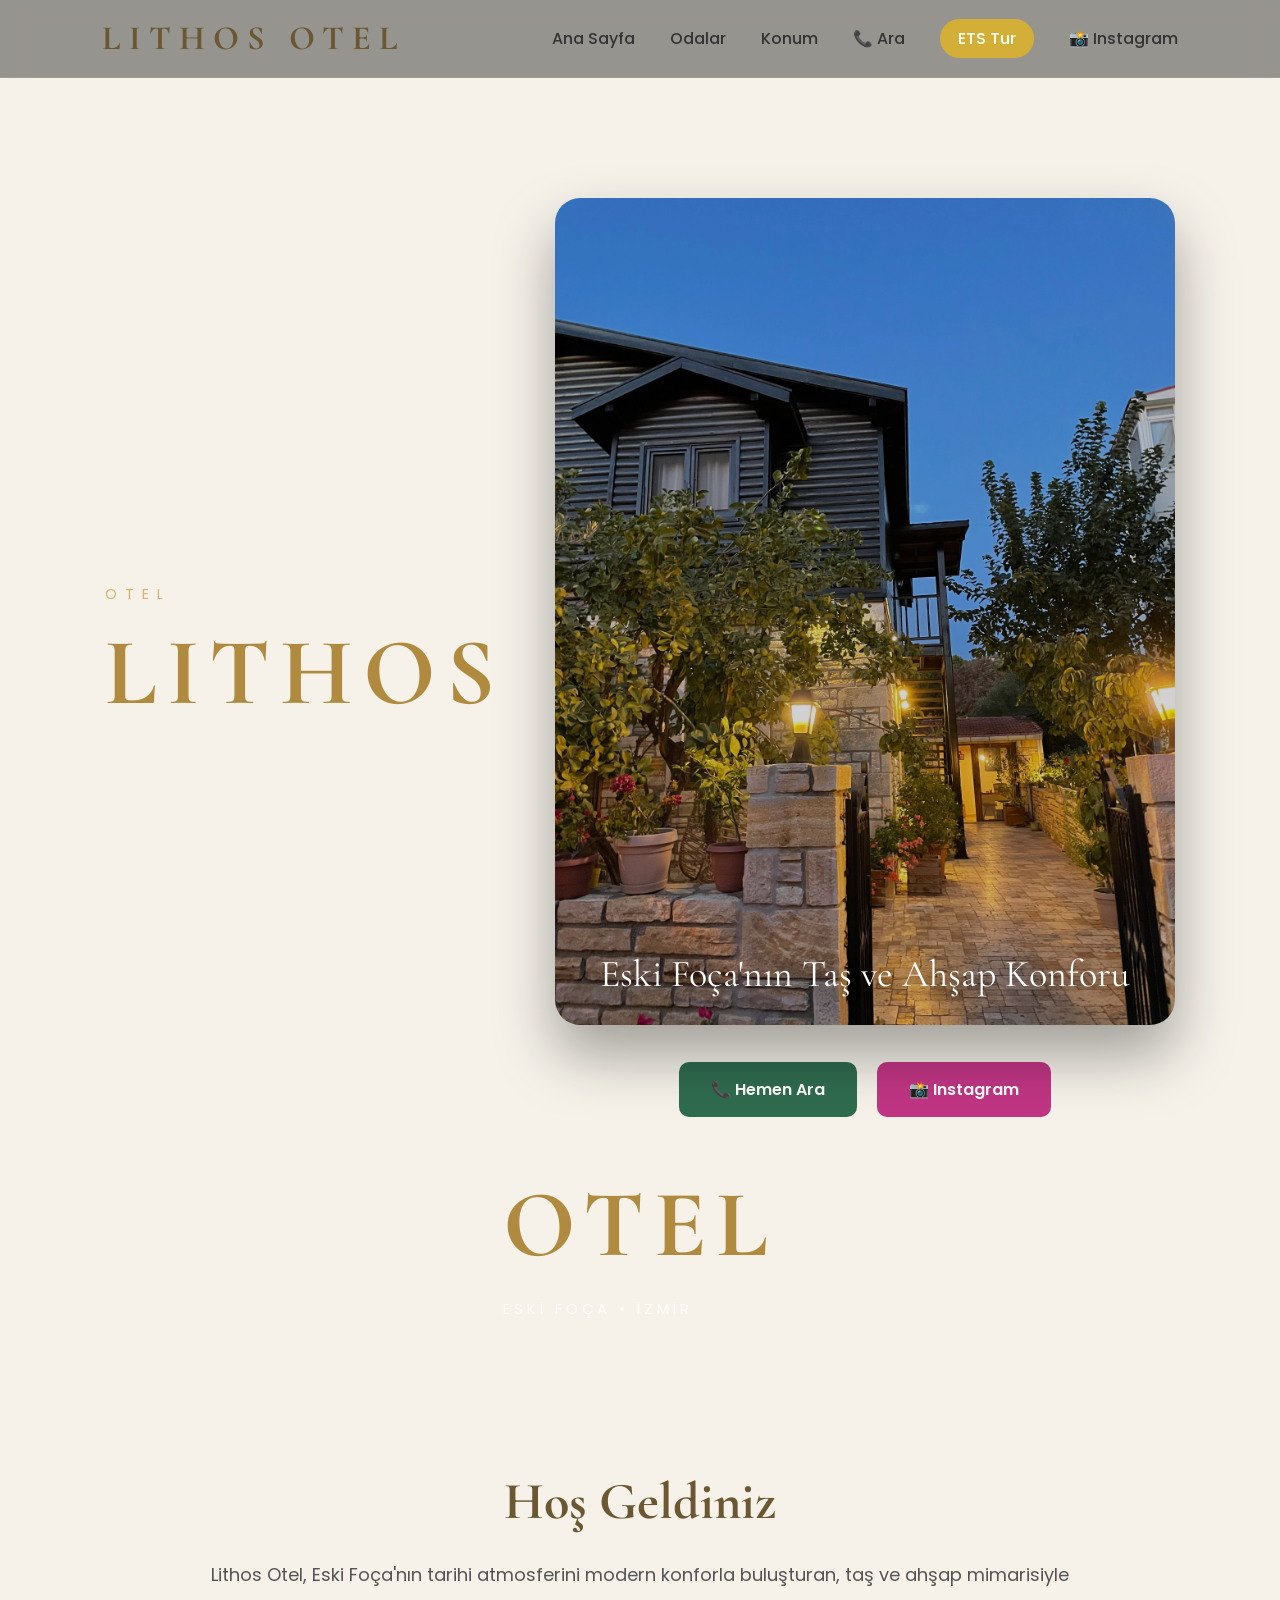
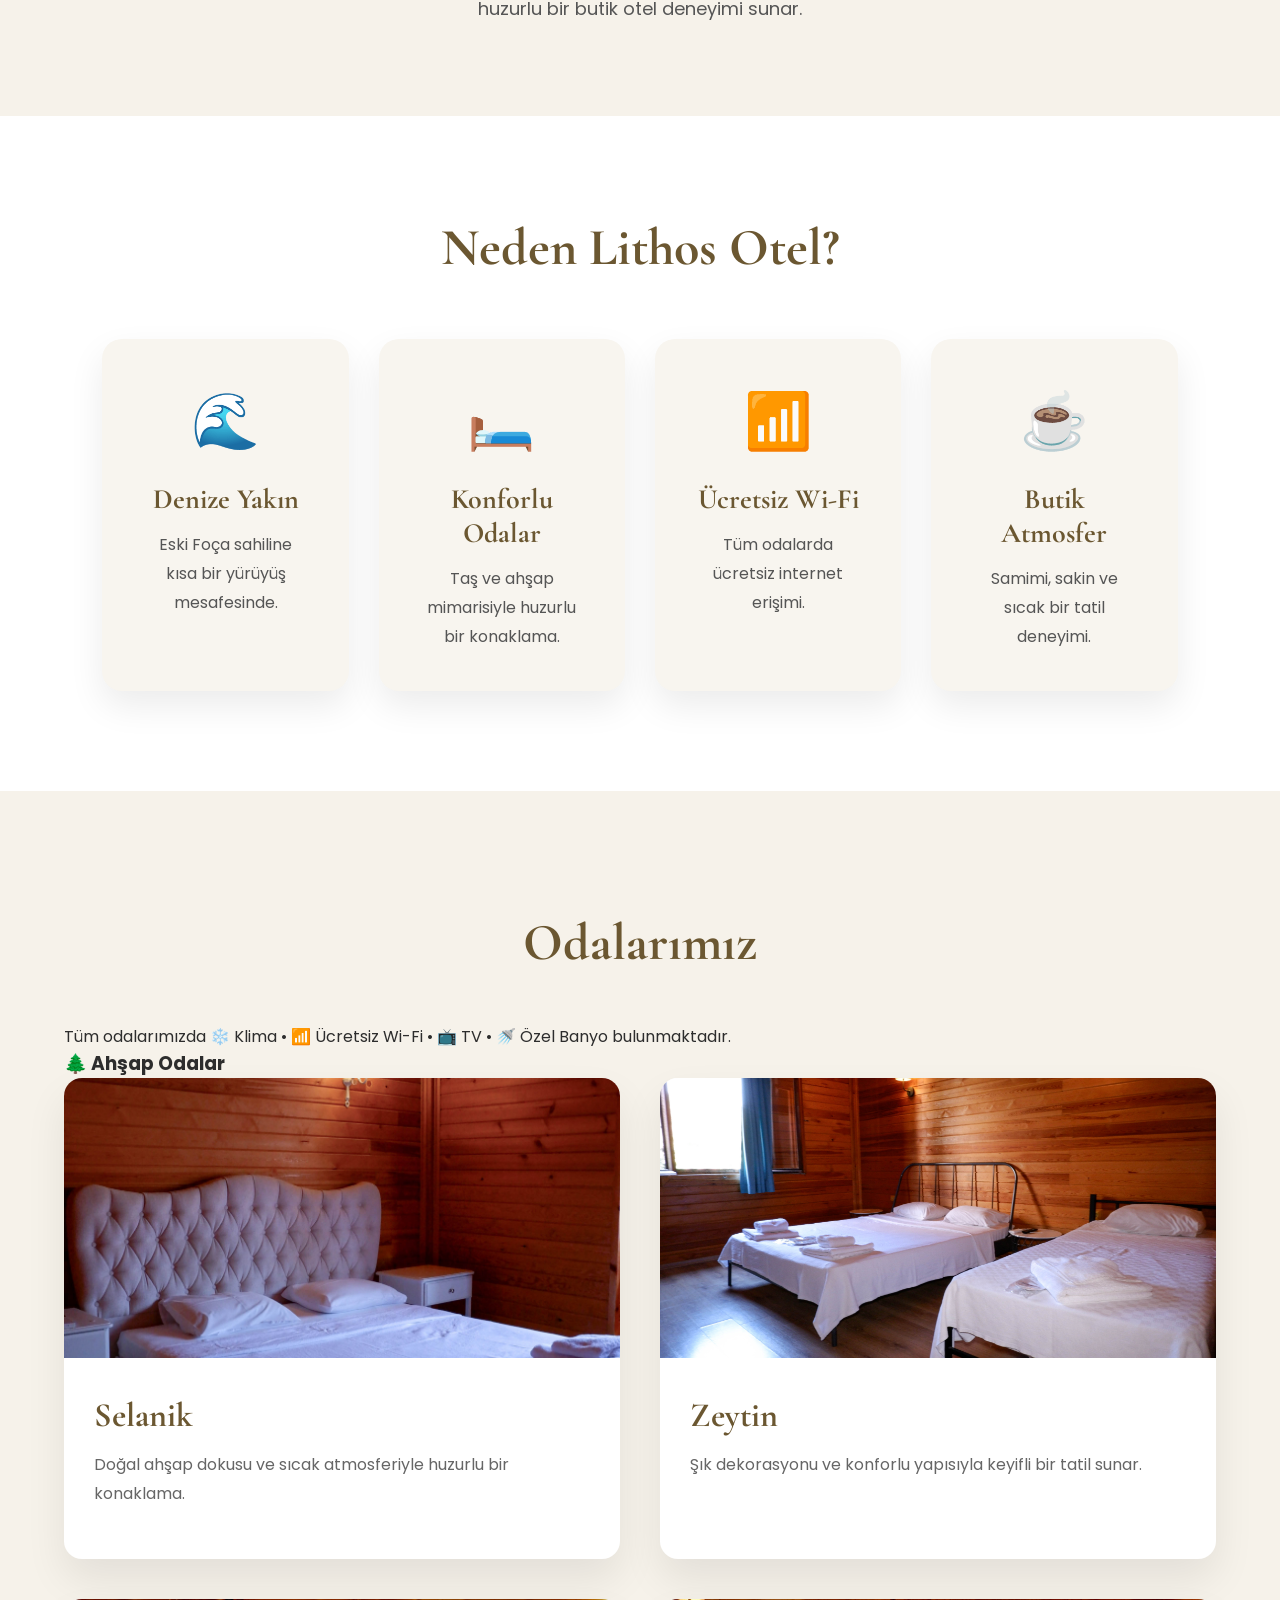
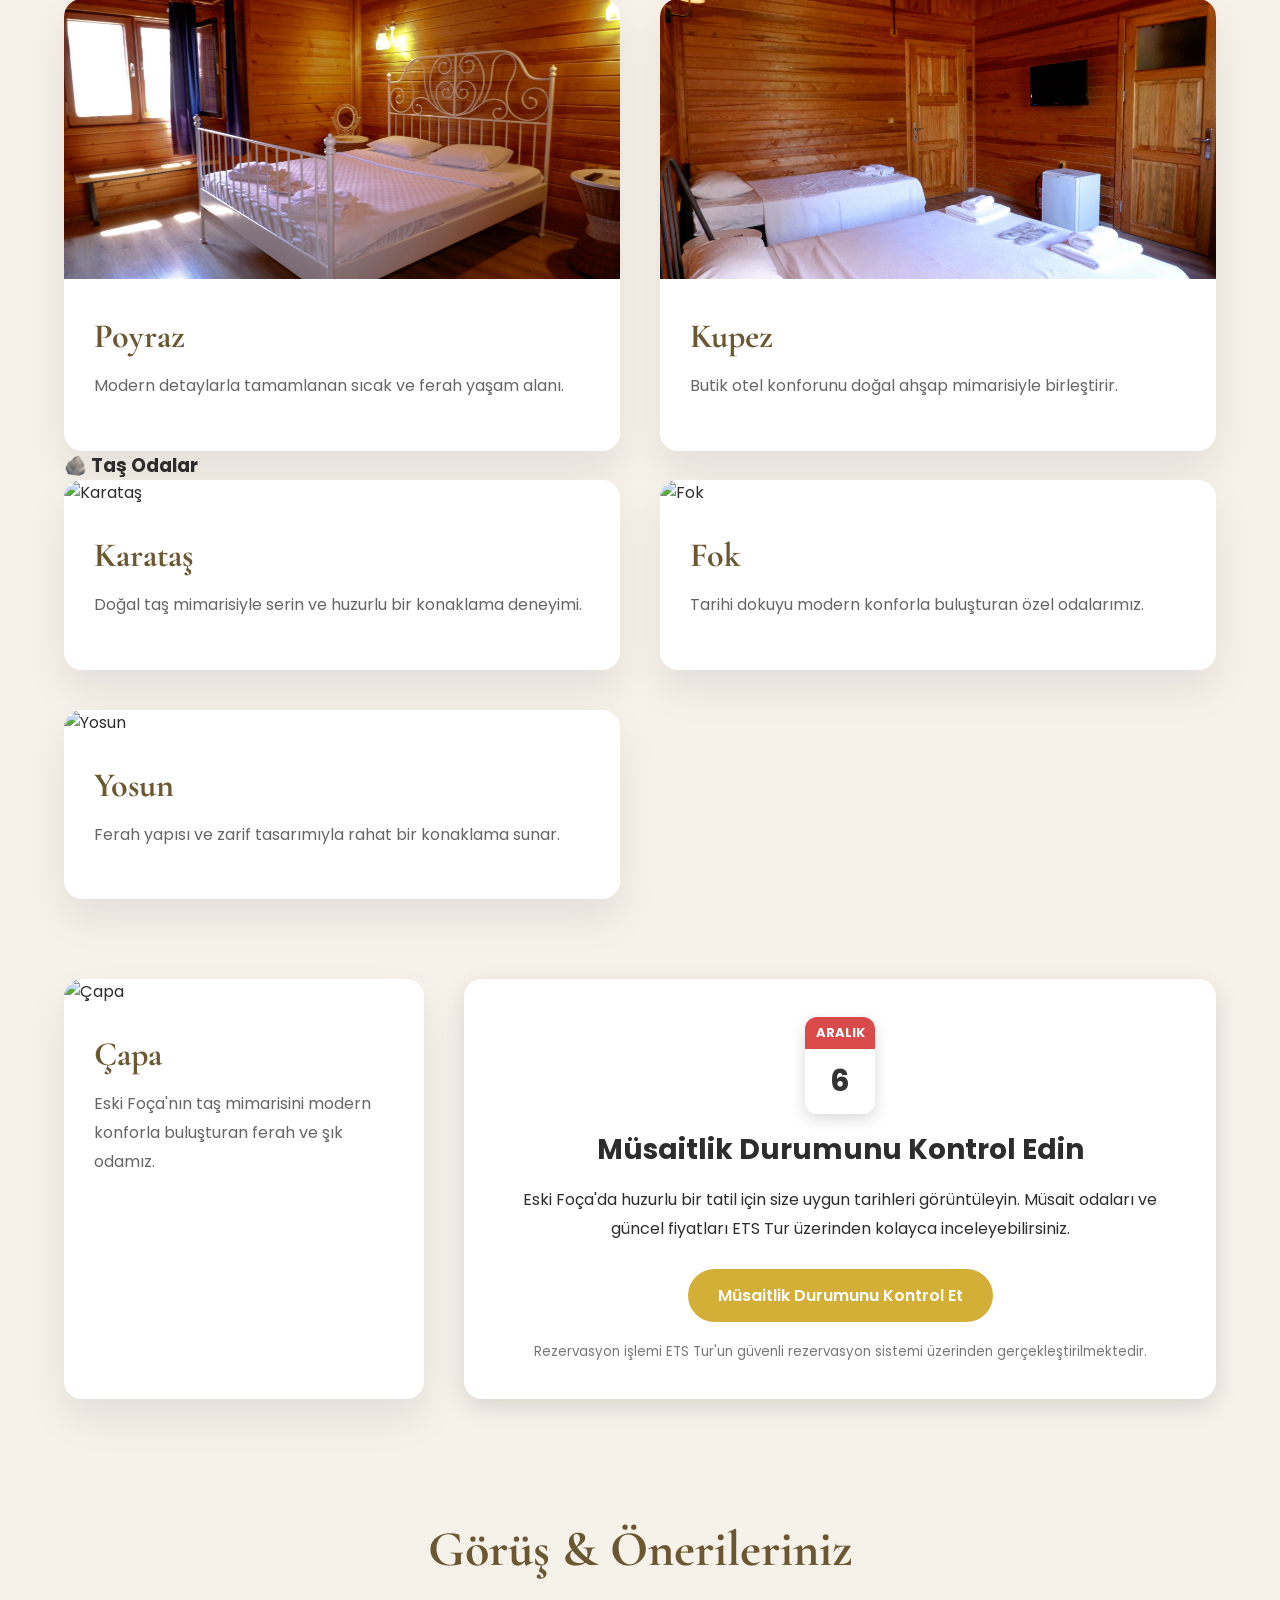
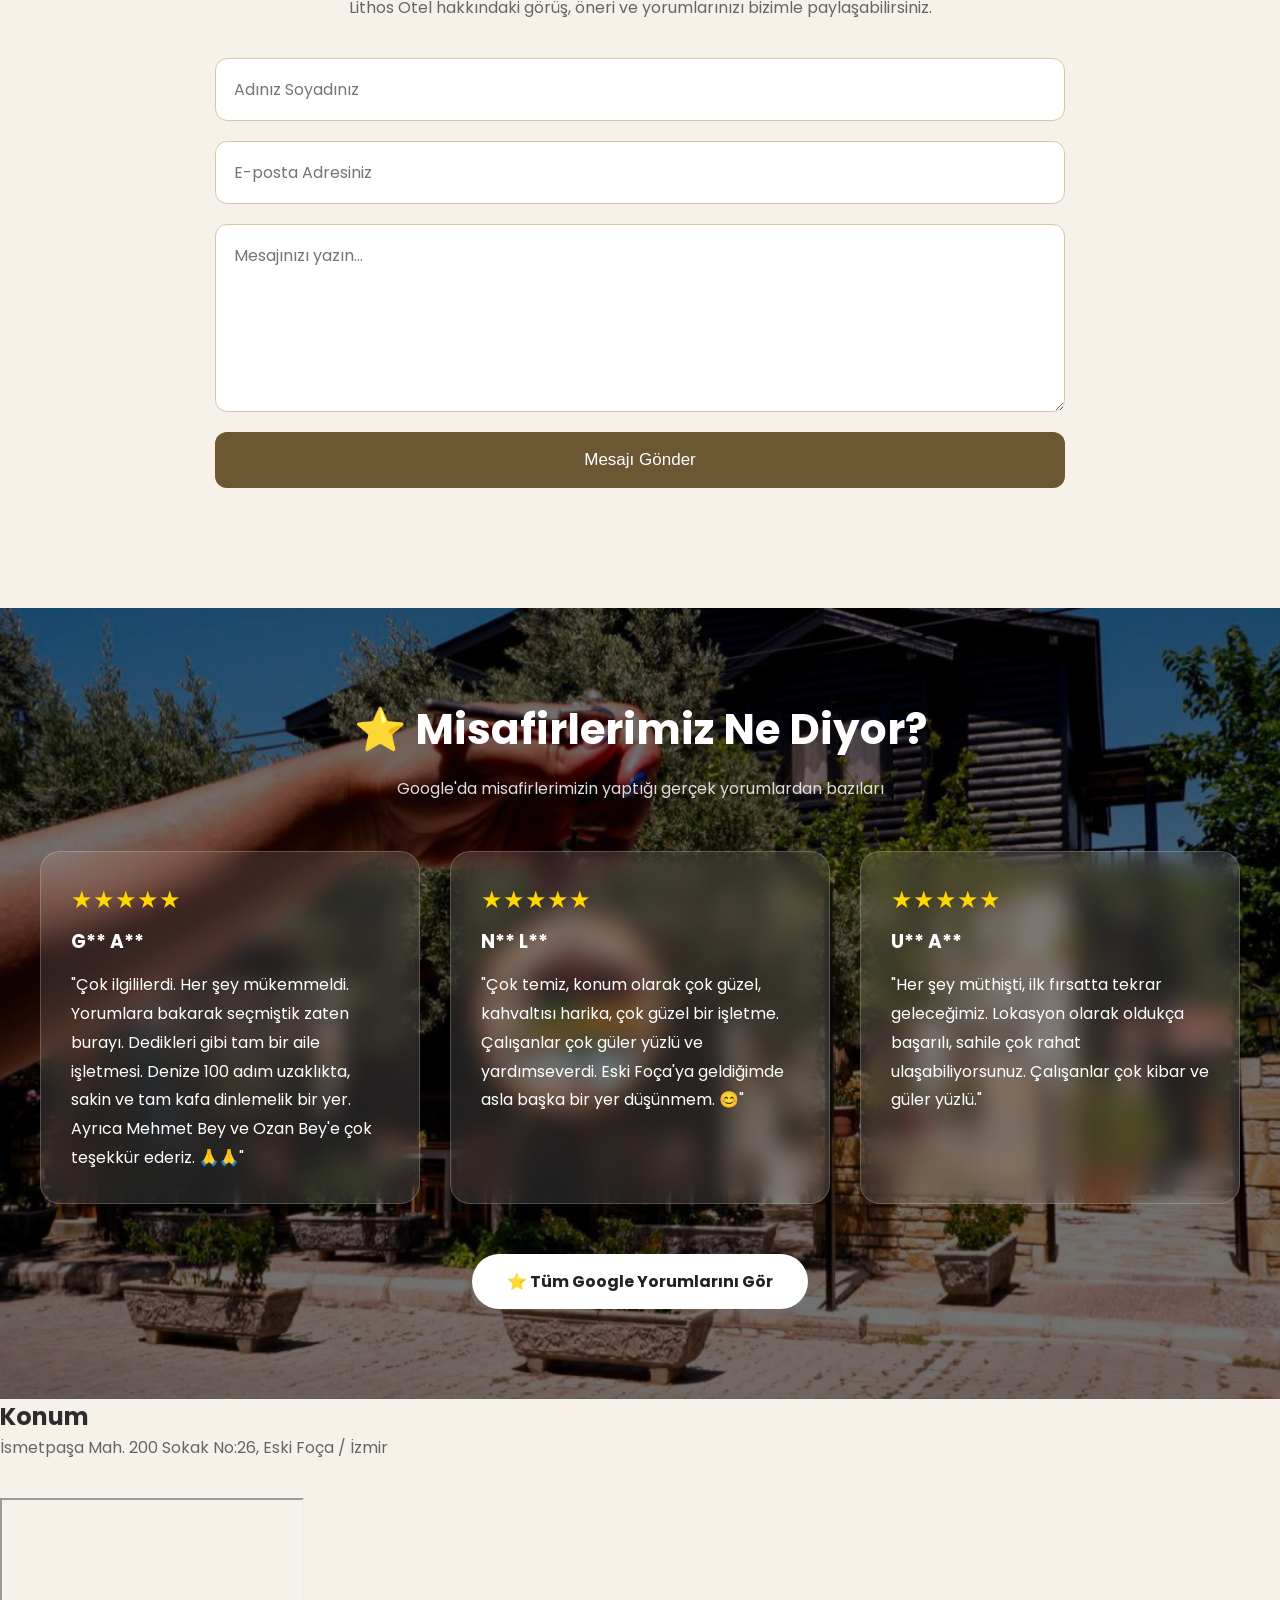
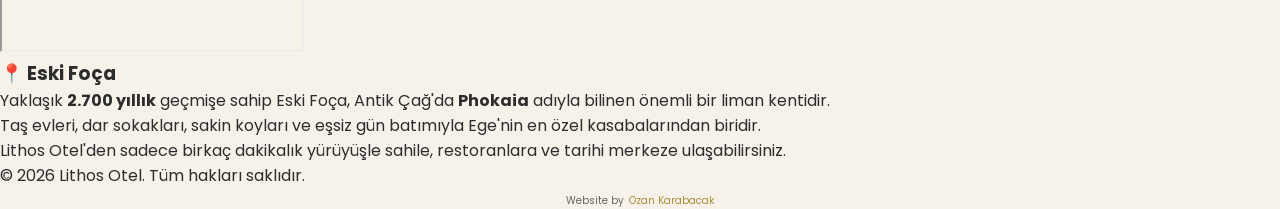
==== commit 931301a0: "Update index.html" ====
--- a/index.html
+++ b/index.html
@@ -382,15 +382,37 @@
     <p class="contact-text">
         İsmetpaşa Mah. 200 Sokak No:26, Eski Foça / İzmir
     </p>
-
-    <iframe
-        src="https://maps.google.com/maps?q=Ismetpasa%20Mah.%20200%20Sok.%20No:26,%20Eski%20Foca&t=&z=15&ie=UTF8&iwloc=&output=embed"
-        width="100%"
-        height="400"
-        style="border:0;border-radius:15px;"
-        loading="lazy">
-    </iframe>
-
+<div class="location-grid">
+
+    <div class="location-map">
+        <iframe
+            src="https://maps.google.com/maps?q=İsmetpaşa%20Mah.%20200%20Sok.%20No:26,%20Eski%20Foça&t=&z=15&ie=UTF8&iwloc=&output=embed"
+            loading="lazy">
+        </iframe>
+    </div>
+
+    <div class="location-info">
+        <h3>📍 Eski Foça</h3>
+
+        <p>
+            Yaklaşık <strong>2.700 yıllık</strong> geçmişe sahip Eski Foça,
+            Antik Çağ'da <strong>Phokaia</strong> adıyla bilinen önemli bir
+            liman kentidir.
+        </p>
+
+        <p>
+            Taş evleri, dar sokakları, sakin koyları ve eşsiz gün batımıyla
+            Ege'nin en özel kasabalarından biridir.
+        </p>
+
+        <p>
+            Lithos Otel'den sadece birkaç dakikalık yürüyüşle sahile,
+            restoranlara ve tarihi merkeze ulaşabilirsiniz.
+        </p>
+
+    </div>
+
+</div>
 </section>
     
 <script src="script.js"></script>
--- a/style.css
+++ b/style.css
@@ -1103,3 +1103,27 @@
     }
 
 }
+.calendar{
+    width:70px;
+    overflow:hidden;
+    border-radius:12px;
+    background:#fff;
+    box-shadow:0 5px 15px rgba(0,0,0,.15);
+    margin:auto;
+}
+
+.calendar-month{
+    background:#d94b4b;
+    color:#fff;
+    font-size:13px;
+    font-weight:bold;
+    padding:6px 0;
+    text-transform:uppercase;
+}
+
+.calendar-day{
+    font-size:30px;
+    font-weight:bold;
+    padding:10px 0;
+    color:#333;
+}
